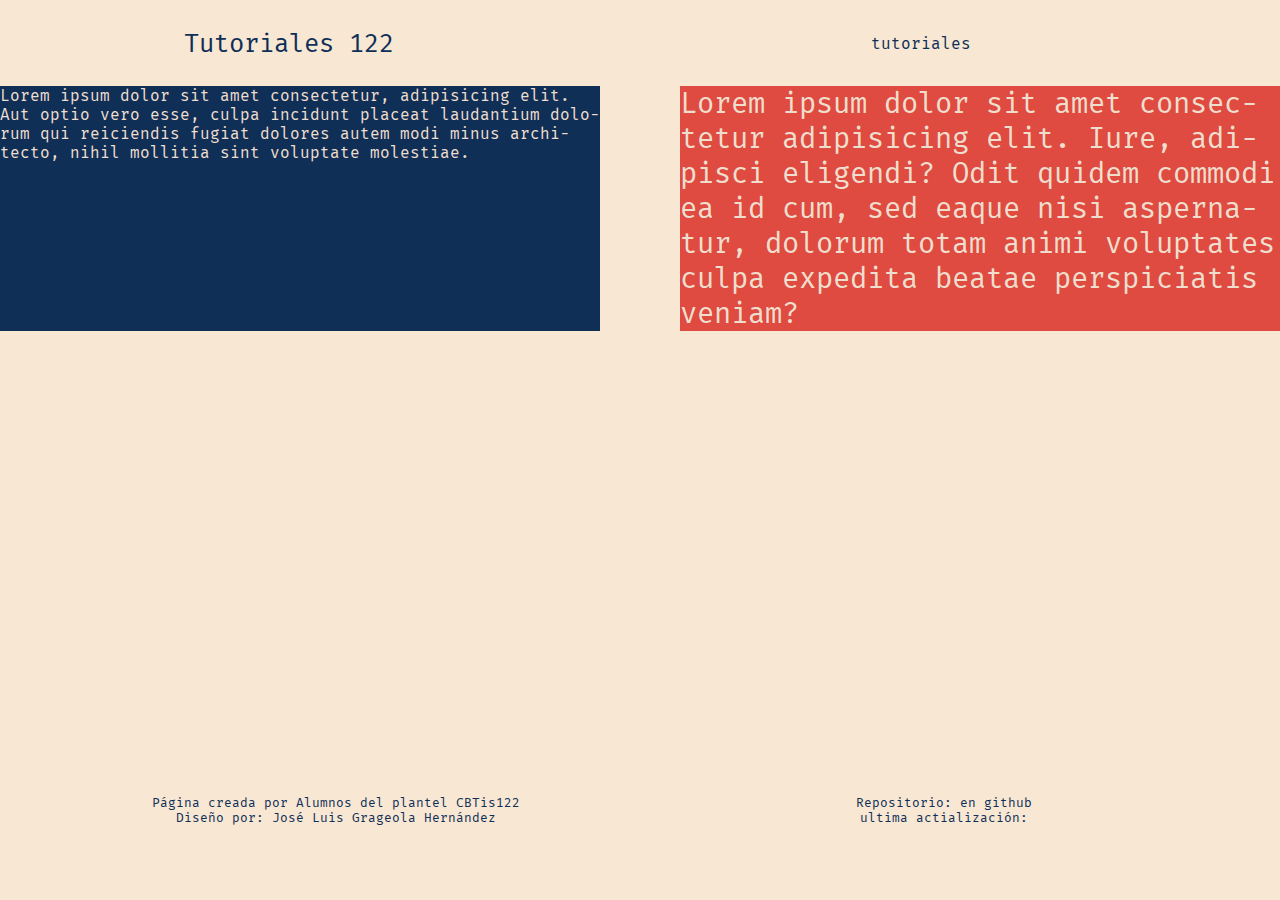
==== index.html @ b6606930 "Add default gap value" ====
<!DOCTYPE html>
<html lang="es">

<!-- ATENCIÓN EL SITIO ESTÁ ENFOCADO EN DESKTOP FIRST -->

<head>
    <meta charset="UTF-8">
    <meta http-equiv="X-UA-Compatible" content="IE=edge">
    <meta name="viewport" content="width=device-width, initial-scale=1.0">
    <link rel="shortcut icon" href="img/pfp.png" type="image/x-icon">
    <link rel="stylesheet" href="css/index/master.css">
    <title>Tutoriales 122</title>
</head>

<body class="main-layout theme user--none"> <!-- clase user será definida después -->
    <!-- 
    theme es para el tema oscuro o similares, en un futuro planeo añadir soporte para temas creados por el usuario propio... 
    de momento solo se queda en el baúl de ideas.
    -->

    <!-- Inicio del Header -->
    <header class="header" id="head">
        <h1 class="header__title"><span>t</span>utoriales 122</h1> <!-- solo una por documento -->

        <nav class="nav nav--row support--large"> <!-- Navegador para dispositivos con pantalla larga -->
            <a href="views/tutorial_index.html" class="link link__header">tutoriales</a>
        </nav>
    </header>
    <!-- Fin del Header -->

    <!-- Inicio del main -->
    <main class="main-content">
        <!-- Introducción -->

        <section class="d-flex gap--10">
            <p class="sz--1 bg-c--secondary text-c--color-1 misc__dotted">Lorem ipsum dolor sit amet consectetur, adipisicing elit. Aut optio vero esse, culpa incidunt placeat laudantium dolorum qui reiciendis fugiat dolores autem modi minus architecto, nihil mollitia sint voluptate molestiae.</p>
            <p class="sz--1 bg-c--color-3 text-sz--xxl text-c--color-1 ">Lorem ipsum dolor sit amet consectetur adipisicing elit. Iure, adipisci eligendi? Odit quidem commodi ea id cum, sed eaque nisi aspernatur, dolorum totam animi voluptates culpa expedita beatae perspiciatis veniam?</p>
        </section>

    </main>
    <!-- Fin del main -->

    <!-- Pie de página -->
    <footer class="footer">
        <ul class="sz--1">
            <li>Página creada por Alumnos del plantel CBTis122</li>
            <li>Diseño por: José Luis Grageola Hernández</li>
        </ul>

        <ul class="sz--1">
            <li><a href="https://github.com/Rassvi/tesis" target="_blank">Repositorio: en github</a></li>
            <li>ultima actialización: </li>
        </ul>
    </footer>
    <!-- Fin de Pie de página -->
</body>

</html>
---- css/index/master.css ----
@charset "UTF-8";
@import url("https://fonts.googleapis.com/css2?family=Fira+Mono&family=Major+Mono+Display&display=swap");
/*
*  ** REGLAS GLOBALES
*/
* {
    font-family: "Fira Mono", monospace;
}

.test {
    font-family: "Major Mono Display", monospace;
}

/* Definimos las Custom properties */
:root {
    /* Colores */
    --negro: #393939;
    /* Tipografía */
    --tipo-principal: Helvetica, Arial, sans-serif;
    --tipo-secundaria: Verdana;
}

/* (Opcional) Las adaptamos al modo oscuro */
@media (prefers-color-scheme: dark) {
    :root {
        --negro: #ececec;
    }
}
/* (Opcional) Configuramos si un usuario ha activado el modo alto contraste. (WD) */
/* (Opcional) Desactivamos los animations en el caso de que el usuario haya configurado el modo sin animation */
@media (prefers-reduced-motion: reduce) {
    * {
        -webkit-animation: none !important;
                animation: none !important;
        -webkit-transition: none !important;
        transition: none !important;
    }
}
/* Reseteamos los margin y paddings de todas las etiquetas */
*, *::before, *::after {
    margin: 0;
    padding: 0;
    border: 0;
    -webkit-box-sizing: border-box;
            box-sizing: border-box;
    vertical-align: baseline;
}

*::before, *::after {
    display: block;
}

/* Evitamos problemas con las imagenes */
img, picture, video, iframe, figure {
    max-width: 100%;
    width: 100%;
    display: block;
    /* (Opcional) */
    -o-object-fit: cover;
       object-fit: cover;
    /* (Opcional) */
    -o-object-position: center center;
       object-position: center center;
}

/* Reseteamos los enlaces para funcionar como cajas... */
a {
    display: block;
    text-decoration: none;
    color: inherit;
    font-size: inherit;
}

/* ... excepto los que se encuentran en párrafos */
p a {
    display: inline;
}

/* Quitamos los puntos de los <li> */
li {
    list-style-type: none;
}

/* (Opcional) Configuramos anclas suaves */
html {
    scroll-behavior: smooth;
}

/* Desactivamos estilos por defecto de las principales etiquetas de texto */
h1, h2, h3, h4, h5, h6, p, span, a, strong, blockquote, i, b, u, em {
    font-size: inherit;
    font-weight: inherit;
    font-style: inherit;
    text-decoration: none;
    color: inherit;
}

/* Evitamos problemas con los pseudoelementos de quotes */
blockquote:before, blockquote:after, q:before, q:after {
    content: "";
    content: none;
}

/* (Opcional) Configuramos el texto que seleccionamos */
::-moz-selection {
    background-color: var(--negro);
    color: var(--blanco);
}
::selection {
    background-color: var(--negro);
    color: var(--blanco);
}

/* Nivelamos problemas de tipografías y colocación de formularios */
form, input, textarea, select, button, label {
    font-family: inherit;
    font-size: inherit;
    -webkit-hyphens: auto;
        -ms-hyphens: auto;
            hyphens: auto;
    background-color: transparent;
    color: inherit;
    display: block;
    /* (Opcional) */
    -webkit-appearance: none;
       -moz-appearance: none;
            appearance: none;
}

/* Reseteamos las tablas */
table, tr, td {
    border-collapse: collapse;
    border-spacing: 0;
}

/* Evitamos problemas con los SVG */
svg {
    width: 100%;
    display: block;
    fill: currentColor;
}

/* Configuramos la tipografía para toda la web */
body {
    min-height: 100vh;
    font-size: 100%;
    font-family: var(--tipo-principal);
    color: var(--negro);
    /* (Opcional) */
    -webkit-hyphens: auto;
        -ms-hyphens: auto;
            hyphens: auto;
    /* (Opcional) */
    font-smooth: always;
    /* (Opcional) */
    -webkit-font-smoothing: antialiased;
    /* (Opcional) */
    -moz-osx-font-smoothing: grayscale;
}

/* Todo lo relacionado a colores en clases irá aquí */
.bg-c--primary {
    background-color: #f8e7d3;
}

.text-c--primary {
    color: #f8e7d3;
}

.bg-c--secondary {
    background-color: #0f2f57;
}

.text-c--secondary {
    color: #0f2f57;
}

.bg-c--teriary {
    background-color: #c83246;
}

.text-c--teriary {
    color: #c83246;
}

.bg-c--color-1 {
    background-color: #efdecd;
}

.text-c--color-1 {
    color: #efdecd;
}

.bg-c--color-2 {
    background-color: #988e83;
}

.text-c--color-2 {
    color: #988e83;
}

.bg-c--color-3 {
    background-color: #df4b40;
}

.text-c--color-3 {
    color: #df4b40;
}

.bg-c--color-4 {
    background-color: #ffa420;
}

.text-c--color-4 {
    color: #ffa420;
}

.bg-c--color-5 {
    background-color: #fff0e5;
}

.text-c--color-5 {
    color: #fff0e5;
}

.bg-c--color-6 {
    background-color: #000040;
}

.text-c--color-6 {
    color: #000040;
}

.bg-c--color-7 {
    background-color: #f6d18d;
}

.text-c--color-7 {
    color: #f6d18d;
}

.bg-c--color-8 {
    background-color: rgba(73, 126, 118, 0.4588235294);
}

.text-c--color-8 {
    color: rgba(73, 126, 118, 0.4588235294);
}

/* Auxiliares */
.bg--unset {
    background-color: unset;
}

.bg--transparent {
    background-color: transparent;
}

/* Se controlan algunos aspectos de caja como Padding, margin etc */
.p--0 {
    padding: 0rem;
}

.m--0 {
    margin: 0px;
}

.p--1 {
    padding: 0.75rem;
}

.m--1 {
    margin: 5px;
}

.p--2 {
    padding: 1.5rem;
}

.m--2 {
    margin: 10px;
}

.p--3 {
    padding: 2.25rem;
}

.m--3 {
    margin: 15px;
}

.p--4 {
    padding: 3rem;
}

.m--4 {
    margin: 20px;
}

.p--5 {
    padding: 3.75rem;
}

.m--5 {
    margin: 25px;
}

.p--6 {
    padding: 4.5rem;
}

.m--6 {
    margin: 30px;
}

.p--7 {
    padding: 5.25rem;
}

.m--7 {
    margin: 35px;
}

.p--8 {
    padding: 6rem;
}

.m--8 {
    margin: 40px;
}

.border {
    border-width: 1px;
    border-style: solid;
    border-color: #988e83;
}
.border--2 {
    border-width: 2px;
}

.rounded {
    border-radius: 0.2rem;
}

/* Todo flexbox irá aquí */
.d-flex {
    /* Display flex */
    display: -webkit-box;
    display: -ms-flexbox;
    display: flex;
    /* Direcciones */
}
.d-flex--wrap {
    -ms-flex-wrap: wrap;
        flex-wrap: wrap;
}
.d-flex--row {
    -webkit-box-orient: horizontal;
    -webkit-box-direction: normal;
        -ms-flex-direction: row;
            flex-direction: row;
}
.d-flex--row-r {
    /* REVERSE */
    -webkit-box-orient: horizontal;
    -webkit-box-direction: reverse;
        -ms-flex-direction: row-reverse;
            flex-direction: row-reverse;
}
.d-flex--col {
    -webkit-box-orient: vertical;
    -webkit-box-direction: normal;
        -ms-flex-direction: column;
            flex-direction: column;
}
.d-flex--col-r {
    /* REVERSE */
    -webkit-box-orient: vertical;
    -webkit-box-direction: reverse;
        -ms-flex-direction: column-reverse;
            flex-direction: column-reverse;
}

.justify {
    /* Justificar contenido */
    /* Justificarse a sí mismo */
    /* Justificar Items */
}
.justify--content-around {
    -ms-flex-pack: distribute;
        justify-content: space-around;
}
.justify--content-between {
    -webkit-box-pack: justify;
        -ms-flex-pack: justify;
            justify-content: space-between;
}
.justify--content-evenly {
    -webkit-box-pack: space-evenly;
        -ms-flex-pack: space-evenly;
            justify-content: space-evenly;
}
.justify--content-start {
    -webkit-box-pack: start;
        -ms-flex-pack: start;
            justify-content: start;
}
.justify--content-center {
    -webkit-box-pack: center;
        -ms-flex-pack: center;
            justify-content: center;
}
.justify--content-end {
    -webkit-box-pack: end;
        -ms-flex-pack: end;
            justify-content: end;
}
.justify--self-start {
    -ms-grid-column-align: start;
        justify-self: start;
}
.justify--self-center {
    -ms-grid-column-align: center;
        justify-self: center;
}
.justify--self-end {
    -ms-grid-column-align: end;
        justify-self: end;
}
.align {
    /* Alinear contenido */
    /* Alinear Items */
    /* Alinearse a sí mismo */
}
.align--content-start {
    -ms-flex-line-pack: start;
        align-content: start;
}
.align--content-center {
    -ms-flex-line-pack: center;
        align-content: center;
}
.align--content-end {
    -ms-flex-line-pack: end;
        align-content: end;
}
.align--items-start {
    -webkit-box-align: start;
        -ms-flex-align: start;
            align-items: start;
}
.align--items-center {
    -webkit-box-align: center;
        -ms-flex-align: center;
            align-items: center;
}
.align--items-end {
    -webkit-box-align: end;
        -ms-flex-align: end;
            align-items: end;
}
.align--self-start {
    -ms-flex-item-align: start;
        align-self: flex-start;
}
.align--self-center {
    -ms-flex-item-align: center;
        -ms-grid-row-align: center;
        align-self: center;
}
.align--self-end {
    -ms-flex-item-align: end;
        align-self: flex-end;
}

.sz--0 {
    -webkit-box-flex: 0;
        -ms-flex: 0;
            flex: 0;
}

.gap--0 {
    gap: 0rem;
}

.sz--1 {
    -webkit-box-flex: 1;
        -ms-flex: 1;
            flex: 1;
}

.gap--1 {
    gap: 0.5rem;
}

.sz--2 {
    -webkit-box-flex: 2;
        -ms-flex: 2;
            flex: 2;
}

.gap--2 {
    gap: 1rem;
}

.sz--3 {
    -webkit-box-flex: 3;
        -ms-flex: 3;
            flex: 3;
}

.gap--3 {
    gap: 1.5rem;
}

.sz--4 {
    -webkit-box-flex: 4;
        -ms-flex: 4;
            flex: 4;
}

.gap--4 {
    gap: 2rem;
}

.sz--5 {
    -webkit-box-flex: 5;
        -ms-flex: 5;
            flex: 5;
}

.gap--5 {
    gap: 2.5rem;
}

.sz--6 {
    -webkit-box-flex: 6;
        -ms-flex: 6;
            flex: 6;
}

.gap--6 {
    gap: 3rem;
}

.sz--7 {
    -webkit-box-flex: 7;
        -ms-flex: 7;
            flex: 7;
}

.gap--7 {
    gap: 3.5rem;
}

.sz--8 {
    -webkit-box-flex: 8;
        -ms-flex: 8;
            flex: 8;
}

.gap--8 {
    gap: 4rem;
}

.sz--9 {
    -webkit-box-flex: 9;
        -ms-flex: 9;
            flex: 9;
}

.gap--9 {
    gap: 4.5rem;
}

.sz--10 {
    -webkit-box-flex: 10;
        -ms-flex: 10;
            flex: 10;
}

.gap--10 {
    gap: 5rem;
}

/* Como se comportará el texto */
.text {
    /* Transform */
    /* Tipos de alineado */
}
.text--cap {
    text-transform: capitalize;
}
.text--left {
    text-align: center;
}
.text--center {
    text-align: center;
}
.text--right {
    text-align: right;
}
.text--justify {
    text-align: justify;
}

/* Tamaños de letra impuestos */
.text-sz--sm {
    font-size: 0.8rem;
}
.text-sz--md {
    font-size: 1.2rem;
}
.text-sz--lg {
    font-size: 1.4rem;
}
.text-sz--xl {
    font-size: 1.6rem;
}
.text-sz--xxl {
    font-size: 1.8rem;
}

/*
    Layout principal, osease de "index"
    la intención es solamente dar un esquema 
    sin ser intrusivo a la hora de modificar componentes
*/
.main-layout {
    display: -webkit-box;
    display: -ms-flexbox;
    display: flex;
    -webkit-box-orient: vertical;
    -webkit-box-direction: normal;
        -ms-flex-direction: column;
            flex-direction: column;
    background-color: #f8e7d3;
    color: #0f2f57;
    -webkit-user-select: none;
       -moz-user-select: none;
        -ms-user-select: none;
            user-select: none;
}

.main-content {
    display: -webkit-box;
    display: -ms-flexbox;
    display: flex;
    -webkit-box-orient: vertical;
    -webkit-box-direction: normal;
        -ms-flex-direction: column;
            flex-direction: column;
    -webkit-box-flex: 1;
        -ms-flex: 1;
            flex: 1;
}
.main-content__section {
    display: -webkit-box;
    display: -ms-flexbox;
    display: flex;
    min-height: 100vh;
}

/*
    Layout de el selector de tutoriales, osease de "index de los tutoriales"
    la intención es solamente dar un esquema sin ser intrusivo a la hora de modificar componentes
    y además redirigir a los usuarios a distintos tutoriales.

    Este tendrá distintos componentes de sección y artículo.
*/
.tutorial-layout {
    display: -webkit-box;
    display: -ms-flexbox;
    display: flex;
    -webkit-box-orient: vertical;
    -webkit-box-direction: normal;
        -ms-flex-direction: column;
            flex-direction: column;
    -webkit-user-select: none;
       -moz-user-select: none;
        -ms-user-select: none;
            user-select: none;
}

.content {
    display: -webkit-box;
    display: -ms-flexbox;
    display: flex;
    -webkit-box-orient: vertical;
    -webkit-box-direction: normal;
        -ms-flex-direction: column;
            flex-direction: column;
}
.content__section {
    min-height: 2vh;
}
.content__section--sm {
    min-height: 20vh;
}
.content__section--md {
    min-height: 50vh;
}
.content__section--fw {
    min-height: 100%;
}
.content__article {
    width: 90%;
    overflow: hidden;
    -ms-flex-item-align: center;
        -ms-grid-row-align: center;
        align-self: center;
}

.nav {
    gap: 1rem;
    -webkit-box-flex: 1;
        -ms-flex: 1;
            flex: 1;
    display: -webkit-box;
    display: -ms-flexbox;
    display: flex;
    -webkit-box-pack: center;
        -ms-flex-pack: center;
            justify-content: center;
    -webkit-box-align: center;
        -ms-flex-align: center;
            align-items: center;
    text-align: center;
}
.nav--row {
    -webkit-box-orient: horizontal;
    -webkit-box-direction: normal;
        -ms-flex-direction: row;
            flex-direction: row;
}
.nav--col {
    -webkit-box-orient: vertical;
    -webkit-box-direction: normal;
        -ms-flex-direction: column;
            flex-direction: column;
}

.img-responsive {
    max-width: 100%;
    height: auto;
}

.header {
    width: 100%;
    background-color: #f8e7d3;
    -ms-flex-item-align: center;
        -ms-grid-row-align: center;
        align-self: center;
    display: -webkit-box;
    display: -ms-flexbox;
    display: flex;
    -webkit-box-orient: horizontal;
    -webkit-box-direction: normal;
        -ms-flex-direction: row;
            flex-direction: row;
    -ms-flex-wrap: wrap;
        flex-wrap: wrap;
    -webkit-box-pack: space-evenly;
        -ms-flex-pack: space-evenly;
            justify-content: space-evenly;
    -webkit-box-align: center;
        -ms-flex-align: center;
            align-items: center;
    padding: 0.5rem;
    margin-bottom: 1rem;
    margin-top: 1rem;
}
.header--top {
    display: none;
}
.header--scroll {
    position: fixed;
    display: -webkit-box;
    display: -ms-flexbox;
    display: flex;
    top: 0;
}
.header__title {
    -webkit-box-flex: 0.8;
        -ms-flex: 0.8;
            flex: 0.8;
    text-align: center;
    text-transform: capitalize;
    font-size: 1.6rem;
}

.footer {
    padding: 2rem;
    min-height: 20vh;
    display: -webkit-box;
    display: -ms-flexbox;
    display: flex;
    -ms-flex-pack: distribute;
        justify-content: space-around;
    -webkit-box-align: center;
        -ms-flex-align: center;
            align-items: center;
    text-align: center;
    font-size: 0.8rem;
}

/* Componente de carta y auxiliares */
.card {
    /* Componente de carta */
    min-height: 8rem;
}
.card__title {
    font-size: 1.4rem;
    text-transform: capitalize;
}
.card__sub-title {
    font-size: 1.2rem;
}

.card-container {
    /* para mejorar el manejo de las cartas */
    display: -webkit-box;
    display: -ms-flexbox;
    display: flex;
    -webkit-box-orient: horizontal;
    -webkit-box-direction: normal;
        -ms-flex-direction: row;
            flex-direction: row;
    -ms-flex-wrap: wrap;
        flex-wrap: wrap;
    -webkit-box-pack: space-evenly;
        -ms-flex-pack: space-evenly;
            justify-content: space-evenly;
    gap: 1.2rem;
}

/* pensada para ser insertada en un link en lugar de un div */
.hoverable-card {
    /* si quieres que tenga un hover con translate */
    -ms-flex-preferred-size: 26%;
        flex-basis: 26%;
    -ms-flex-negative: 0;
        flex-shrink: 0;
    display: -webkit-box;
    display: -ms-flexbox;
    display: flex;
    min-height: 15rem;
    text-align: center;
}
.hoverable-card__card {
    -webkit-box-flex: 1;
        -ms-flex: 1;
            flex: 1;
    display: -webkit-box;
    display: -ms-flexbox;
    display: flex;
    -webkit-box-pack: center;
        -ms-flex-pack: center;
            justify-content: center;
    -webkit-box-align: center;
        -ms-flex-align: center;
            align-items: center;
}
.hoverable-card__title {
    min-width: 70%;
}
.hoverable-card:hover {
    background-color: #0f2f57;
    opacity: 1;
    background-size: 12px 12px;
    background-image: repeating-linear-gradient(45deg, #f8e7d3 0, #f8e7d3 1.2px, #0f2f57 0, #0f2f57 50%);
}
.hoverable-card:hover .hoverable-card__card {
    -webkit-transform: translate(0.5rem, -0.5rem);
            transform: translate(0.5rem, -0.5rem);
}

.link {
    text-decoration: none;
    text-align: center;
    border-radius: 0.2rem;
    -webkit-transition: background 0.5ms;
    transition: background 0.5ms;
}
.link:hover {
    color: #f8e7d3;
    background-color: #0f2f57;
}
.link__header {
    padding: 0.6rem;
}
.link__header--active {
    color: #f8e7d3;
    background-color: #c83246;
}
.link__header--active:hover {
    color: #0f2f57;
    background-color: #efdecd;
}
.link__header--inactive {
    color: #efdecd;
}
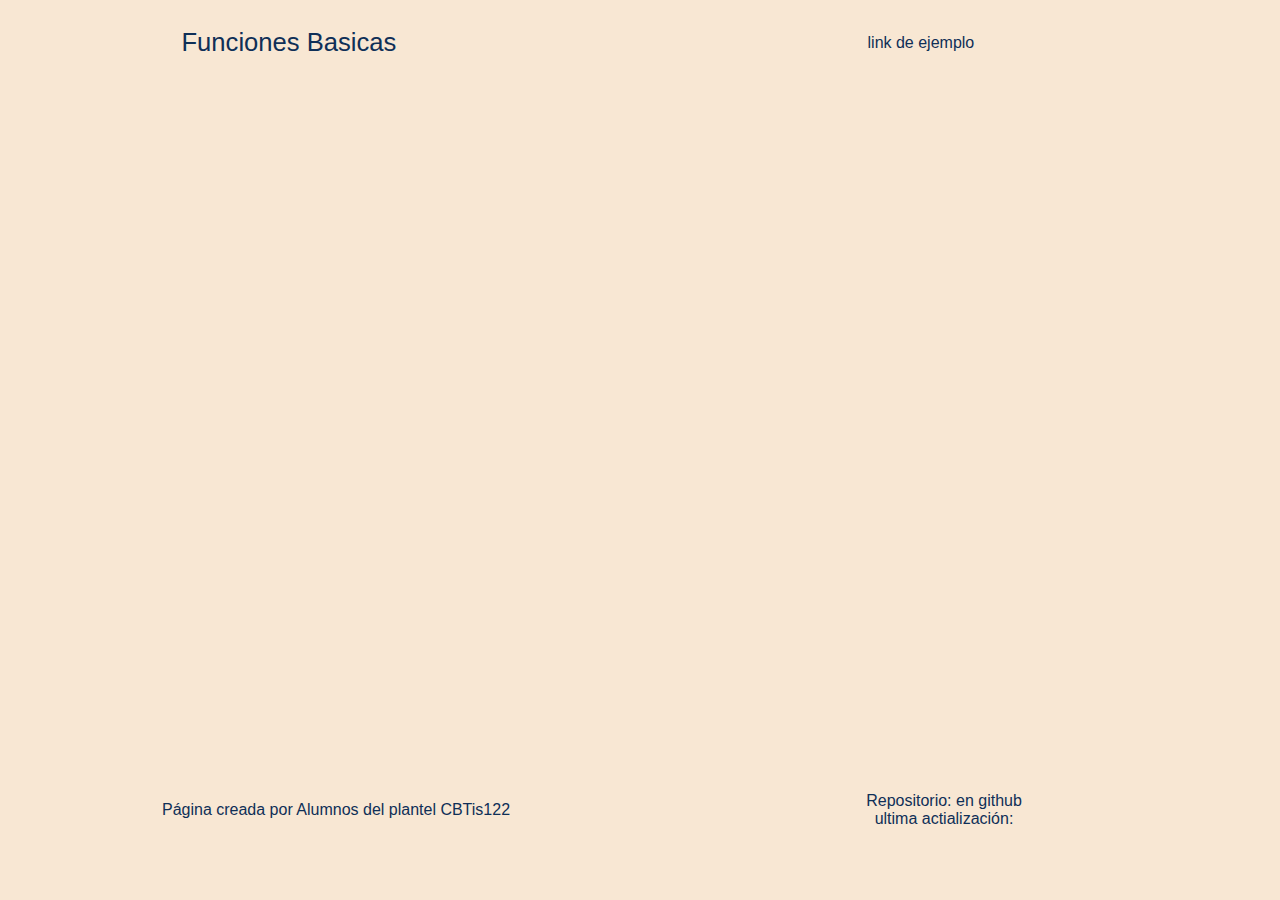
==== commit 1424f72e: "2da semana 2da actualizacion" ====
--- a/index.html
+++ b/index.html
@@ -7,8 +7,9 @@
     <meta charset="UTF-8">
     <meta http-equiv="X-UA-Compatible" content="IE=edge">
     <meta name="viewport" content="width=device-width, initial-scale=1.0">
+    <meta name="description" content="Aprende las bases para diseñar paginas web y expandir aún más tu conocimiento">
     <link rel="shortcut icon" href="img/pfp.png" type="image/x-icon">
-    <link rel="stylesheet" href="css/index/master.css">
+    <link rel="stylesheet" href="css/master.css">
     <title>Tutoriales 122</title>
 </head>
 
@@ -19,11 +20,10 @@
     -->
 
     <!-- Inicio del Header -->
-    <header class="header" id="head">
-        <h1 class="header__title"><span>t</span>utoriales 122</h1> <!-- solo una por documento -->
-
+    <header class="header">
+        <h1 class="header__title">funciones basicas</h1> <!-- solo una por documento -->
         <nav class="nav nav--row support--large"> <!-- Navegador para dispositivos con pantalla larga -->
-            <a href="views/tutorial_index.html" class="link link__header">tutoriales</a>
+            <a href="views/tutorial_index.html" class="link link__header">link de ejemplo</a>
         </nav>
     </header>
     <!-- Fin del Header -->
@@ -31,20 +31,13 @@
     <!-- Inicio del main -->
     <main class="main-content">
         <!-- Introducción -->
-
-        <section class="d-flex gap--10">
-            <p class="sz--1 bg-c--secondary text-c--color-1 misc__dotted">Lorem ipsum dolor sit amet consectetur, adipisicing elit. Aut optio vero esse, culpa incidunt placeat laudantium dolorum qui reiciendis fugiat dolores autem modi minus architecto, nihil mollitia sint voluptate molestiae.</p>
-            <p class="sz--1 bg-c--color-3 text-sz--xxl text-c--color-1 ">Lorem ipsum dolor sit amet consectetur adipisicing elit. Iure, adipisci eligendi? Odit quidem commodi ea id cum, sed eaque nisi aspernatur, dolorum totam animi voluptates culpa expedita beatae perspiciatis veniam?</p>
-        </section>
-
     </main>
     <!-- Fin del main -->
 
     <!-- Pie de página -->
-    <footer class="footer">
-        <ul class="sz--1">
+    <footer class="footer text">
+        <ul class="sz--1 border">
             <li>Página creada por Alumnos del plantel CBTis122</li>
-            <li>Diseño por: José Luis Grageola Hernández</li>
         </ul>
 
         <ul class="sz--1">
--- a/css/master.css
+++ b/css/master.css
@@ -0,0 +1,1529 @@
+@charset "UTF-8";
+/* Definimos las Custom properties */
+:root {
+    /* Colores */
+    --negro: #393939;
+    /* Tipografía */
+    --tipo-principal: Helvetica, Arial, sans-serif;
+    --tipo-secundaria: Verdana;
+}
+
+/* (Opcional) Las adaptamos al modo oscuro */
+@media (prefers-color-scheme: dark) {
+    :root {
+        --negro: #ececec;
+    }
+}
+/* (Opcional) Configuramos si un usuario ha activado el modo alto contraste. (WD) */
+/* (Opcional) Desactivamos los animations en el caso de que el usuario haya configurado el modo sin animation */
+@media (prefers-reduced-motion: reduce) {
+    * {
+        -webkit-animation: none !important;
+                animation: none !important;
+        -webkit-transition: none !important;
+        transition: none !important;
+    }
+}
+/* Reseteamos los margin y paddings de todas las etiquetas */
+*, *::before, *::after {
+    margin: 0;
+    padding: 0;
+    border: 0;
+    -webkit-box-sizing: border-box;
+            box-sizing: border-box;
+    vertical-align: baseline;
+}
+
+*::before, *::after {
+    display: block;
+}
+
+/* Evitamos problemas con las imagenes */
+img, picture, video, iframe, figure {
+    max-width: 100%;
+    width: 100%;
+    display: block;
+    /* (Opcional) */
+    -o-object-fit: cover;
+       object-fit: cover;
+    /* (Opcional) */
+    -o-object-position: center center;
+       object-position: center center;
+}
+
+/* Reseteamos los enlaces para funcionar como cajas... */
+a {
+    display: block;
+    text-decoration: none;
+    color: inherit;
+    font-size: inherit;
+}
+
+/* ... excepto los que se encuentran en párrafos */
+p a {
+    display: inline;
+}
+
+/* Quitamos los puntos de los <li> */
+li {
+    list-style-type: none;
+}
+
+/* (Opcional) Configuramos anclas suaves */
+html {
+    scroll-behavior: smooth;
+}
+
+/* Desactivamos estilos por defecto de las principales etiquetas de texto */
+h1, h2, h3, h4, h5, h6, p, span, a, strong, blockquote, i, b, u, em {
+    font-size: inherit;
+    font-weight: inherit;
+    font-style: inherit;
+    text-decoration: none;
+    color: inherit;
+}
+
+/* Evitamos problemas con los pseudoelementos de quotes */
+blockquote:before, blockquote:after, q:before, q:after {
+    content: "";
+    content: none;
+}
+
+/* (Opcional) Configuramos el texto que seleccionamos */
+::-moz-selection {
+    background-color: var(--negro);
+    color: var(--blanco);
+}
+::selection {
+    background-color: var(--negro);
+    color: var(--blanco);
+}
+
+/* Nivelamos problemas de tipografías y colocación de formularios */
+form, input, textarea, select, button, label {
+    font-family: inherit;
+    font-size: inherit;
+    -webkit-hyphens: auto;
+        -ms-hyphens: auto;
+            hyphens: auto;
+    background-color: transparent;
+    color: inherit;
+    display: block;
+    /* (Opcional) */
+    -webkit-appearance: none;
+       -moz-appearance: none;
+            appearance: none;
+}
+
+/* Reseteamos las tablas */
+table, tr, td {
+    border-collapse: collapse;
+    border-spacing: 0;
+}
+
+/* Evitamos problemas con los SVG */
+svg {
+    width: 100%;
+    display: block;
+    fill: currentColor;
+}
+
+/* Configuramos la tipografía para toda la web */
+body {
+    min-height: 100vh;
+    font-size: 100%;
+    font-family: var(--tipo-principal);
+    color: var(--negro);
+    /* (Opcional) */
+    -webkit-hyphens: auto;
+        -ms-hyphens: auto;
+            hyphens: auto;
+    /* (Opcional) */
+    font-smooth: always;
+    /* (Opcional) */
+    -webkit-font-smoothing: antialiased;
+    /* (Opcional) */
+    -moz-osx-font-smoothing: grayscale;
+}
+
+/* Todo lo relacionado a colores en clases irá aquí */
+.bg-c--primary {
+    background-color: #f8e7d3;
+}
+
+.text-c--primary {
+    color: #f8e7d3;
+}
+
+.bg-c--secondary {
+    background-color: #0f2f57;
+}
+
+.text-c--secondary {
+    color: #0f2f57;
+}
+
+.bg-c--teriary {
+    background-color: #c83246;
+}
+
+.text-c--teriary {
+    color: #c83246;
+}
+
+.bg-c--color-1 {
+    background-color: #efdecd;
+}
+
+.text-c--color-1 {
+    color: #efdecd;
+}
+
+.bg-c--color-2 {
+    background-color: #988e83;
+}
+
+.text-c--color-2 {
+    color: #988e83;
+}
+
+.bg-c--color-3 {
+    background-color: #df4b40;
+}
+
+.text-c--color-3 {
+    color: #df4b40;
+}
+
+.bg-c--color-4 {
+    background-color: #ffa420;
+}
+
+.text-c--color-4 {
+    color: #ffa420;
+}
+
+.bg-c--color-5 {
+    background-color: #fff0e5;
+}
+
+.text-c--color-5 {
+    color: #fff0e5;
+}
+
+.bg-c--color-6 {
+    background-color: #000040;
+}
+
+.text-c--color-6 {
+    color: #000040;
+}
+
+.bg-c--color-7 {
+    background-color: #f6d18d;
+}
+
+.text-c--color-7 {
+    color: #f6d18d;
+}
+
+.bg-c--color-8 {
+    background-color: rgba(73, 126, 118, 0.4588235294);
+}
+
+.text-c--color-8 {
+    color: rgba(73, 126, 118, 0.4588235294);
+}
+
+/* Se controlan algunos aspectos de caja como Padding, margin etc */
+.p--0 {
+    padding: 0;
+}
+
+.p--1 {
+    padding: 0.75rem;
+}
+
+.p--2 {
+    padding: 1.5rem;
+}
+
+.p--3 {
+    padding: 3rem;
+}
+
+.p--4 {
+    padding: 4.5rem;
+}
+
+.p--5 {
+    padding: 6rem;
+}
+
+.p-l--0 {
+    padding-left: 0;
+}
+
+.p-l--1 {
+    padding-left: 0.75rem;
+}
+
+.p-l--2 {
+    padding-left: 1.5rem;
+}
+
+.p-l--3 {
+    padding-left: 3rem;
+}
+
+.p-l--4 {
+    padding-left: 4.5rem;
+}
+
+.p-l--5 {
+    padding-left: 6rem;
+}
+
+.p-r--0 {
+    padding-right: 0;
+}
+
+.p-r--1 {
+    padding-right: 0.75rem;
+}
+
+.p-r--2 {
+    padding-right: 1.5rem;
+}
+
+.p-r--3 {
+    padding-right: 3rem;
+}
+
+.p-r--4 {
+    padding-right: 4.5rem;
+}
+
+.p-r--5 {
+    padding-right: 6rem;
+}
+
+.p-t--0 {
+    padding-top: 0;
+}
+
+.p-t--1 {
+    padding-top: 0.75rem;
+}
+
+.p-t--2 {
+    padding-top: 1.5rem;
+}
+
+.p-t--3 {
+    padding-top: 3rem;
+}
+
+.p-t--4 {
+    padding-top: 4.5rem;
+}
+
+.p-t--5 {
+    padding-top: 6rem;
+}
+
+.p-b--0 {
+    padding-bottom: 0;
+}
+
+.p-b--1 {
+    padding-bottom: 0.75rem;
+}
+
+.p-b--2 {
+    padding-bottom: 1.5rem;
+}
+
+.p-b--3 {
+    padding-bottom: 3rem;
+}
+
+.p-b--4 {
+    padding-bottom: 4.5rem;
+}
+
+.p-b--5 {
+    padding-bottom: 6rem;
+}
+
+.m--0 {
+    margin: 0;
+}
+
+.m--1 {
+    margin: 1em;
+}
+
+.m--2 {
+    margin: 2em;
+}
+
+.m--3 {
+    margin: 4em;
+}
+
+.m--4 {
+    margin: 6em;
+}
+
+.m--5 {
+    margin: 8em;
+}
+
+.m-l--0 {
+    margin-left: 0;
+}
+
+.m-l--1 {
+    margin-left: 1em;
+}
+
+.m-l--2 {
+    margin-left: 2em;
+}
+
+.m-l--3 {
+    margin-left: 4em;
+}
+
+.m-l--4 {
+    margin-left: 6em;
+}
+
+.m-l--5 {
+    margin-left: 8em;
+}
+
+.m-r--0 {
+    margin-right: 0;
+}
+
+.m-r--1 {
+    margin-right: 1em;
+}
+
+.m-r--2 {
+    margin-right: 2em;
+}
+
+.m-r--3 {
+    margin-right: 4em;
+}
+
+.m-r--4 {
+    margin-right: 6em;
+}
+
+.m-r--5 {
+    margin-right: 8em;
+}
+
+.m-t--0 {
+    margin-top: 0;
+}
+
+.m-t--1 {
+    margin-top: 1em;
+}
+
+.m-t--2 {
+    margin-top: 2em;
+}
+
+.m-t--3 {
+    margin-top: 4em;
+}
+
+.m-t--4 {
+    margin-top: 6em;
+}
+
+.m-t--5 {
+    margin-top: 8em;
+}
+
+.m-b--0 {
+    margin-bottom: 0;
+}
+
+.m-b--1 {
+    margin-bottom: 1em;
+}
+
+.m-b--2 {
+    margin-bottom: 2em;
+}
+
+.m-b--3 {
+    margin-bottom: 4em;
+}
+
+.m-b--4 {
+    margin-bottom: 6em;
+}
+
+.m-b--5 {
+    margin-bottom: 8em;
+}
+
+.opacity--10 {
+    opacity: 0.1;
+}
+
+.opacity--20 {
+    opacity: 0.2;
+}
+
+.opacity--30 {
+    opacity: 0.3;
+}
+
+.opacity--40 {
+    opacity: 0.4;
+}
+
+.opacity--50 {
+    opacity: 0.5;
+}
+
+.opacity--60 {
+    opacity: 0.6;
+}
+
+.opacity--70 {
+    opacity: 0.7;
+}
+
+.opacity--80 {
+    opacity: 0.8;
+}
+
+.opacity--90 {
+    opacity: 0.9;
+}
+
+.opacity--100 {
+    opacity: 1;
+}
+
+.radius {
+    border-radius: 5px;
+}
+
+.radius--none {
+    border-radius: 0;
+}
+
+.radius--xs {
+    border-radius: 1.25px;
+}
+
+.radius--sm {
+    border-radius: 2.5px;
+}
+
+.radius--lg {
+    border-radius: 10px;
+}
+
+.radius--full {
+    border-radius: 50%;
+}
+
+.display--n {
+    display: none;
+}
+
+.display--b {
+    display: block;
+}
+
+.display--flex {
+    display: -webkit-box;
+    display: -ms-flexbox;
+    display: flex;
+}
+
+.display--i {
+    display: inline;
+}
+
+.display--ib {
+    display: inline-block;
+}
+
+.display--grid {
+    display: -ms-grid;
+    display: grid;
+}
+
+.flex--row {
+    -webkit-box-orient: horizontal;
+    -webkit-box-direction: normal;
+        -ms-flex-direction: row;
+            flex-direction: row;
+}
+
+.flex--col {
+    -webkit-box-orient: vertical;
+    -webkit-box-direction: normal;
+        -ms-flex-direction: column;
+            flex-direction: column;
+}
+
+.flex--row-r {
+    -webkit-box-orient: horizontal;
+    -webkit-box-direction: reverse;
+        -ms-flex-direction: row-reverse;
+            flex-direction: row-reverse;
+}
+
+.flex--col-r {
+    -webkit-box-orient: vertical;
+    -webkit-box-direction: reverse;
+        -ms-flex-direction: column-reverse;
+            flex-direction: column-reverse;
+}
+
+.justify--start {
+    -webkit-box-pack: start;
+        -ms-flex-pack: start;
+            justify-content: start;
+}
+
+.justify--center {
+    -webkit-box-pack: center;
+        -ms-flex-pack: center;
+            justify-content: center;
+}
+
+.justify--end {
+    -webkit-box-pack: end;
+        -ms-flex-pack: end;
+            justify-content: end;
+}
+
+.justify--between {
+    -webkit-box-pack: justify;
+        -ms-flex-pack: justify;
+            justify-content: space-between;
+}
+
+.justify--around {
+    -ms-flex-pack: distribute;
+        justify-content: space-around;
+}
+
+.justify--evenly {
+    -webkit-box-pack: space-evenly;
+        -ms-flex-pack: space-evenly;
+            justify-content: space-evenly;
+}
+
+.justify--stretch {
+    -webkit-box-pack: stretch;
+        -ms-flex-pack: stretch;
+            justify-content: stretch;
+}
+
+.align--stretch {
+    -webkit-box-align: stretch;
+        -ms-flex-align: stretch;
+            align-items: stretch;
+}
+
+.align--center {
+    -webkit-box-align: center;
+        -ms-flex-align: center;
+            align-items: center;
+}
+
+.align--start {
+    -webkit-box-align: start;
+        -ms-flex-align: start;
+            align-items: start;
+}
+
+.align--end {
+    -webkit-box-align: end;
+        -ms-flex-align: end;
+            align-items: end;
+}
+
+.position--st {
+    position: static;
+}
+
+.position--rel {
+    position: relative;
+}
+
+.position--abs {
+    position: absolute;
+}
+
+.position--fix {
+    position: fixed;
+}
+
+.position--stc {
+    position: sticky;
+}
+
+.border--1-primary {
+    border-width: 1px;
+    border-style: solid;
+    border-color: #f8e7d3;
+}
+
+.border--2-primary {
+    border-width: 2px;
+    border-style: solid;
+    border-color: #f8e7d3;
+}
+
+.border--1 {
+    border-width: 1px;
+    border-style: solid;
+    border-color: #0f2f57;
+}
+
+.border--2 {
+    border-width: 2px;
+    border-style: solid;
+    border-color: #0f2f57;
+}
+
+.border--1-teriary {
+    border-width: 1px;
+    border-style: solid;
+    border-color: #c83246;
+}
+
+.border--2-teriary {
+    border-width: 2px;
+    border-style: solid;
+    border-color: #c83246;
+}
+
+.border--1-color-1 {
+    border-width: 1px;
+    border-style: solid;
+    border-color: #efdecd;
+}
+
+.border--2-color-1 {
+    border-width: 2px;
+    border-style: solid;
+    border-color: #efdecd;
+}
+
+.border--1-color-2 {
+    border-width: 1px;
+    border-style: solid;
+    border-color: #988e83;
+}
+
+.border--2-color-2 {
+    border-width: 2px;
+    border-style: solid;
+    border-color: #988e83;
+}
+
+.border--1-color-3 {
+    border-width: 1px;
+    border-style: solid;
+    border-color: #df4b40;
+}
+
+.border--2-color-3 {
+    border-width: 2px;
+    border-style: solid;
+    border-color: #df4b40;
+}
+
+.border--1-color-4 {
+    border-width: 1px;
+    border-style: solid;
+    border-color: #ffa420;
+}
+
+.border--2-color-4 {
+    border-width: 2px;
+    border-style: solid;
+    border-color: #ffa420;
+}
+
+.border--1-color-5 {
+    border-width: 1px;
+    border-style: solid;
+    border-color: #fff0e5;
+}
+
+.border--2-color-5 {
+    border-width: 2px;
+    border-style: solid;
+    border-color: #fff0e5;
+}
+
+.border--1-color-6 {
+    border-width: 1px;
+    border-style: solid;
+    border-color: #000040;
+}
+
+.border--2-color-6 {
+    border-width: 2px;
+    border-style: solid;
+    border-color: #000040;
+}
+
+.border--1-color-7 {
+    border-width: 1px;
+    border-style: solid;
+    border-color: #f6d18d;
+}
+
+.border--2-color-7 {
+    border-width: 2px;
+    border-style: solid;
+    border-color: #f6d18d;
+}
+
+.border--1-color-8 {
+    border-width: 1px;
+    border-style: solid;
+    border-color: rgba(73, 126, 118, 0.4588235294);
+}
+
+.border--2-color-8 {
+    border-width: 2px;
+    border-style: solid;
+    border-color: rgba(73, 126, 118, 0.4588235294);
+}
+
+.border--dotted-1-primary {
+    border-width: 1px;
+    border-style: dotted;
+    border-color: #f8e7d3;
+}
+
+.border--dotted-2-primary {
+    border-width: 2px;
+    border-style: dotted;
+    border-color: #f8e7d3;
+}
+
+.border--dotted-1 {
+    border-width: 1px;
+    border-style: dotted;
+    border-color: #0f2f57;
+}
+
+.border--dotted-2 {
+    border-width: 2px;
+    border-style: dotted;
+    border-color: #0f2f57;
+}
+
+.border--dotted-1-teriary {
+    border-width: 1px;
+    border-style: dotted;
+    border-color: #c83246;
+}
+
+.border--dotted-2-teriary {
+    border-width: 2px;
+    border-style: dotted;
+    border-color: #c83246;
+}
+
+.border--dotted-1-color-1 {
+    border-width: 1px;
+    border-style: dotted;
+    border-color: #efdecd;
+}
+
+.border--dotted-2-color-1 {
+    border-width: 2px;
+    border-style: dotted;
+    border-color: #efdecd;
+}
+
+.border--dotted-1-color-2 {
+    border-width: 1px;
+    border-style: dotted;
+    border-color: #988e83;
+}
+
+.border--dotted-2-color-2 {
+    border-width: 2px;
+    border-style: dotted;
+    border-color: #988e83;
+}
+
+.border--dotted-1-color-3 {
+    border-width: 1px;
+    border-style: dotted;
+    border-color: #df4b40;
+}
+
+.border--dotted-2-color-3 {
+    border-width: 2px;
+    border-style: dotted;
+    border-color: #df4b40;
+}
+
+.border--dotted-1-color-4 {
+    border-width: 1px;
+    border-style: dotted;
+    border-color: #ffa420;
+}
+
+.border--dotted-2-color-4 {
+    border-width: 2px;
+    border-style: dotted;
+    border-color: #ffa420;
+}
+
+.border--dotted-1-color-5 {
+    border-width: 1px;
+    border-style: dotted;
+    border-color: #fff0e5;
+}
+
+.border--dotted-2-color-5 {
+    border-width: 2px;
+    border-style: dotted;
+    border-color: #fff0e5;
+}
+
+.border--dotted-1-color-6 {
+    border-width: 1px;
+    border-style: dotted;
+    border-color: #000040;
+}
+
+.border--dotted-2-color-6 {
+    border-width: 2px;
+    border-style: dotted;
+    border-color: #000040;
+}
+
+.border--dotted-1-color-7 {
+    border-width: 1px;
+    border-style: dotted;
+    border-color: #f6d18d;
+}
+
+.border--dotted-2-color-7 {
+    border-width: 2px;
+    border-style: dotted;
+    border-color: #f6d18d;
+}
+
+.border--dotted-1-color-8 {
+    border-width: 1px;
+    border-style: dotted;
+    border-color: rgba(73, 126, 118, 0.4588235294);
+}
+
+.border--dotted-2-color-8 {
+    border-width: 2px;
+    border-style: dotted;
+    border-color: rgba(73, 126, 118, 0.4588235294);
+}
+
+.border--dashed-1-primary {
+    border-width: 1px;
+    border-style: dashed;
+    border-color: #f8e7d3;
+}
+
+.border--dashed-2-primary {
+    border-width: 2px;
+    border-style: dashed;
+    border-color: #f8e7d3;
+}
+
+.border--dashed-1 {
+    border-width: 1px;
+    border-style: dashed;
+    border-color: #0f2f57;
+}
+
+.border--dashed-2 {
+    border-width: 2px;
+    border-style: dashed;
+    border-color: #0f2f57;
+}
+
+.border--dashed-1-teriary {
+    border-width: 1px;
+    border-style: dashed;
+    border-color: #c83246;
+}
+
+.border--dashed-2-teriary {
+    border-width: 2px;
+    border-style: dashed;
+    border-color: #c83246;
+}
+
+.border--dashed-1-color-1 {
+    border-width: 1px;
+    border-style: dashed;
+    border-color: #efdecd;
+}
+
+.border--dashed-2-color-1 {
+    border-width: 2px;
+    border-style: dashed;
+    border-color: #efdecd;
+}
+
+.border--dashed-1-color-2 {
+    border-width: 1px;
+    border-style: dashed;
+    border-color: #988e83;
+}
+
+.border--dashed-2-color-2 {
+    border-width: 2px;
+    border-style: dashed;
+    border-color: #988e83;
+}
+
+.border--dashed-1-color-3 {
+    border-width: 1px;
+    border-style: dashed;
+    border-color: #df4b40;
+}
+
+.border--dashed-2-color-3 {
+    border-width: 2px;
+    border-style: dashed;
+    border-color: #df4b40;
+}
+
+.border--dashed-1-color-4 {
+    border-width: 1px;
+    border-style: dashed;
+    border-color: #ffa420;
+}
+
+.border--dashed-2-color-4 {
+    border-width: 2px;
+    border-style: dashed;
+    border-color: #ffa420;
+}
+
+.border--dashed-1-color-5 {
+    border-width: 1px;
+    border-style: dashed;
+    border-color: #fff0e5;
+}
+
+.border--dashed-2-color-5 {
+    border-width: 2px;
+    border-style: dashed;
+    border-color: #fff0e5;
+}
+
+.border--dashed-1-color-6 {
+    border-width: 1px;
+    border-style: dashed;
+    border-color: #000040;
+}
+
+.border--dashed-2-color-6 {
+    border-width: 2px;
+    border-style: dashed;
+    border-color: #000040;
+}
+
+.border--dashed-1-color-7 {
+    border-width: 1px;
+    border-style: dashed;
+    border-color: #f6d18d;
+}
+
+.border--dashed-2-color-7 {
+    border-width: 2px;
+    border-style: dashed;
+    border-color: #f6d18d;
+}
+
+.border--dashed-1-color-8 {
+    border-width: 1px;
+    border-style: dashed;
+    border-color: rgba(73, 126, 118, 0.4588235294);
+}
+
+.border--dashed-2-color-8 {
+    border-width: 2px;
+    border-style: dashed;
+    border-color: rgba(73, 126, 118, 0.4588235294);
+}
+
+/* Todo flexbox irá aquí */
+.justify {
+    /* Justificarse a sí mismo */
+}
+.justify--self-start {
+    -ms-grid-column-align: start;
+        justify-self: start;
+}
+.justify--self-center {
+    -ms-grid-column-align: center;
+        justify-self: center;
+}
+.justify--self-end {
+    -ms-grid-column-align: end;
+        justify-self: end;
+}
+
+.align {
+    /* Alinear contenido */
+    /* Alinear Items */
+    /* Alinearse a sí mismo */
+}
+.align--content-start {
+    -ms-flex-line-pack: start;
+        align-content: start;
+}
+.align--content-center {
+    -ms-flex-line-pack: center;
+        align-content: center;
+}
+.align--content-end {
+    -ms-flex-line-pack: end;
+        align-content: end;
+}
+.align--items-start {
+    -webkit-box-align: start;
+        -ms-flex-align: start;
+            align-items: start;
+}
+.align--items-center {
+    -webkit-box-align: center;
+        -ms-flex-align: center;
+            align-items: center;
+}
+.align--items-end {
+    -webkit-box-align: end;
+        -ms-flex-align: end;
+            align-items: end;
+}
+.align--self-start {
+    -ms-flex-item-align: start;
+        align-self: flex-start;
+}
+.align--self-center {
+    -ms-flex-item-align: center;
+        -ms-grid-row-align: center;
+        align-self: center;
+}
+.align--self-end {
+    -ms-flex-item-align: end;
+        align-self: flex-end;
+}
+
+.sz--0 {
+    -webkit-box-flex: 0;
+        -ms-flex: 0;
+            flex: 0;
+}
+
+.gap--0 {
+    gap: 0rem;
+}
+
+.sz--1 {
+    -webkit-box-flex: 1;
+        -ms-flex: 1;
+            flex: 1;
+}
+
+.gap--1 {
+    gap: 0.5rem;
+}
+
+.sz--2 {
+    -webkit-box-flex: 2;
+        -ms-flex: 2;
+            flex: 2;
+}
+
+.gap--2 {
+    gap: 1rem;
+}
+
+.sz--3 {
+    -webkit-box-flex: 3;
+        -ms-flex: 3;
+            flex: 3;
+}
+
+.gap--3 {
+    gap: 1.5rem;
+}
+
+.sz--4 {
+    -webkit-box-flex: 4;
+        -ms-flex: 4;
+            flex: 4;
+}
+
+.gap--4 {
+    gap: 2rem;
+}
+
+.sz--5 {
+    -webkit-box-flex: 5;
+        -ms-flex: 5;
+            flex: 5;
+}
+
+.gap--5 {
+    gap: 2.5rem;
+}
+
+.sz--6 {
+    -webkit-box-flex: 6;
+        -ms-flex: 6;
+            flex: 6;
+}
+
+.gap--6 {
+    gap: 3rem;
+}
+
+.sz--7 {
+    -webkit-box-flex: 7;
+        -ms-flex: 7;
+            flex: 7;
+}
+
+.gap--7 {
+    gap: 3.5rem;
+}
+
+.sz--8 {
+    -webkit-box-flex: 8;
+        -ms-flex: 8;
+            flex: 8;
+}
+
+.gap--8 {
+    gap: 4rem;
+}
+
+.sz--9 {
+    -webkit-box-flex: 9;
+        -ms-flex: 9;
+            flex: 9;
+}
+
+.gap--9 {
+    gap: 4.5rem;
+}
+
+.sz--10 {
+    -webkit-box-flex: 10;
+        -ms-flex: 10;
+            flex: 10;
+}
+
+.gap--10 {
+    gap: 5rem;
+}
+
+/* Como se comportará el texto */
+.text {
+    /* Transform */
+    /* Tipos de alineado */
+}
+.text--cap {
+    text-transform: capitalize;
+}
+.text--left {
+    text-align: center;
+}
+.text--center {
+    text-align: center;
+}
+.text--right {
+    text-align: right;
+}
+.text--justify {
+    text-align: justify;
+}
+
+/* Tamaños de letra impuestos */
+.font-sm {
+    font-size: 0.75rem;
+}
+
+.font-md {
+    font-size: 1.2rem;
+}
+
+.font-lg {
+    font-size: 1.4rem;
+}
+
+.font-xl {
+    font-size: 1.6rem;
+}
+
+.font-bs {
+    font-size: 2rem;
+}
+
+.font-bm {
+    font-size: 2.5rem;
+}
+
+.font-bl {
+    font-size: 2.8rem;
+}
+
+/*
+    Layout principal, osease de "index"
+    la intención es solamente dar un esquema 
+    sin ser intrusivo a la hora de modificar componentes
+*/
+.main-layout {
+    display: -webkit-box;
+    display: -ms-flexbox;
+    display: flex;
+    -webkit-box-orient: vertical;
+    -webkit-box-direction: normal;
+        -ms-flex-direction: column;
+            flex-direction: column;
+    background-color: #f8e7d3;
+    color: #0f2f57;
+    -webkit-user-select: none;
+       -moz-user-select: none;
+        -ms-user-select: none;
+            user-select: none;
+}
+
+.main-content {
+    display: -webkit-box;
+    display: -ms-flexbox;
+    display: flex;
+    -webkit-box-orient: vertical;
+    -webkit-box-direction: normal;
+        -ms-flex-direction: column;
+            flex-direction: column;
+    -webkit-box-flex: 1;
+        -ms-flex: 1;
+            flex: 1;
+}
+.main-content__section {
+    display: -webkit-box;
+    display: -ms-flexbox;
+    display: flex;
+    min-height: 100vh;
+}
+
+.nav {
+    gap: 1rem;
+    -webkit-box-flex: 1;
+        -ms-flex: 1;
+            flex: 1;
+    display: -webkit-box;
+    display: -ms-flexbox;
+    display: flex;
+    -webkit-box-pack: center;
+        -ms-flex-pack: center;
+            justify-content: center;
+    -webkit-box-align: center;
+        -ms-flex-align: center;
+            align-items: center;
+    text-align: center;
+}
+.nav--row {
+    -webkit-box-orient: horizontal;
+    -webkit-box-direction: normal;
+        -ms-flex-direction: row;
+            flex-direction: row;
+}
+.nav--col {
+    -webkit-box-orient: vertical;
+    -webkit-box-direction: normal;
+        -ms-flex-direction: column;
+            flex-direction: column;
+}
+
+.img-responsive {
+    max-width: 100%;
+    height: auto;
+}
+
+.header {
+    width: 100%;
+    background-color: #f8e7d3;
+    -ms-flex-item-align: center;
+        -ms-grid-row-align: center;
+        align-self: center;
+    display: -webkit-box;
+    display: -ms-flexbox;
+    display: flex;
+    -webkit-box-orient: horizontal;
+    -webkit-box-direction: normal;
+        -ms-flex-direction: row;
+            flex-direction: row;
+    -ms-flex-wrap: wrap;
+        flex-wrap: wrap;
+    -webkit-box-pack: space-evenly;
+        -ms-flex-pack: space-evenly;
+            justify-content: space-evenly;
+    -webkit-box-align: center;
+        -ms-flex-align: center;
+            align-items: center;
+    padding: 0.5rem;
+    margin-bottom: 1rem;
+    margin-top: 1rem;
+}
+.header--top {
+    display: none;
+}
+.header--scroll {
+    position: fixed;
+    display: -webkit-box;
+    display: -ms-flexbox;
+    display: flex;
+    top: 0;
+}
+.header__title {
+    -webkit-box-flex: 0.8;
+        -ms-flex: 0.8;
+            flex: 0.8;
+    text-align: center;
+    text-transform: capitalize;
+    font-size: 1.6rem;
+}
+
+.footer {
+    padding: 2rem;
+    min-height: 20vh;
+    display: -webkit-box;
+    display: -ms-flexbox;
+    display: flex;
+    -ms-flex-pack: distribute;
+        justify-content: space-around;
+    -webkit-box-align: center;
+        -ms-flex-align: center;
+            align-items: center;
+    text-align: center;
+}
+
+/* Componente de carta y auxiliares */
+.card {
+    /* Componente de carta */
+    min-height: 8rem;
+}
+.card__title {
+    font-size: 1.4rem;
+    text-transform: capitalize;
+}
+.card__sub-title {
+    font-size: 1.2rem;
+}
+
+.card-container {
+    /* para mejorar el manejo de las cartas */
+    display: -webkit-box;
+    display: -ms-flexbox;
+    display: flex;
+    -webkit-box-orient: horizontal;
+    -webkit-box-direction: normal;
+        -ms-flex-direction: row;
+            flex-direction: row;
+    -ms-flex-wrap: wrap;
+        flex-wrap: wrap;
+    -webkit-box-pack: space-evenly;
+        -ms-flex-pack: space-evenly;
+            justify-content: space-evenly;
+    gap: 1.2rem;
+}
+
+/* pensada para ser insertada en un link en lugar de un div */
+.hoverable-card {
+    /* si quieres que tenga un hover con translate */
+    -ms-flex-preferred-size: 26%;
+        flex-basis: 26%;
+    -ms-flex-negative: 0;
+        flex-shrink: 0;
+    display: -webkit-box;
+    display: -ms-flexbox;
+    display: flex;
+    min-height: 15rem;
+    text-align: center;
+}
+.hoverable-card__card {
+    -webkit-box-flex: 1;
+        -ms-flex: 1;
+            flex: 1;
+    display: -webkit-box;
+    display: -ms-flexbox;
+    display: flex;
+    -webkit-box-pack: center;
+        -ms-flex-pack: center;
+            justify-content: center;
+    -webkit-box-align: center;
+        -ms-flex-align: center;
+            align-items: center;
+}
+.hoverable-card__title {
+    min-width: 70%;
+}
+.hoverable-card:hover {
+    background-color: #0f2f57;
+    opacity: 1;
+    background-size: 12px 12px;
+    background-image: repeating-linear-gradient(45deg, #f8e7d3 0, #f8e7d3 1.2px, #0f2f57 0, #0f2f57 50%);
+}
+.hoverable-card:hover .hoverable-card__card {
+    -webkit-transform: translate(0.5rem, -0.5rem);
+            transform: translate(0.5rem, -0.5rem);
+}
+
+.link {
+    text-decoration: none;
+    text-align: center;
+    border-radius: 0.2rem;
+    -webkit-transition: background 0.5ms;
+    transition: background 0.5ms;
+}
+.link:hover {
+    color: #f8e7d3;
+    background-color: #0f2f57;
+}
+.link__header {
+    padding: 0.6rem;
+}
+.link__header--active {
+    color: #f8e7d3;
+    background-color: #c83246;
+}
+.link__header--active:hover {
+    color: #0f2f57;
+    background-color: #efdecd;
+}
+.link__header--inactive {
+    color: #efdecd;
+}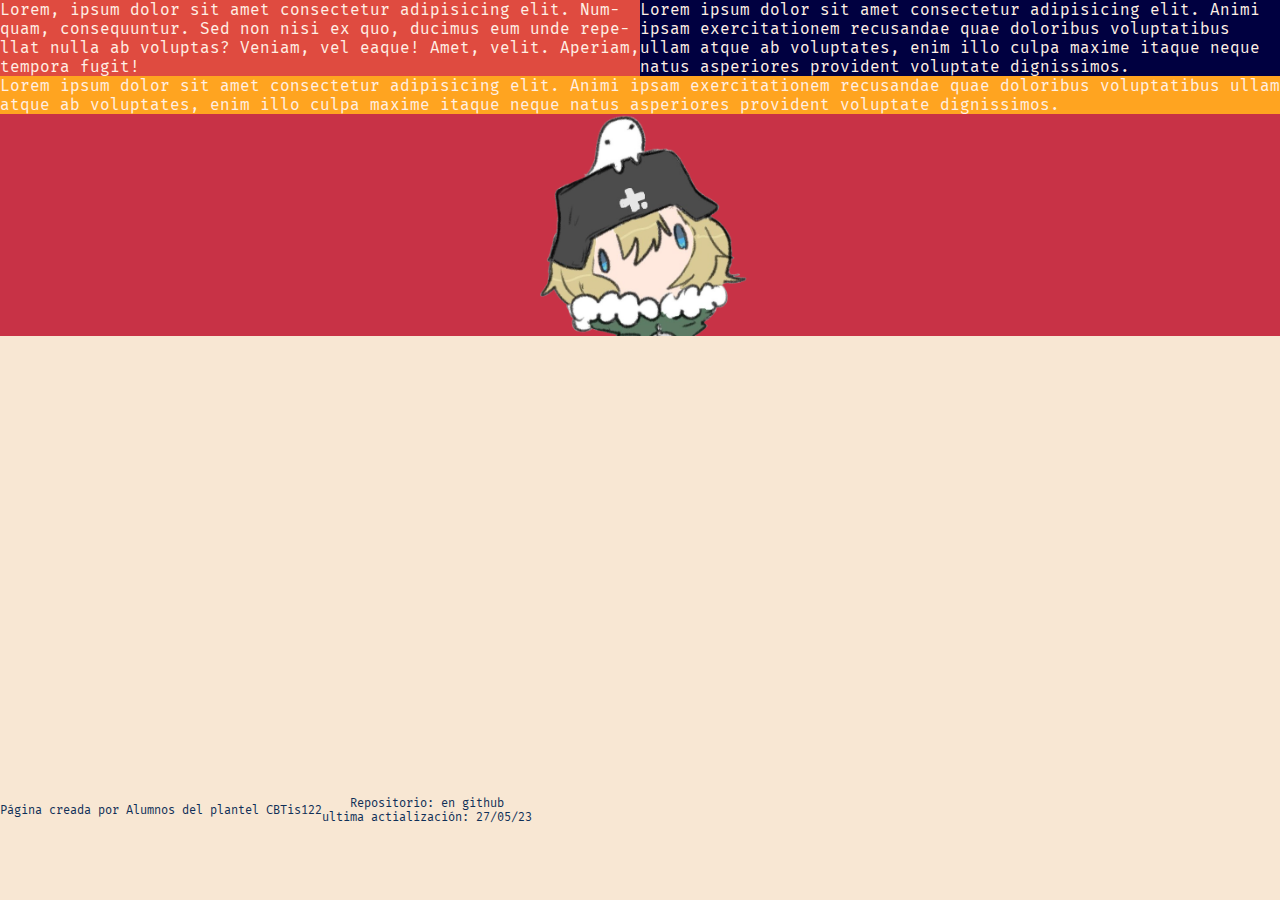
==== commit 52080d8b: "Cambios minimos" ====
--- a/index.html
+++ b/index.html
@@ -13,36 +13,57 @@
     <title>Tutoriales 122</title>
 </head>
 
-<body class="main-layout theme user--none"> <!-- clase user será definida después -->
-    <!-- 
-    theme es para el tema oscuro o similares, en un futuro planeo añadir soporte para temas creados por el usuario propio... 
-    de momento solo se queda en el baúl de ideas.
-    -->
+<body class="main-layout user--none"> <!-- clase user será definida después -->
 
-    <!-- Inicio del Header -->
+    <!-- Inicio del Header -- EN DRAFT
     <header class="header">
-        <h1 class="header__title">funciones basicas</h1> <!-- solo una por documento -->
-        <nav class="nav nav--row support--large"> <!-- Navegador para dispositivos con pantalla larga -->
+        <h1 class="header__title">funciones basicas</h1> 
+        <nav class="nav nav--row support--large"> 
             <a href="views/tutorial_index.html" class="link link__header">link de ejemplo</a>
         </nav>
     </header>
-    <!-- Fin del Header -->
+
+    Fin del Header -->
 
     <!-- Inicio del main -->
     <main class="main-content">
         <!-- Introducción -->
+        <section class="container--fw bg-c--teriary">
+            <div class="row justify--center">
+                <div class="col--lg-6 bg-c--color-3 text-c--color-5">
+                    <p>Lorem, ipsum dolor sit amet consectetur adipisicing elit. Numquam, consequuntur. Sed non nisi ex
+                        quo, ducimus eum unde repellat nulla ab voluptas? Veniam, vel eaque! Amet, velit. Aperiam,
+                        tempora fugit!</p>
+                </div>
+                <div class="col--lg-6 bg-c--color-6 text-c--color-5">
+                    <p>Lorem ipsum dolor sit amet consectetur adipisicing elit. Animi ipsam exercitationem recusandae
+                        quae doloribus voluptatibus ullam atque ab voluptates, enim illo culpa maxime itaque neque natus
+                        asperiores provident voluptate dignissimos.</p>
+                </div>
+                <div class="col--lg-12 bg-c--color-4 text-c--color-5">
+                    <p>Lorem ipsum dolor sit amet consectetur adipisicing elit. Animi ipsam exercitationem recusandae
+                        quae doloribus voluptatibus ullam atque ab voluptates, enim illo culpa maxime itaque neque natus
+                        asperiores provident voluptate dignissimos.</p>
+                </div>
+
+                <div class="col--lg-2">
+                    <img class="img-responsive" src="img/pfp.png" alt="">
+                </div>
+
+            </div>
+        </section>
     </main>
     <!-- Fin del main -->
 
     <!-- Pie de página -->
-    <footer class="footer text">
-        <ul class="sz--1 border">
+    <footer class="footer">
+        <ul class="display--flex flex--col sz--1 font-sm justify--center align--center">
             <li>Página creada por Alumnos del plantel CBTis122</li>
         </ul>
 
-        <ul class="sz--1">
+        <ul class="display--flex flex--col sz--1 font-sm justify--center align--center">
             <li><a href="https://github.com/Rassvi/tesis" target="_blank">Repositorio: en github</a></li>
-            <li>ultima actialización: </li>
+            <li>ultima actialización: 27/05/23</li>
         </ul>
     </footer>
     <!-- Fin de Pie de página -->
--- a/css/master.css
+++ b/css/master.css
@@ -1,4 +1,5 @@
 @charset "UTF-8";
+@import url("https://fonts.googleapis.com/css2?family=Fira+Mono&family=Major+Mono+Display&display=swap");
 /* Definimos las Custom properties */
 :root {
     /* Colores */
@@ -146,6 +147,14 @@
     -moz-osx-font-smoothing: grayscale;
 }
 
+body {
+    font-family: "Fira Mono", monospace;
+}
+
+.test {
+    font-family: "Major Mono Display", monospace;
+}
+
 /* Todo lo relacionado a colores en clases irá aquí */
 .bg-c--primary {
     background-color: #f8e7d3;
@@ -235,7 +244,8 @@
     color: rgba(73, 126, 118, 0.4588235294);
 }
 
-/* Se controlan algunos aspectos de caja como Padding, margin etc */
+/* PROPIEDADES */
+/* PROPIEDADES GENÉRICAS */
 .p--0 {
     padding: 0;
 }
@@ -567,6 +577,27 @@
     display: grid;
 }
 
+.position--st {
+    position: static;
+}
+
+.position--rel {
+    position: relative;
+}
+
+.position--abs {
+    position: absolute;
+}
+
+.position--fix {
+    position: fixed;
+}
+
+.position--stc {
+    position: sticky;
+}
+
+/* PROPIEDADES FLEX */
 .flex--row {
     -webkit-box-orient: horizontal;
     -webkit-box-direction: normal;
@@ -636,6 +667,42 @@
             justify-content: stretch;
 }
 
+.justify-items--stretch {
+    justify-items: stretch;
+}
+
+.justify-items--start {
+    justify-items: start;
+}
+
+.justify-items--center {
+    justify-items: center;
+}
+
+.justify-items--end {
+    justify-items: end;
+}
+
+.justify-self--stretch {
+    -ms-grid-column-align: stretch;
+        justify-self: stretch;
+}
+
+.justify-self--start {
+    -ms-grid-column-align: start;
+        justify-self: start;
+}
+
+.justify-self--center {
+    -ms-grid-column-align: center;
+        justify-self: center;
+}
+
+.justify-self--end {
+    -ms-grid-column-align: end;
+        justify-self: end;
+}
+
 .align--stretch {
     -webkit-box-align: stretch;
         -ms-flex-align: stretch;
@@ -660,649 +727,916 @@
             align-items: end;
 }
 
-.position--st {
-    position: static;
-}
-
-.position--rel {
-    position: relative;
-}
-
-.position--abs {
-    position: absolute;
-}
-
-.position--fix {
-    position: fixed;
-}
-
-.position--stc {
-    position: sticky;
-}
-
-.border--1-primary {
-    border-width: 1px;
-    border-style: solid;
-    border-color: #f8e7d3;
-}
-
-.border--2-primary {
-    border-width: 2px;
-    border-style: solid;
-    border-color: #f8e7d3;
-}
-
-.border--1 {
-    border-width: 1px;
-    border-style: solid;
-    border-color: #0f2f57;
-}
-
-.border--2 {
-    border-width: 2px;
-    border-style: solid;
-    border-color: #0f2f57;
-}
-
-.border--1-teriary {
-    border-width: 1px;
-    border-style: solid;
-    border-color: #c83246;
-}
-
-.border--2-teriary {
-    border-width: 2px;
-    border-style: solid;
-    border-color: #c83246;
-}
-
-.border--1-color-1 {
-    border-width: 1px;
-    border-style: solid;
-    border-color: #efdecd;
-}
-
-.border--2-color-1 {
-    border-width: 2px;
-    border-style: solid;
-    border-color: #efdecd;
-}
-
-.border--1-color-2 {
-    border-width: 1px;
-    border-style: solid;
-    border-color: #988e83;
-}
-
-.border--2-color-2 {
-    border-width: 2px;
-    border-style: solid;
-    border-color: #988e83;
-}
-
-.border--1-color-3 {
-    border-width: 1px;
-    border-style: solid;
-    border-color: #df4b40;
-}
-
-.border--2-color-3 {
-    border-width: 2px;
-    border-style: solid;
-    border-color: #df4b40;
-}
-
-.border--1-color-4 {
-    border-width: 1px;
-    border-style: solid;
-    border-color: #ffa420;
-}
-
-.border--2-color-4 {
-    border-width: 2px;
-    border-style: solid;
-    border-color: #ffa420;
-}
-
-.border--1-color-5 {
-    border-width: 1px;
-    border-style: solid;
-    border-color: #fff0e5;
-}
-
-.border--2-color-5 {
-    border-width: 2px;
-    border-style: solid;
-    border-color: #fff0e5;
-}
-
-.border--1-color-6 {
-    border-width: 1px;
-    border-style: solid;
-    border-color: #000040;
-}
-
-.border--2-color-6 {
-    border-width: 2px;
-    border-style: solid;
-    border-color: #000040;
-}
-
-.border--1-color-7 {
-    border-width: 1px;
-    border-style: solid;
-    border-color: #f6d18d;
-}
-
-.border--2-color-7 {
-    border-width: 2px;
-    border-style: solid;
-    border-color: #f6d18d;
-}
-
-.border--1-color-8 {
-    border-width: 1px;
-    border-style: solid;
-    border-color: rgba(73, 126, 118, 0.4588235294);
-}
-
-.border--2-color-8 {
-    border-width: 2px;
-    border-style: solid;
-    border-color: rgba(73, 126, 118, 0.4588235294);
-}
-
-.border--dotted-1-primary {
-    border-width: 1px;
-    border-style: dotted;
-    border-color: #f8e7d3;
-}
-
-.border--dotted-2-primary {
-    border-width: 2px;
-    border-style: dotted;
-    border-color: #f8e7d3;
-}
-
-.border--dotted-1 {
-    border-width: 1px;
-    border-style: dotted;
-    border-color: #0f2f57;
-}
-
-.border--dotted-2 {
-    border-width: 2px;
-    border-style: dotted;
-    border-color: #0f2f57;
-}
-
-.border--dotted-1-teriary {
-    border-width: 1px;
-    border-style: dotted;
-    border-color: #c83246;
-}
-
-.border--dotted-2-teriary {
-    border-width: 2px;
-    border-style: dotted;
-    border-color: #c83246;
-}
-
-.border--dotted-1-color-1 {
-    border-width: 1px;
-    border-style: dotted;
-    border-color: #efdecd;
-}
-
-.border--dotted-2-color-1 {
-    border-width: 2px;
-    border-style: dotted;
-    border-color: #efdecd;
-}
-
-.border--dotted-1-color-2 {
-    border-width: 1px;
-    border-style: dotted;
-    border-color: #988e83;
-}
-
-.border--dotted-2-color-2 {
-    border-width: 2px;
-    border-style: dotted;
-    border-color: #988e83;
-}
-
-.border--dotted-1-color-3 {
-    border-width: 1px;
-    border-style: dotted;
-    border-color: #df4b40;
-}
-
-.border--dotted-2-color-3 {
-    border-width: 2px;
-    border-style: dotted;
-    border-color: #df4b40;
-}
-
-.border--dotted-1-color-4 {
-    border-width: 1px;
-    border-style: dotted;
-    border-color: #ffa420;
-}
-
-.border--dotted-2-color-4 {
-    border-width: 2px;
-    border-style: dotted;
-    border-color: #ffa420;
-}
-
-.border--dotted-1-color-5 {
-    border-width: 1px;
-    border-style: dotted;
-    border-color: #fff0e5;
-}
-
-.border--dotted-2-color-5 {
-    border-width: 2px;
-    border-style: dotted;
-    border-color: #fff0e5;
-}
-
-.border--dotted-1-color-6 {
-    border-width: 1px;
-    border-style: dotted;
-    border-color: #000040;
-}
-
-.border--dotted-2-color-6 {
-    border-width: 2px;
-    border-style: dotted;
-    border-color: #000040;
-}
-
-.border--dotted-1-color-7 {
-    border-width: 1px;
-    border-style: dotted;
-    border-color: #f6d18d;
-}
-
-.border--dotted-2-color-7 {
-    border-width: 2px;
-    border-style: dotted;
-    border-color: #f6d18d;
-}
-
-.border--dotted-1-color-8 {
-    border-width: 1px;
-    border-style: dotted;
-    border-color: rgba(73, 126, 118, 0.4588235294);
-}
-
-.border--dotted-2-color-8 {
-    border-width: 2px;
-    border-style: dotted;
-    border-color: rgba(73, 126, 118, 0.4588235294);
-}
-
-.border--dashed-1-primary {
-    border-width: 1px;
-    border-style: dashed;
-    border-color: #f8e7d3;
-}
-
-.border--dashed-2-primary {
-    border-width: 2px;
-    border-style: dashed;
-    border-color: #f8e7d3;
-}
-
-.border--dashed-1 {
-    border-width: 1px;
-    border-style: dashed;
-    border-color: #0f2f57;
-}
-
-.border--dashed-2 {
-    border-width: 2px;
-    border-style: dashed;
-    border-color: #0f2f57;
-}
-
-.border--dashed-1-teriary {
-    border-width: 1px;
-    border-style: dashed;
-    border-color: #c83246;
-}
-
-.border--dashed-2-teriary {
-    border-width: 2px;
-    border-style: dashed;
-    border-color: #c83246;
-}
-
-.border--dashed-1-color-1 {
-    border-width: 1px;
-    border-style: dashed;
-    border-color: #efdecd;
-}
-
-.border--dashed-2-color-1 {
-    border-width: 2px;
-    border-style: dashed;
-    border-color: #efdecd;
-}
-
-.border--dashed-1-color-2 {
-    border-width: 1px;
-    border-style: dashed;
-    border-color: #988e83;
-}
-
-.border--dashed-2-color-2 {
-    border-width: 2px;
-    border-style: dashed;
-    border-color: #988e83;
-}
-
-.border--dashed-1-color-3 {
-    border-width: 1px;
-    border-style: dashed;
-    border-color: #df4b40;
-}
-
-.border--dashed-2-color-3 {
-    border-width: 2px;
-    border-style: dashed;
-    border-color: #df4b40;
-}
-
-.border--dashed-1-color-4 {
-    border-width: 1px;
-    border-style: dashed;
-    border-color: #ffa420;
-}
-
-.border--dashed-2-color-4 {
-    border-width: 2px;
-    border-style: dashed;
-    border-color: #ffa420;
-}
-
-.border--dashed-1-color-5 {
-    border-width: 1px;
-    border-style: dashed;
-    border-color: #fff0e5;
-}
-
-.border--dashed-2-color-5 {
-    border-width: 2px;
-    border-style: dashed;
-    border-color: #fff0e5;
-}
-
-.border--dashed-1-color-6 {
-    border-width: 1px;
-    border-style: dashed;
-    border-color: #000040;
-}
-
-.border--dashed-2-color-6 {
-    border-width: 2px;
-    border-style: dashed;
-    border-color: #000040;
-}
-
-.border--dashed-1-color-7 {
-    border-width: 1px;
-    border-style: dashed;
-    border-color: #f6d18d;
-}
-
-.border--dashed-2-color-7 {
-    border-width: 2px;
-    border-style: dashed;
-    border-color: #f6d18d;
-}
-
-.border--dashed-1-color-8 {
-    border-width: 1px;
-    border-style: dashed;
-    border-color: rgba(73, 126, 118, 0.4588235294);
-}
-
-.border--dashed-2-color-8 {
-    border-width: 2px;
-    border-style: dashed;
-    border-color: rgba(73, 126, 118, 0.4588235294);
-}
-
-/* Todo flexbox irá aquí */
-.justify {
-    /* Justificarse a sí mismo */
-}
-.justify--self-start {
-    -ms-grid-column-align: start;
-        justify-self: start;
-}
-.justify--self-center {
-    -ms-grid-column-align: center;
-        justify-self: center;
-}
-.justify--self-end {
-    -ms-grid-column-align: end;
-        justify-self: end;
-}
-
-.align {
-    /* Alinear contenido */
-    /* Alinear Items */
-    /* Alinearse a sí mismo */
-}
-.align--content-start {
+.align-content--start {
     -ms-flex-line-pack: start;
         align-content: start;
 }
-.align--content-center {
+
+.align-content--center {
     -ms-flex-line-pack: center;
         align-content: center;
 }
-.align--content-end {
+
+.align-content--end {
     -ms-flex-line-pack: end;
         align-content: end;
 }
-.align--items-start {
-    -webkit-box-align: start;
-        -ms-flex-align: start;
-            align-items: start;
-}
-.align--items-center {
-    -webkit-box-align: center;
-        -ms-flex-align: center;
-            align-items: center;
-}
-.align--items-end {
-    -webkit-box-align: end;
-        -ms-flex-align: end;
-            align-items: end;
-}
-.align--self-start {
-    -ms-flex-item-align: start;
-        align-self: flex-start;
-}
-.align--self-center {
+
+.align-content--between {
+    -ms-flex-line-pack: justify;
+        align-content: space-between;
+}
+
+.align-content--around {
+    -ms-flex-line-pack: distribute;
+        align-content: space-around;
+}
+
+.wrap--w {
+    -ms-flex-wrap: wrap;
+        flex-wrap: wrap;
+}
+
+.wrap--n-w {
+    -ms-flex-wrap: nowrap;
+        flex-wrap: nowrap;
+}
+
+.wrap--r {
+    -ms-flex-wrap: wrap-reverse;
+        flex-wrap: wrap-reverse;
+}
+
+/* PROPIEDADES de TEXTO y FUENTE */
+.font-sm {
+    font-size: 0.75rem;
+}
+
+.font-md {
+    font-size: 1.2rem;
+}
+
+.font-lg {
+    font-size: 1.4rem;
+}
+
+.font-xl {
+    font-size: 1.6rem;
+}
+
+.font-bs {
+    font-size: 2rem;
+}
+
+.font-bm {
+    font-size: 2.5rem;
+}
+
+.font-bl {
+    font-size: 2.8rem;
+}
+
+.text-transform--cap {
+    text-transform: capitalize;
+}
+
+.text-transform--upper {
+    text-transform: uppercase;
+}
+
+.text-transform--lower {
+    text-transform: lowercase;
+}
+
+.text-algin--start {
+    text-align: start;
+}
+
+.text-algin--end {
+    text-align: end;
+}
+
+.text-algin--center {
+    text-align: center;
+}
+
+.text-algin--justify {
+    text-align: justify;
+}
+
+.text-decoration--none {
+    text-decoration: none;
+}
+
+.text-decoration--underline {
+    text-decoration: underline;
+}
+
+.text-decoration--dotted {
+    -webkit-text-decoration: dotted;
+            text-decoration: dotted;
+}
+
+.text-decoration--wavy {
+    -webkit-text-decoration: wavy;
+            text-decoration: wavy;
+}
+
+/*  */
+/* PROPIEDADES de BORDES */
+.border--1-primary {
+    border-width: 1px;
+    border-style: solid;
+    border-color: #f8e7d3;
+}
+
+.border--2-primary {
+    border-width: 2px;
+    border-style: solid;
+    border-color: #f8e7d3;
+}
+
+.border--1 {
+    border-width: 1px;
+    border-style: solid;
+    border-color: #0f2f57;
+}
+
+.border--2 {
+    border-width: 2px;
+    border-style: solid;
+    border-color: #0f2f57;
+}
+
+.border--1-teriary {
+    border-width: 1px;
+    border-style: solid;
+    border-color: #c83246;
+}
+
+.border--2-teriary {
+    border-width: 2px;
+    border-style: solid;
+    border-color: #c83246;
+}
+
+.border--1-color-1 {
+    border-width: 1px;
+    border-style: solid;
+    border-color: #efdecd;
+}
+
+.border--2-color-1 {
+    border-width: 2px;
+    border-style: solid;
+    border-color: #efdecd;
+}
+
+.border--1-color-2 {
+    border-width: 1px;
+    border-style: solid;
+    border-color: #988e83;
+}
+
+.border--2-color-2 {
+    border-width: 2px;
+    border-style: solid;
+    border-color: #988e83;
+}
+
+.border--1-color-3 {
+    border-width: 1px;
+    border-style: solid;
+    border-color: #df4b40;
+}
+
+.border--2-color-3 {
+    border-width: 2px;
+    border-style: solid;
+    border-color: #df4b40;
+}
+
+.border--1-color-4 {
+    border-width: 1px;
+    border-style: solid;
+    border-color: #ffa420;
+}
+
+.border--2-color-4 {
+    border-width: 2px;
+    border-style: solid;
+    border-color: #ffa420;
+}
+
+.border--1-color-5 {
+    border-width: 1px;
+    border-style: solid;
+    border-color: #fff0e5;
+}
+
+.border--2-color-5 {
+    border-width: 2px;
+    border-style: solid;
+    border-color: #fff0e5;
+}
+
+.border--1-color-6 {
+    border-width: 1px;
+    border-style: solid;
+    border-color: #000040;
+}
+
+.border--2-color-6 {
+    border-width: 2px;
+    border-style: solid;
+    border-color: #000040;
+}
+
+.border--1-color-7 {
+    border-width: 1px;
+    border-style: solid;
+    border-color: #f6d18d;
+}
+
+.border--2-color-7 {
+    border-width: 2px;
+    border-style: solid;
+    border-color: #f6d18d;
+}
+
+.border--1-color-8 {
+    border-width: 1px;
+    border-style: solid;
+    border-color: rgba(73, 126, 118, 0.4588235294);
+}
+
+.border--2-color-8 {
+    border-width: 2px;
+    border-style: solid;
+    border-color: rgba(73, 126, 118, 0.4588235294);
+}
+
+.border--dotted-1-primary {
+    border-width: 1px;
+    border-style: dotted;
+    border-color: #f8e7d3;
+}
+
+.border--dotted-2-primary {
+    border-width: 2px;
+    border-style: dotted;
+    border-color: #f8e7d3;
+}
+
+.border--dotted-1 {
+    border-width: 1px;
+    border-style: dotted;
+    border-color: #0f2f57;
+}
+
+.border--dotted-2 {
+    border-width: 2px;
+    border-style: dotted;
+    border-color: #0f2f57;
+}
+
+.border--dotted-1-teriary {
+    border-width: 1px;
+    border-style: dotted;
+    border-color: #c83246;
+}
+
+.border--dotted-2-teriary {
+    border-width: 2px;
+    border-style: dotted;
+    border-color: #c83246;
+}
+
+.border--dotted-1-color-1 {
+    border-width: 1px;
+    border-style: dotted;
+    border-color: #efdecd;
+}
+
+.border--dotted-2-color-1 {
+    border-width: 2px;
+    border-style: dotted;
+    border-color: #efdecd;
+}
+
+.border--dotted-1-color-2 {
+    border-width: 1px;
+    border-style: dotted;
+    border-color: #988e83;
+}
+
+.border--dotted-2-color-2 {
+    border-width: 2px;
+    border-style: dotted;
+    border-color: #988e83;
+}
+
+.border--dotted-1-color-3 {
+    border-width: 1px;
+    border-style: dotted;
+    border-color: #df4b40;
+}
+
+.border--dotted-2-color-3 {
+    border-width: 2px;
+    border-style: dotted;
+    border-color: #df4b40;
+}
+
+.border--dotted-1-color-4 {
+    border-width: 1px;
+    border-style: dotted;
+    border-color: #ffa420;
+}
+
+.border--dotted-2-color-4 {
+    border-width: 2px;
+    border-style: dotted;
+    border-color: #ffa420;
+}
+
+.border--dotted-1-color-5 {
+    border-width: 1px;
+    border-style: dotted;
+    border-color: #fff0e5;
+}
+
+.border--dotted-2-color-5 {
+    border-width: 2px;
+    border-style: dotted;
+    border-color: #fff0e5;
+}
+
+.border--dotted-1-color-6 {
+    border-width: 1px;
+    border-style: dotted;
+    border-color: #000040;
+}
+
+.border--dotted-2-color-6 {
+    border-width: 2px;
+    border-style: dotted;
+    border-color: #000040;
+}
+
+.border--dotted-1-color-7 {
+    border-width: 1px;
+    border-style: dotted;
+    border-color: #f6d18d;
+}
+
+.border--dotted-2-color-7 {
+    border-width: 2px;
+    border-style: dotted;
+    border-color: #f6d18d;
+}
+
+.border--dotted-1-color-8 {
+    border-width: 1px;
+    border-style: dotted;
+    border-color: rgba(73, 126, 118, 0.4588235294);
+}
+
+.border--dotted-2-color-8 {
+    border-width: 2px;
+    border-style: dotted;
+    border-color: rgba(73, 126, 118, 0.4588235294);
+}
+
+.border--dashed-1-primary {
+    border-width: 1px;
+    border-style: dashed;
+    border-color: #f8e7d3;
+}
+
+.border--dashed-2-primary {
+    border-width: 2px;
+    border-style: dashed;
+    border-color: #f8e7d3;
+}
+
+.border--dashed-1 {
+    border-width: 1px;
+    border-style: dashed;
+    border-color: #0f2f57;
+}
+
+.border--dashed-2 {
+    border-width: 2px;
+    border-style: dashed;
+    border-color: #0f2f57;
+}
+
+.border--dashed-1-teriary {
+    border-width: 1px;
+    border-style: dashed;
+    border-color: #c83246;
+}
+
+.border--dashed-2-teriary {
+    border-width: 2px;
+    border-style: dashed;
+    border-color: #c83246;
+}
+
+.border--dashed-1-color-1 {
+    border-width: 1px;
+    border-style: dashed;
+    border-color: #efdecd;
+}
+
+.border--dashed-2-color-1 {
+    border-width: 2px;
+    border-style: dashed;
+    border-color: #efdecd;
+}
+
+.border--dashed-1-color-2 {
+    border-width: 1px;
+    border-style: dashed;
+    border-color: #988e83;
+}
+
+.border--dashed-2-color-2 {
+    border-width: 2px;
+    border-style: dashed;
+    border-color: #988e83;
+}
+
+.border--dashed-1-color-3 {
+    border-width: 1px;
+    border-style: dashed;
+    border-color: #df4b40;
+}
+
+.border--dashed-2-color-3 {
+    border-width: 2px;
+    border-style: dashed;
+    border-color: #df4b40;
+}
+
+.border--dashed-1-color-4 {
+    border-width: 1px;
+    border-style: dashed;
+    border-color: #ffa420;
+}
+
+.border--dashed-2-color-4 {
+    border-width: 2px;
+    border-style: dashed;
+    border-color: #ffa420;
+}
+
+.border--dashed-1-color-5 {
+    border-width: 1px;
+    border-style: dashed;
+    border-color: #fff0e5;
+}
+
+.border--dashed-2-color-5 {
+    border-width: 2px;
+    border-style: dashed;
+    border-color: #fff0e5;
+}
+
+.border--dashed-1-color-6 {
+    border-width: 1px;
+    border-style: dashed;
+    border-color: #000040;
+}
+
+.border--dashed-2-color-6 {
+    border-width: 2px;
+    border-style: dashed;
+    border-color: #000040;
+}
+
+.border--dashed-1-color-7 {
+    border-width: 1px;
+    border-style: dashed;
+    border-color: #f6d18d;
+}
+
+.border--dashed-2-color-7 {
+    border-width: 2px;
+    border-style: dashed;
+    border-color: #f6d18d;
+}
+
+.border--dashed-1-color-8 {
+    border-width: 1px;
+    border-style: dashed;
+    border-color: rgba(73, 126, 118, 0.4588235294);
+}
+
+.border--dashed-2-color-8 {
+    border-width: 2px;
+    border-style: dashed;
+    border-color: rgba(73, 126, 118, 0.4588235294);
+}
+
+.container {
+    width: 100%;
+    max-width: 1300px;
     -ms-flex-item-align: center;
         -ms-grid-row-align: center;
         align-self: center;
 }
-.align--self-end {
-    -ms-flex-item-align: end;
-        align-self: flex-end;
-}
-
-.sz--0 {
-    -webkit-box-flex: 0;
-        -ms-flex: 0;
-            flex: 0;
-}
-
-.gap--0 {
-    gap: 0rem;
-}
-
-.sz--1 {
-    -webkit-box-flex: 1;
-        -ms-flex: 1;
-            flex: 1;
-}
-
-.gap--1 {
-    gap: 0.5rem;
-}
-
-.sz--2 {
-    -webkit-box-flex: 2;
-        -ms-flex: 2;
-            flex: 2;
-}
-
-.gap--2 {
-    gap: 1rem;
-}
-
-.sz--3 {
-    -webkit-box-flex: 3;
-        -ms-flex: 3;
-            flex: 3;
-}
-
-.gap--3 {
-    gap: 1.5rem;
-}
-
-.sz--4 {
-    -webkit-box-flex: 4;
-        -ms-flex: 4;
-            flex: 4;
-}
-
-.gap--4 {
-    gap: 2rem;
-}
-
-.sz--5 {
-    -webkit-box-flex: 5;
-        -ms-flex: 5;
-            flex: 5;
-}
-
-.gap--5 {
-    gap: 2.5rem;
-}
-
-.sz--6 {
-    -webkit-box-flex: 6;
-        -ms-flex: 6;
-            flex: 6;
-}
-
-.gap--6 {
-    gap: 3rem;
-}
-
-.sz--7 {
-    -webkit-box-flex: 7;
-        -ms-flex: 7;
-            flex: 7;
-}
-
-.gap--7 {
-    gap: 3.5rem;
-}
-
-.sz--8 {
-    -webkit-box-flex: 8;
-        -ms-flex: 8;
-            flex: 8;
-}
-
-.gap--8 {
-    gap: 4rem;
-}
-
-.sz--9 {
-    -webkit-box-flex: 9;
-        -ms-flex: 9;
-            flex: 9;
-}
-
-.gap--9 {
-    gap: 4.5rem;
-}
-
-.sz--10 {
-    -webkit-box-flex: 10;
-        -ms-flex: 10;
-            flex: 10;
-}
-
-.gap--10 {
-    gap: 5rem;
-}
-
-/* Como se comportará el texto */
-.text {
-    /* Transform */
-    /* Tipos de alineado */
-}
-.text--cap {
-    text-transform: capitalize;
-}
-.text--left {
-    text-align: center;
-}
-.text--center {
-    text-align: center;
-}
-.text--right {
-    text-align: right;
-}
-.text--justify {
-    text-align: justify;
-}
-
-/* Tamaños de letra impuestos */
-.font-sm {
-    font-size: 0.75rem;
-}
-
-.font-md {
-    font-size: 1.2rem;
-}
-
-.font-lg {
-    font-size: 1.4rem;
-}
-
-.font-xl {
-    font-size: 1.6rem;
-}
-
-.font-bs {
-    font-size: 2rem;
-}
-
-.font-bm {
-    font-size: 2.5rem;
-}
-
-.font-bl {
-    font-size: 2.8rem;
-}
-
+
+.container--fw {
+    width: 100%;
+}
+
+.row {
+    display: -webkit-box;
+    display: -ms-flexbox;
+    display: flex;
+    -webkit-box-orient: horizontal;
+    -webkit-box-direction: normal;
+        -ms-flex-direction: row;
+            flex-direction: row;
+    -ms-flex-wrap: wrap;
+        flex-wrap: wrap;
+}
+
+@media (min-width: 0px) {
+    .col--xs-1 {
+        -webkit-box-flex: 0;
+            -ms-flex-positive: 0;
+                flex-grow: 0;
+        width: 8.3333333333%;
+    }
+    .col--xs-2 {
+        -webkit-box-flex: 0;
+            -ms-flex-positive: 0;
+                flex-grow: 0;
+        width: 16.6666666667%;
+    }
+    .col--xs-3 {
+        -webkit-box-flex: 0;
+            -ms-flex-positive: 0;
+                flex-grow: 0;
+        width: 25%;
+    }
+    .col--xs-4 {
+        -webkit-box-flex: 0;
+            -ms-flex-positive: 0;
+                flex-grow: 0;
+        width: 33.3333333333%;
+    }
+    .col--xs-5 {
+        -webkit-box-flex: 0;
+            -ms-flex-positive: 0;
+                flex-grow: 0;
+        width: 41.6666666667%;
+    }
+    .col--xs-6 {
+        -webkit-box-flex: 0;
+            -ms-flex-positive: 0;
+                flex-grow: 0;
+        width: 50%;
+    }
+    .col--xs-7 {
+        -webkit-box-flex: 0;
+            -ms-flex-positive: 0;
+                flex-grow: 0;
+        width: 58.3333333333%;
+    }
+    .col--xs-8 {
+        -webkit-box-flex: 0;
+            -ms-flex-positive: 0;
+                flex-grow: 0;
+        width: 66.6666666667%;
+    }
+    .col--xs-9 {
+        -webkit-box-flex: 0;
+            -ms-flex-positive: 0;
+                flex-grow: 0;
+        width: 75%;
+    }
+    .col--xs-10 {
+        -webkit-box-flex: 0;
+            -ms-flex-positive: 0;
+                flex-grow: 0;
+        width: 83.3333333333%;
+    }
+    .col--xs-11 {
+        -webkit-box-flex: 0;
+            -ms-flex-positive: 0;
+                flex-grow: 0;
+        width: 91.6666666667%;
+    }
+    .col--xs-12 {
+        -webkit-box-flex: 0;
+            -ms-flex-positive: 0;
+                flex-grow: 0;
+        width: 100%;
+    }
+}
+@media (min-width: 480px) {
+    .col--sm-1 {
+        -webkit-box-flex: 0;
+            -ms-flex-positive: 0;
+                flex-grow: 0;
+        width: 8.3333333333%;
+    }
+    .col--sm-2 {
+        -webkit-box-flex: 0;
+            -ms-flex-positive: 0;
+                flex-grow: 0;
+        width: 16.6666666667%;
+    }
+    .col--sm-3 {
+        -webkit-box-flex: 0;
+            -ms-flex-positive: 0;
+                flex-grow: 0;
+        width: 25%;
+    }
+    .col--sm-4 {
+        -webkit-box-flex: 0;
+            -ms-flex-positive: 0;
+                flex-grow: 0;
+        width: 33.3333333333%;
+    }
+    .col--sm-5 {
+        -webkit-box-flex: 0;
+            -ms-flex-positive: 0;
+                flex-grow: 0;
+        width: 41.6666666667%;
+    }
+    .col--sm-6 {
+        -webkit-box-flex: 0;
+            -ms-flex-positive: 0;
+                flex-grow: 0;
+        width: 50%;
+    }
+    .col--sm-7 {
+        -webkit-box-flex: 0;
+            -ms-flex-positive: 0;
+                flex-grow: 0;
+        width: 58.3333333333%;
+    }
+    .col--sm-8 {
+        -webkit-box-flex: 0;
+            -ms-flex-positive: 0;
+                flex-grow: 0;
+        width: 66.6666666667%;
+    }
+    .col--sm-9 {
+        -webkit-box-flex: 0;
+            -ms-flex-positive: 0;
+                flex-grow: 0;
+        width: 75%;
+    }
+    .col--sm-10 {
+        -webkit-box-flex: 0;
+            -ms-flex-positive: 0;
+                flex-grow: 0;
+        width: 83.3333333333%;
+    }
+    .col--sm-11 {
+        -webkit-box-flex: 0;
+            -ms-flex-positive: 0;
+                flex-grow: 0;
+        width: 91.6666666667%;
+    }
+    .col--sm-12 {
+        -webkit-box-flex: 0;
+            -ms-flex-positive: 0;
+                flex-grow: 0;
+        width: 100%;
+    }
+}
+@media (min-width: 760px) {
+    .col--xs-1 {
+        -webkit-box-flex: 0;
+            -ms-flex-positive: 0;
+                flex-grow: 0;
+        width: 8.3333333333%;
+    }
+    .col--xs-2 {
+        -webkit-box-flex: 0;
+            -ms-flex-positive: 0;
+                flex-grow: 0;
+        width: 16.6666666667%;
+    }
+    .col--xs-3 {
+        -webkit-box-flex: 0;
+            -ms-flex-positive: 0;
+                flex-grow: 0;
+        width: 25%;
+    }
+    .col--xs-4 {
+        -webkit-box-flex: 0;
+            -ms-flex-positive: 0;
+                flex-grow: 0;
+        width: 33.3333333333%;
+    }
+    .col--xs-5 {
+        -webkit-box-flex: 0;
+            -ms-flex-positive: 0;
+                flex-grow: 0;
+        width: 41.6666666667%;
+    }
+    .col--xs-6 {
+        -webkit-box-flex: 0;
+            -ms-flex-positive: 0;
+                flex-grow: 0;
+        width: 50%;
+    }
+    .col--xs-7 {
+        -webkit-box-flex: 0;
+            -ms-flex-positive: 0;
+                flex-grow: 0;
+        width: 58.3333333333%;
+    }
+    .col--xs-8 {
+        -webkit-box-flex: 0;
+            -ms-flex-positive: 0;
+                flex-grow: 0;
+        width: 66.6666666667%;
+    }
+    .col--xs-9 {
+        -webkit-box-flex: 0;
+            -ms-flex-positive: 0;
+                flex-grow: 0;
+        width: 75%;
+    }
+    .col--xs-10 {
+        -webkit-box-flex: 0;
+            -ms-flex-positive: 0;
+                flex-grow: 0;
+        width: 83.3333333333%;
+    }
+    .col--xs-11 {
+        -webkit-box-flex: 0;
+            -ms-flex-positive: 0;
+                flex-grow: 0;
+        width: 91.6666666667%;
+    }
+    .col--xs-12 {
+        -webkit-box-flex: 0;
+            -ms-flex-positive: 0;
+                flex-grow: 0;
+        width: 100%;
+    }
+}
+@media (min-width: 1200px) {
+    .col--lg-1 {
+        -webkit-box-flex: 0;
+            -ms-flex-positive: 0;
+                flex-grow: 0;
+        width: 8.3333333333%;
+    }
+    .col--lg-2 {
+        -webkit-box-flex: 0;
+            -ms-flex-positive: 0;
+                flex-grow: 0;
+        width: 16.6666666667%;
+    }
+    .col--lg-3 {
+        -webkit-box-flex: 0;
+            -ms-flex-positive: 0;
+                flex-grow: 0;
+        width: 25%;
+    }
+    .col--lg-4 {
+        -webkit-box-flex: 0;
+            -ms-flex-positive: 0;
+                flex-grow: 0;
+        width: 33.3333333333%;
+    }
+    .col--lg-5 {
+        -webkit-box-flex: 0;
+            -ms-flex-positive: 0;
+                flex-grow: 0;
+        width: 41.6666666667%;
+    }
+    .col--lg-6 {
+        -webkit-box-flex: 0;
+            -ms-flex-positive: 0;
+                flex-grow: 0;
+        width: 50%;
+    }
+    .col--lg-7 {
+        -webkit-box-flex: 0;
+            -ms-flex-positive: 0;
+                flex-grow: 0;
+        width: 58.3333333333%;
+    }
+    .col--lg-8 {
+        -webkit-box-flex: 0;
+            -ms-flex-positive: 0;
+                flex-grow: 0;
+        width: 66.6666666667%;
+    }
+    .col--lg-9 {
+        -webkit-box-flex: 0;
+            -ms-flex-positive: 0;
+                flex-grow: 0;
+        width: 75%;
+    }
+    .col--lg-10 {
+        -webkit-box-flex: 0;
+            -ms-flex-positive: 0;
+                flex-grow: 0;
+        width: 83.3333333333%;
+    }
+    .col--lg-11 {
+        -webkit-box-flex: 0;
+            -ms-flex-positive: 0;
+                flex-grow: 0;
+        width: 91.6666666667%;
+    }
+    .col--lg-12 {
+        -webkit-box-flex: 0;
+            -ms-flex-positive: 0;
+                flex-grow: 0;
+        width: 100%;
+    }
+}
+@media (min-width: 1360px) {
+    .col--xl-1 {
+        -webkit-box-flex: 0;
+            -ms-flex-positive: 0;
+                flex-grow: 0;
+        width: 8.3333333333%;
+    }
+    .col--xl-2 {
+        -webkit-box-flex: 0;
+            -ms-flex-positive: 0;
+                flex-grow: 0;
+        width: 16.6666666667%;
+    }
+    .col--xl-3 {
+        -webkit-box-flex: 0;
+            -ms-flex-positive: 0;
+                flex-grow: 0;
+        width: 25%;
+    }
+    .col--xl-4 {
+        -webkit-box-flex: 0;
+            -ms-flex-positive: 0;
+                flex-grow: 0;
+        width: 33.3333333333%;
+    }
+    .col--xl-5 {
+        -webkit-box-flex: 0;
+            -ms-flex-positive: 0;
+                flex-grow: 0;
+        width: 41.6666666667%;
+    }
+    .col--xl-6 {
+        -webkit-box-flex: 0;
+            -ms-flex-positive: 0;
+                flex-grow: 0;
+        width: 50%;
+    }
+    .col--xl-7 {
+        -webkit-box-flex: 0;
+            -ms-flex-positive: 0;
+                flex-grow: 0;
+        width: 58.3333333333%;
+    }
+    .col--xl-8 {
+        -webkit-box-flex: 0;
+            -ms-flex-positive: 0;
+                flex-grow: 0;
+        width: 66.6666666667%;
+    }
+    .col--xl-9 {
+        -webkit-box-flex: 0;
+            -ms-flex-positive: 0;
+                flex-grow: 0;
+        width: 75%;
+    }
+    .col--xl-10 {
+        -webkit-box-flex: 0;
+            -ms-flex-positive: 0;
+                flex-grow: 0;
+        width: 83.3333333333%;
+    }
+    .col--xl-11 {
+        -webkit-box-flex: 0;
+            -ms-flex-positive: 0;
+                flex-grow: 0;
+        width: 91.6666666667%;
+    }
+    .col--xl-12 {
+        -webkit-box-flex: 0;
+            -ms-flex-positive: 0;
+                flex-grow: 0;
+        width: 100%;
+    }
+}
 /*
     Layout principal, osease de "index"
-    la intención es solamente dar un esquema 
-    sin ser intrusivo a la hora de modificar componentes
+    ELIMINAR
 */
 .main-layout {
     display: -webkit-box;
@@ -1418,17 +1752,10 @@
 }
 
 .footer {
-    padding: 2rem;
     min-height: 20vh;
     display: -webkit-box;
     display: -ms-flexbox;
     display: flex;
-    -ms-flex-pack: distribute;
-        justify-content: space-around;
-    -webkit-box-align: center;
-        -ms-flex-align: center;
-            align-items: center;
-    text-align: center;
 }
 
 /* Componente de carta y auxiliares */
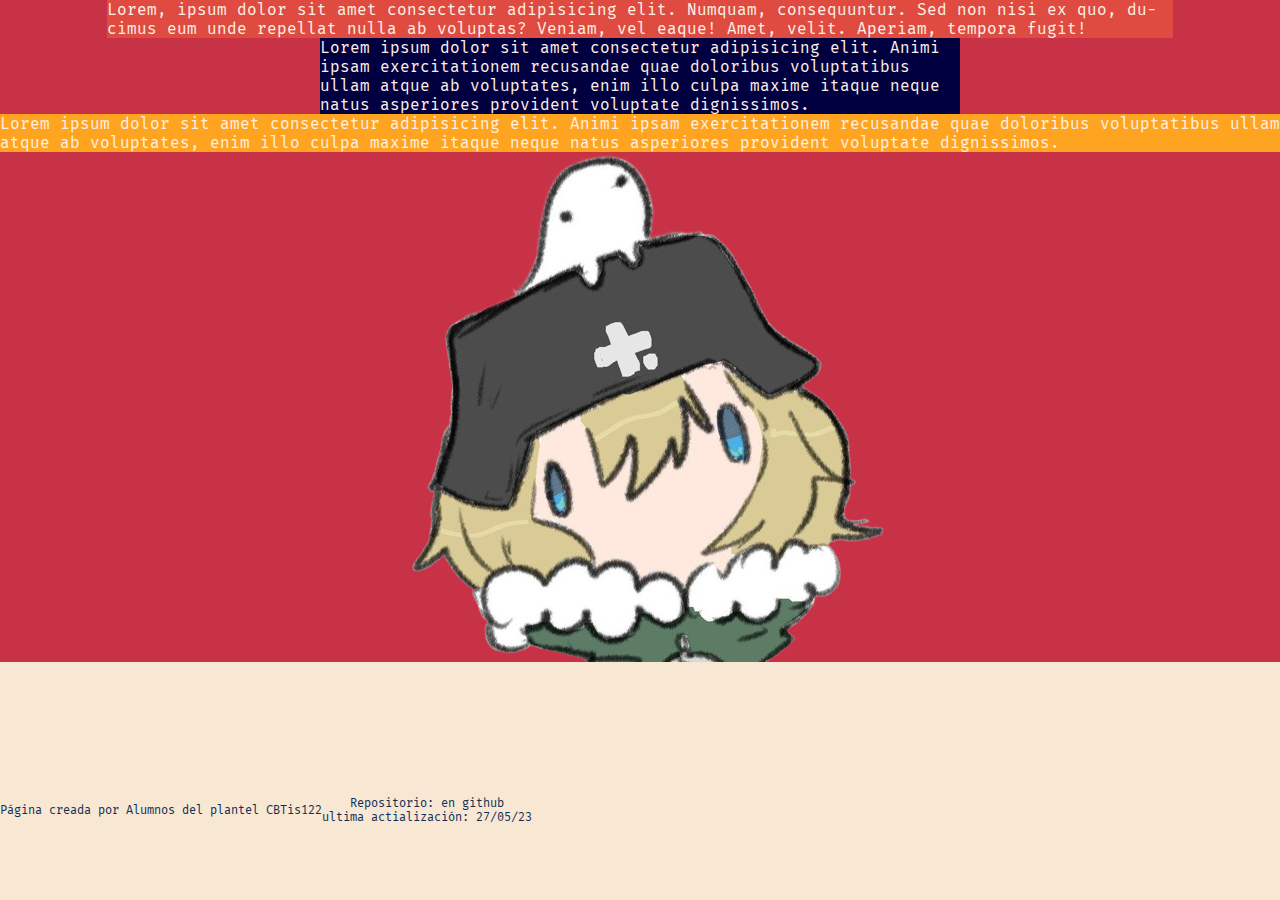
==== commit f7b0c6ab: "Breakpoints para propiedades" ====
--- a/index.html
+++ b/index.html
@@ -30,7 +30,7 @@
         <!-- Introducción -->
         <section class="container--fw bg-c--teriary">
             <div class="row justify--center">
-                <div class="col--lg-6 bg-c--color-3 text-c--color-5">
+                <div class="col--12 col--md-10 bg-c--color-3 text-c--color-5">
                     <p>Lorem, ipsum dolor sit amet consectetur adipisicing elit. Numquam, consequuntur. Sed non nisi ex
                         quo, ducimus eum unde repellat nulla ab voluptas? Veniam, vel eaque! Amet, velit. Aperiam,
                         tempora fugit!</p>
@@ -46,7 +46,7 @@
                         asperiores provident voluptate dignissimos.</p>
                 </div>
 
-                <div class="col--lg-2">
+                <div class="col--xl-1">
                     <img class="img-responsive" src="img/pfp.png" alt="">
                 </div>
 
--- a/css/master.css
+++ b/css/master.css
@@ -246,6 +246,1338 @@
 
 /* PROPIEDADES */
 /* PROPIEDADES GENÉRICAS */
+/* Propiedades con Breakpoint */
+@media (min-width: 0px) {
+    .p-xs--0 {
+        padding: 0;
+    }
+    .p-xs--1 {
+        padding: 0.75rem;
+    }
+    .p-xs--2 {
+        padding: 1.5rem;
+    }
+    .p-xs--3 {
+        padding: 3rem;
+    }
+    .p-xs--4 {
+        padding: 4.5rem;
+    }
+    .p-xs--5 {
+        padding: 6rem;
+    }
+    .p-l-xs--0 {
+        padding-left: 0;
+    }
+    .p-l-xs--1 {
+        padding-left: 0.75rem;
+    }
+    .p-l-xs--2 {
+        padding-left: 1.5rem;
+    }
+    .p-l-xs--3 {
+        padding-left: 3rem;
+    }
+    .p-l-xs--4 {
+        padding-left: 4.5rem;
+    }
+    .p-l-xs--5 {
+        padding-left: 6rem;
+    }
+    .p-r-xs--0 {
+        padding-right: 0;
+    }
+    .p-r-xs--1 {
+        padding-right: 0.75rem;
+    }
+    .p-r-xs--2 {
+        padding-right: 1.5rem;
+    }
+    .p-r-xs--3 {
+        padding-right: 3rem;
+    }
+    .p-r-xs--4 {
+        padding-right: 4.5rem;
+    }
+    .p-r-xs--5 {
+        padding-right: 6rem;
+    }
+    .p-t-xs--0 {
+        padding-top: 0;
+    }
+    .p-t-xs--1 {
+        padding-top: 0.75rem;
+    }
+    .p-t-xs--2 {
+        padding-top: 1.5rem;
+    }
+    .p-t-xs--3 {
+        padding-top: 3rem;
+    }
+    .p-t-xs--4 {
+        padding-top: 4.5rem;
+    }
+    .p-t-xs--5 {
+        padding-top: 6rem;
+    }
+    .p-b-xs--0 {
+        padding-bottom: 0;
+    }
+    .p-b-xs--1 {
+        padding-bottom: 0.75rem;
+    }
+    .p-b-xs--2 {
+        padding-bottom: 1.5rem;
+    }
+    .p-b-xs--3 {
+        padding-bottom: 3rem;
+    }
+    .p-b-xs--4 {
+        padding-bottom: 4.5rem;
+    }
+    .p-b-xs--5 {
+        padding-bottom: 6rem;
+    }
+    .m-xs--0 {
+        margin: 0;
+    }
+    .m-xs--1 {
+        margin: 1em;
+    }
+    .m-xs--2 {
+        margin: 2em;
+    }
+    .m-xs--3 {
+        margin: 4em;
+    }
+    .m-xs--4 {
+        margin: 6em;
+    }
+    .m-xs--5 {
+        margin: 8em;
+    }
+    .m-l-xs--0 {
+        margin-left: 0;
+    }
+    .m-l-xs--1 {
+        margin-left: 1em;
+    }
+    .m-l-xs--2 {
+        margin-left: 2em;
+    }
+    .m-l-xs--3 {
+        margin-left: 4em;
+    }
+    .m-l-xs--4 {
+        margin-left: 6em;
+    }
+    .m-l-xs--5 {
+        margin-left: 8em;
+    }
+    .m-r-xs--0 {
+        margin-right: 0;
+    }
+    .m-r-xs--1 {
+        margin-right: 1em;
+    }
+    .m-r-xs--2 {
+        margin-right: 2em;
+    }
+    .m-r-xs--3 {
+        margin-right: 4em;
+    }
+    .m-r-xs--4 {
+        margin-right: 6em;
+    }
+    .m-r-xs--5 {
+        margin-right: 8em;
+    }
+    .m-t-xs--0 {
+        margin-top: 0;
+    }
+    .m-t-xs--1 {
+        margin-top: 1em;
+    }
+    .m-t-xs--2 {
+        margin-top: 2em;
+    }
+    .m-t-xs--3 {
+        margin-top: 4em;
+    }
+    .m-t-xs--4 {
+        margin-top: 6em;
+    }
+    .m-t-xs--5 {
+        margin-top: 8em;
+    }
+    .m-b-xs--0 {
+        margin-bottom: 0;
+    }
+    .m-b-xs--1 {
+        margin-bottom: 1em;
+    }
+    .m-b-xs--2 {
+        margin-bottom: 2em;
+    }
+    .m-b-xs--3 {
+        margin-bottom: 4em;
+    }
+    .m-b-xs--4 {
+        margin-bottom: 6em;
+    }
+    .m-b-xs--5 {
+        margin-bottom: 8em;
+    }
+    .opacity-xs--10 {
+        opacity: 0.1;
+    }
+    .opacity-xs--20 {
+        opacity: 0.2;
+    }
+    .opacity-xs--30 {
+        opacity: 0.3;
+    }
+    .opacity-xs--40 {
+        opacity: 0.4;
+    }
+    .opacity-xs--50 {
+        opacity: 0.5;
+    }
+    .opacity-xs--60 {
+        opacity: 0.6;
+    }
+    .opacity-xs--70 {
+        opacity: 0.7;
+    }
+    .opacity-xs--80 {
+        opacity: 0.8;
+    }
+    .opacity-xs--90 {
+        opacity: 0.9;
+    }
+    .opacity-xs--100 {
+        opacity: 1;
+    }
+    .radius--xs {
+        border-radius: 5px;
+    }
+    .radius-xs--none {
+        border-radius: 0;
+    }
+    .radius-xs--xs {
+        border-radius: 1.25px;
+    }
+    .radius-xs--sm {
+        border-radius: 2.5px;
+    }
+    .radius-xs--lg {
+        border-radius: 10px;
+    }
+    .radius-xs--full {
+        border-radius: 50%;
+    }
+    .display-xs--n {
+        display: none;
+    }
+    .display-xs--b {
+        display: block;
+    }
+    .display-xs--flex {
+        display: -webkit-box;
+        display: -ms-flexbox;
+        display: flex;
+    }
+    .display-xs--i {
+        display: inline;
+    }
+    .display-xs--ib {
+        display: inline-block;
+    }
+    .display-xs--grid {
+        display: -ms-grid;
+        display: grid;
+    }
+    .position-xs--st {
+        position: static;
+    }
+    .position-xs--rel {
+        position: relative;
+    }
+    .position-xs--abs {
+        position: absolute;
+    }
+    .position-xs--fix {
+        position: fixed;
+    }
+    .position-xs--stc {
+        position: sticky;
+    }
+}
+@media (min-width: 480px) {
+    .p-sm--0 {
+        padding: 0;
+    }
+    .p-sm--1 {
+        padding: 0.75rem;
+    }
+    .p-sm--2 {
+        padding: 1.5rem;
+    }
+    .p-sm--3 {
+        padding: 3rem;
+    }
+    .p-sm--4 {
+        padding: 4.5rem;
+    }
+    .p-sm--5 {
+        padding: 6rem;
+    }
+    .p-l-sm--0 {
+        padding-left: 0;
+    }
+    .p-l-sm--1 {
+        padding-left: 0.75rem;
+    }
+    .p-l-sm--2 {
+        padding-left: 1.5rem;
+    }
+    .p-l-sm--3 {
+        padding-left: 3rem;
+    }
+    .p-l-sm--4 {
+        padding-left: 4.5rem;
+    }
+    .p-l-sm--5 {
+        padding-left: 6rem;
+    }
+    .p-r-sm--0 {
+        padding-right: 0;
+    }
+    .p-r-sm--1 {
+        padding-right: 0.75rem;
+    }
+    .p-r-sm--2 {
+        padding-right: 1.5rem;
+    }
+    .p-r-sm--3 {
+        padding-right: 3rem;
+    }
+    .p-r-sm--4 {
+        padding-right: 4.5rem;
+    }
+    .p-r-sm--5 {
+        padding-right: 6rem;
+    }
+    .p-t-sm--0 {
+        padding-top: 0;
+    }
+    .p-t-sm--1 {
+        padding-top: 0.75rem;
+    }
+    .p-t-sm--2 {
+        padding-top: 1.5rem;
+    }
+    .p-t-sm--3 {
+        padding-top: 3rem;
+    }
+    .p-t-sm--4 {
+        padding-top: 4.5rem;
+    }
+    .p-t-sm--5 {
+        padding-top: 6rem;
+    }
+    .p-b-sm--0 {
+        padding-bottom: 0;
+    }
+    .p-b-sm--1 {
+        padding-bottom: 0.75rem;
+    }
+    .p-b-sm--2 {
+        padding-bottom: 1.5rem;
+    }
+    .p-b-sm--3 {
+        padding-bottom: 3rem;
+    }
+    .p-b-sm--4 {
+        padding-bottom: 4.5rem;
+    }
+    .p-b-sm--5 {
+        padding-bottom: 6rem;
+    }
+    .m-sm--0 {
+        margin: 0;
+    }
+    .m-sm--1 {
+        margin: 1em;
+    }
+    .m-sm--2 {
+        margin: 2em;
+    }
+    .m-sm--3 {
+        margin: 4em;
+    }
+    .m-sm--4 {
+        margin: 6em;
+    }
+    .m-sm--5 {
+        margin: 8em;
+    }
+    .m-l-sm--0 {
+        margin-left: 0;
+    }
+    .m-l-sm--1 {
+        margin-left: 1em;
+    }
+    .m-l-sm--2 {
+        margin-left: 2em;
+    }
+    .m-l-sm--3 {
+        margin-left: 4em;
+    }
+    .m-l-sm--4 {
+        margin-left: 6em;
+    }
+    .m-l-sm--5 {
+        margin-left: 8em;
+    }
+    .m-r-sm--0 {
+        margin-right: 0;
+    }
+    .m-r-sm--1 {
+        margin-right: 1em;
+    }
+    .m-r-sm--2 {
+        margin-right: 2em;
+    }
+    .m-r-sm--3 {
+        margin-right: 4em;
+    }
+    .m-r-sm--4 {
+        margin-right: 6em;
+    }
+    .m-r-sm--5 {
+        margin-right: 8em;
+    }
+    .m-t-sm--0 {
+        margin-top: 0;
+    }
+    .m-t-sm--1 {
+        margin-top: 1em;
+    }
+    .m-t-sm--2 {
+        margin-top: 2em;
+    }
+    .m-t-sm--3 {
+        margin-top: 4em;
+    }
+    .m-t-sm--4 {
+        margin-top: 6em;
+    }
+    .m-t-sm--5 {
+        margin-top: 8em;
+    }
+    .m-b-sm--0 {
+        margin-bottom: 0;
+    }
+    .m-b-sm--1 {
+        margin-bottom: 1em;
+    }
+    .m-b-sm--2 {
+        margin-bottom: 2em;
+    }
+    .m-b-sm--3 {
+        margin-bottom: 4em;
+    }
+    .m-b-sm--4 {
+        margin-bottom: 6em;
+    }
+    .m-b-sm--5 {
+        margin-bottom: 8em;
+    }
+    .opacity-sm--10 {
+        opacity: 0.1;
+    }
+    .opacity-sm--20 {
+        opacity: 0.2;
+    }
+    .opacity-sm--30 {
+        opacity: 0.3;
+    }
+    .opacity-sm--40 {
+        opacity: 0.4;
+    }
+    .opacity-sm--50 {
+        opacity: 0.5;
+    }
+    .opacity-sm--60 {
+        opacity: 0.6;
+    }
+    .opacity-sm--70 {
+        opacity: 0.7;
+    }
+    .opacity-sm--80 {
+        opacity: 0.8;
+    }
+    .opacity-sm--90 {
+        opacity: 0.9;
+    }
+    .opacity-sm--100 {
+        opacity: 1;
+    }
+    .radius-sm {
+        border-radius: 5px;
+    }
+    .radius-sm--none {
+        border-radius: 0;
+    }
+    .radius-sm--xs {
+        border-radius: 1.25px;
+    }
+    .radius-sm--sm {
+        border-radius: 2.5px;
+    }
+    .radius-sm--lg {
+        border-radius: 10px;
+    }
+    .radius-sm--full {
+        border-radius: 50%;
+    }
+    .display-sm--n {
+        display: none;
+    }
+    .display-sm--b {
+        display: block;
+    }
+    .display-sm--flex {
+        display: -webkit-box;
+        display: -ms-flexbox;
+        display: flex;
+    }
+    .display-sm--i {
+        display: inline;
+    }
+    .display-sm--ib {
+        display: inline-block;
+    }
+    .display-sm--grid {
+        display: -ms-grid;
+        display: grid;
+    }
+    .position-sm--st {
+        position: static;
+    }
+    .position-sm--rel {
+        position: relative;
+    }
+    .position-sm--abs {
+        position: absolute;
+    }
+    .position-sm--fix {
+        position: fixed;
+    }
+    .position-sm--stc {
+        position: sticky;
+    }
+}
+@media (min-width: 760px) {
+    .p-sm--0 {
+        padding: 0;
+    }
+    .p-sm--1 {
+        padding: 0.75rem;
+    }
+    .p-sm--2 {
+        padding: 1.5rem;
+    }
+    .p-sm--3 {
+        padding: 3rem;
+    }
+    .p-sm--4 {
+        padding: 4.5rem;
+    }
+    .p-sm--5 {
+        padding: 6rem;
+    }
+    .p-l-sm--0 {
+        padding-left: 0;
+    }
+    .p-l-sm--1 {
+        padding-left: 0.75rem;
+    }
+    .p-l-sm--2 {
+        padding-left: 1.5rem;
+    }
+    .p-l-sm--3 {
+        padding-left: 3rem;
+    }
+    .p-l-sm--4 {
+        padding-left: 4.5rem;
+    }
+    .p-l-sm--5 {
+        padding-left: 6rem;
+    }
+    .p-r-sm--0 {
+        padding-right: 0;
+    }
+    .p-r-sm--1 {
+        padding-right: 0.75rem;
+    }
+    .p-r-sm--2 {
+        padding-right: 1.5rem;
+    }
+    .p-r-sm--3 {
+        padding-right: 3rem;
+    }
+    .p-r-sm--4 {
+        padding-right: 4.5rem;
+    }
+    .p-r-sm--5 {
+        padding-right: 6rem;
+    }
+    .p-t-sm--0 {
+        padding-top: 0;
+    }
+    .p-t-sm--1 {
+        padding-top: 0.75rem;
+    }
+    .p-t-sm--2 {
+        padding-top: 1.5rem;
+    }
+    .p-t-sm--3 {
+        padding-top: 3rem;
+    }
+    .p-t-sm--4 {
+        padding-top: 4.5rem;
+    }
+    .p-t-sm--5 {
+        padding-top: 6rem;
+    }
+    .p-b-sm--0 {
+        padding-bottom: 0;
+    }
+    .p-b-sm--1 {
+        padding-bottom: 0.75rem;
+    }
+    .p-b-sm--2 {
+        padding-bottom: 1.5rem;
+    }
+    .p-b-sm--3 {
+        padding-bottom: 3rem;
+    }
+    .p-b-sm--4 {
+        padding-bottom: 4.5rem;
+    }
+    .p-b-sm--5 {
+        padding-bottom: 6rem;
+    }
+    .m-sm--0 {
+        margin: 0;
+    }
+    .m-sm--1 {
+        margin: 1em;
+    }
+    .m-sm--2 {
+        margin: 2em;
+    }
+    .m-sm--3 {
+        margin: 4em;
+    }
+    .m-sm--4 {
+        margin: 6em;
+    }
+    .m-sm--5 {
+        margin: 8em;
+    }
+    .m-l-sm--0 {
+        margin-left: 0;
+    }
+    .m-l-sm--1 {
+        margin-left: 1em;
+    }
+    .m-l-sm--2 {
+        margin-left: 2em;
+    }
+    .m-l-sm--3 {
+        margin-left: 4em;
+    }
+    .m-l-sm--4 {
+        margin-left: 6em;
+    }
+    .m-l-sm--5 {
+        margin-left: 8em;
+    }
+    .m-r-sm--0 {
+        margin-right: 0;
+    }
+    .m-r-sm--1 {
+        margin-right: 1em;
+    }
+    .m-r-sm--2 {
+        margin-right: 2em;
+    }
+    .m-r-sm--3 {
+        margin-right: 4em;
+    }
+    .m-r-sm--4 {
+        margin-right: 6em;
+    }
+    .m-r-sm--5 {
+        margin-right: 8em;
+    }
+    .m-t-sm--0 {
+        margin-top: 0;
+    }
+    .m-t-sm--1 {
+        margin-top: 1em;
+    }
+    .m-t-sm--2 {
+        margin-top: 2em;
+    }
+    .m-t-sm--3 {
+        margin-top: 4em;
+    }
+    .m-t-sm--4 {
+        margin-top: 6em;
+    }
+    .m-t-sm--5 {
+        margin-top: 8em;
+    }
+    .m-b-sm--0 {
+        margin-bottom: 0;
+    }
+    .m-b-sm--1 {
+        margin-bottom: 1em;
+    }
+    .m-b-sm--2 {
+        margin-bottom: 2em;
+    }
+    .m-b-sm--3 {
+        margin-bottom: 4em;
+    }
+    .m-b-sm--4 {
+        margin-bottom: 6em;
+    }
+    .m-b-sm--5 {
+        margin-bottom: 8em;
+    }
+    .opacity-sm--10 {
+        opacity: 0.1;
+    }
+    .opacity-sm--20 {
+        opacity: 0.2;
+    }
+    .opacity-sm--30 {
+        opacity: 0.3;
+    }
+    .opacity-sm--40 {
+        opacity: 0.4;
+    }
+    .opacity-sm--50 {
+        opacity: 0.5;
+    }
+    .opacity-sm--60 {
+        opacity: 0.6;
+    }
+    .opacity-sm--70 {
+        opacity: 0.7;
+    }
+    .opacity-sm--80 {
+        opacity: 0.8;
+    }
+    .opacity-sm--90 {
+        opacity: 0.9;
+    }
+    .opacity-sm--100 {
+        opacity: 1;
+    }
+    .radius-md {
+        border-radius: 5px;
+    }
+    .radius-sm--none {
+        border-radius: 0;
+    }
+    .radius-sm--xs {
+        border-radius: 1.25px;
+    }
+    .radius-sm--sm {
+        border-radius: 2.5px;
+    }
+    .radius-sm--lg {
+        border-radius: 10px;
+    }
+    .radius-sm--full {
+        border-radius: 50%;
+    }
+    .display-sm--n {
+        display: none;
+    }
+    .display-sm--b {
+        display: block;
+    }
+    .display-sm--flex {
+        display: -webkit-box;
+        display: -ms-flexbox;
+        display: flex;
+    }
+    .display-sm--i {
+        display: inline;
+    }
+    .display-sm--ib {
+        display: inline-block;
+    }
+    .display-sm--grid {
+        display: -ms-grid;
+        display: grid;
+    }
+    .position-sm--st {
+        position: static;
+    }
+    .position-sm--rel {
+        position: relative;
+    }
+    .position-sm--abs {
+        position: absolute;
+    }
+    .position-sm--fix {
+        position: fixed;
+    }
+    .position-sm--stc {
+        position: sticky;
+    }
+}
+@media (min-width: 1200px) {
+    .p-lg--0 {
+        padding: 0;
+    }
+    .p-lg--1 {
+        padding: 0.75rem;
+    }
+    .p-lg--2 {
+        padding: 1.5rem;
+    }
+    .p-lg--3 {
+        padding: 3rem;
+    }
+    .p-lg--4 {
+        padding: 4.5rem;
+    }
+    .p-lg--5 {
+        padding: 6rem;
+    }
+    .p-l-lg--0 {
+        padding-left: 0;
+    }
+    .p-l-lg--1 {
+        padding-left: 0.75rem;
+    }
+    .p-l-lg--2 {
+        padding-left: 1.5rem;
+    }
+    .p-l-lg--3 {
+        padding-left: 3rem;
+    }
+    .p-l-lg--4 {
+        padding-left: 4.5rem;
+    }
+    .p-l-lg--5 {
+        padding-left: 6rem;
+    }
+    .p-r-lg--0 {
+        padding-right: 0;
+    }
+    .p-r-lg--1 {
+        padding-right: 0.75rem;
+    }
+    .p-r-lg--2 {
+        padding-right: 1.5rem;
+    }
+    .p-r-lg--3 {
+        padding-right: 3rem;
+    }
+    .p-r-lg--4 {
+        padding-right: 4.5rem;
+    }
+    .p-r-lg--5 {
+        padding-right: 6rem;
+    }
+    .p-t-lg--0 {
+        padding-top: 0;
+    }
+    .p-t-lg--1 {
+        padding-top: 0.75rem;
+    }
+    .p-t-lg--2 {
+        padding-top: 1.5rem;
+    }
+    .p-t-lg--3 {
+        padding-top: 3rem;
+    }
+    .p-t-lg--4 {
+        padding-top: 4.5rem;
+    }
+    .p-t-lg--5 {
+        padding-top: 6rem;
+    }
+    .p-b-lg--0 {
+        padding-bottom: 0;
+    }
+    .p-b-lg--1 {
+        padding-bottom: 0.75rem;
+    }
+    .p-b-lg--2 {
+        padding-bottom: 1.5rem;
+    }
+    .p-b-lg--3 {
+        padding-bottom: 3rem;
+    }
+    .p-b-lg--4 {
+        padding-bottom: 4.5rem;
+    }
+    .p-b-lg--5 {
+        padding-bottom: 6rem;
+    }
+    .m-lg--0 {
+        margin: 0;
+    }
+    .m-lg--1 {
+        margin: 1em;
+    }
+    .m-lg--2 {
+        margin: 2em;
+    }
+    .m-lg--3 {
+        margin: 4em;
+    }
+    .m-lg--4 {
+        margin: 6em;
+    }
+    .m-lg--5 {
+        margin: 8em;
+    }
+    .m-l-lg--0 {
+        margin-left: 0;
+    }
+    .m-l-lg--1 {
+        margin-left: 1em;
+    }
+    .m-l-lg--2 {
+        margin-left: 2em;
+    }
+    .m-l-lg--3 {
+        margin-left: 4em;
+    }
+    .m-l-lg--4 {
+        margin-left: 6em;
+    }
+    .m-l-lg--5 {
+        margin-left: 8em;
+    }
+    .m-r-lg--0 {
+        margin-right: 0;
+    }
+    .m-r-lg--1 {
+        margin-right: 1em;
+    }
+    .m-r-lg--2 {
+        margin-right: 2em;
+    }
+    .m-r-lg--3 {
+        margin-right: 4em;
+    }
+    .m-r-lg--4 {
+        margin-right: 6em;
+    }
+    .m-r-lg--5 {
+        margin-right: 8em;
+    }
+    .m-t-lg--0 {
+        margin-top: 0;
+    }
+    .m-t-lg--1 {
+        margin-top: 1em;
+    }
+    .m-t-lg--2 {
+        margin-top: 2em;
+    }
+    .m-t-lg--3 {
+        margin-top: 4em;
+    }
+    .m-t-lg--4 {
+        margin-top: 6em;
+    }
+    .m-t-lg--5 {
+        margin-top: 8em;
+    }
+    .m-b-lg--0 {
+        margin-bottom: 0;
+    }
+    .m-b-lg--1 {
+        margin-bottom: 1em;
+    }
+    .m-b-lg--2 {
+        margin-bottom: 2em;
+    }
+    .m-b-lg--3 {
+        margin-bottom: 4em;
+    }
+    .m-b-lg--4 {
+        margin-bottom: 6em;
+    }
+    .m-b-lg--5 {
+        margin-bottom: 8em;
+    }
+    .opacity-lg--10 {
+        opacity: 0.1;
+    }
+    .opacity-lg--20 {
+        opacity: 0.2;
+    }
+    .opacity-lg--30 {
+        opacity: 0.3;
+    }
+    .opacity-lg--40 {
+        opacity: 0.4;
+    }
+    .opacity-lg--50 {
+        opacity: 0.5;
+    }
+    .opacity-lg--60 {
+        opacity: 0.6;
+    }
+    .opacity-lg--70 {
+        opacity: 0.7;
+    }
+    .opacity-lg--80 {
+        opacity: 0.8;
+    }
+    .opacity-lg--90 {
+        opacity: 0.9;
+    }
+    .opacity-lg--100 {
+        opacity: 1;
+    }
+    .radius-lg {
+        border-radius: 5px;
+    }
+    .radius-lg--none {
+        border-radius: 0;
+    }
+    .radius-lg--xs {
+        border-radius: 1.25px;
+    }
+    .radius-lg--sm {
+        border-radius: 2.5px;
+    }
+    .radius-lg--lg {
+        border-radius: 10px;
+    }
+    .radius-lg--full {
+        border-radius: 50%;
+    }
+    .display-lg--n {
+        display: none;
+    }
+    .display-lg--b {
+        display: block;
+    }
+    .display-lg--flex {
+        display: -webkit-box;
+        display: -ms-flexbox;
+        display: flex;
+    }
+    .display-lg--i {
+        display: inline;
+    }
+    .display-lg--ib {
+        display: inline-block;
+    }
+    .display-lg--grid {
+        display: -ms-grid;
+        display: grid;
+    }
+    .position-lg--st {
+        position: static;
+    }
+    .position-lg--rel {
+        position: relative;
+    }
+    .position-lg--abs {
+        position: absolute;
+    }
+    .position-lg--fix {
+        position: fixed;
+    }
+    .position-lg--stc {
+        position: sticky;
+    }
+}
+@media (min-width: 1360px) {
+    .p-xl--0 {
+        padding: 0;
+    }
+    .p-xl--1 {
+        padding: 0.75rem;
+    }
+    .p-xl--2 {
+        padding: 1.5rem;
+    }
+    .p-xl--3 {
+        padding: 3rem;
+    }
+    .p-xl--4 {
+        padding: 4.5rem;
+    }
+    .p-xl--5 {
+        padding: 6rem;
+    }
+    .p-l-xl--0 {
+        padding-left: 0;
+    }
+    .p-l-xl--1 {
+        padding-left: 0.75rem;
+    }
+    .p-l-xl--2 {
+        padding-left: 1.5rem;
+    }
+    .p-l-xl--3 {
+        padding-left: 3rem;
+    }
+    .p-l-xl--4 {
+        padding-left: 4.5rem;
+    }
+    .p-l-xl--5 {
+        padding-left: 6rem;
+    }
+    .p-r-xl--0 {
+        padding-right: 0;
+    }
+    .p-r-xl--1 {
+        padding-right: 0.75rem;
+    }
+    .p-r-xl--2 {
+        padding-right: 1.5rem;
+    }
+    .p-r-xl--3 {
+        padding-right: 3rem;
+    }
+    .p-r-xl--4 {
+        padding-right: 4.5rem;
+    }
+    .p-r-xl--5 {
+        padding-right: 6rem;
+    }
+    .p-t-xl--0 {
+        padding-top: 0;
+    }
+    .p-t-xl--1 {
+        padding-top: 0.75rem;
+    }
+    .p-t-xl--2 {
+        padding-top: 1.5rem;
+    }
+    .p-t-xl--3 {
+        padding-top: 3rem;
+    }
+    .p-t-xl--4 {
+        padding-top: 4.5rem;
+    }
+    .p-t-xl--5 {
+        padding-top: 6rem;
+    }
+    .p-b-xl--0 {
+        padding-bottom: 0;
+    }
+    .p-b-xl--1 {
+        padding-bottom: 0.75rem;
+    }
+    .p-b-xl--2 {
+        padding-bottom: 1.5rem;
+    }
+    .p-b-xl--3 {
+        padding-bottom: 3rem;
+    }
+    .p-b-xl--4 {
+        padding-bottom: 4.5rem;
+    }
+    .p-b-xl--5 {
+        padding-bottom: 6rem;
+    }
+    .m-xl--0 {
+        margin: 0;
+    }
+    .m-xl--1 {
+        margin: 1em;
+    }
+    .m-xl--2 {
+        margin: 2em;
+    }
+    .m-xl--3 {
+        margin: 4em;
+    }
+    .m-xl--4 {
+        margin: 6em;
+    }
+    .m-xl--5 {
+        margin: 8em;
+    }
+    .m-l-xl--0 {
+        margin-left: 0;
+    }
+    .m-l-xl--1 {
+        margin-left: 1em;
+    }
+    .m-l-xl--2 {
+        margin-left: 2em;
+    }
+    .m-l-xl--3 {
+        margin-left: 4em;
+    }
+    .m-l-xl--4 {
+        margin-left: 6em;
+    }
+    .m-l-xl--5 {
+        margin-left: 8em;
+    }
+    .m-r-xl--0 {
+        margin-right: 0;
+    }
+    .m-r-xl--1 {
+        margin-right: 1em;
+    }
+    .m-r-xl--2 {
+        margin-right: 2em;
+    }
+    .m-r-xl--3 {
+        margin-right: 4em;
+    }
+    .m-r-xl--4 {
+        margin-right: 6em;
+    }
+    .m-r-xl--5 {
+        margin-right: 8em;
+    }
+    .m-t-xl--0 {
+        margin-top: 0;
+    }
+    .m-t-xl--1 {
+        margin-top: 1em;
+    }
+    .m-t-xl--2 {
+        margin-top: 2em;
+    }
+    .m-t-xl--3 {
+        margin-top: 4em;
+    }
+    .m-t-xl--4 {
+        margin-top: 6em;
+    }
+    .m-t-xl--5 {
+        margin-top: 8em;
+    }
+    .m-b-xl--0 {
+        margin-bottom: 0;
+    }
+    .m-b-xl--1 {
+        margin-bottom: 1em;
+    }
+    .m-b-xl--2 {
+        margin-bottom: 2em;
+    }
+    .m-b-xl--3 {
+        margin-bottom: 4em;
+    }
+    .m-b-xl--4 {
+        margin-bottom: 6em;
+    }
+    .m-b-xl--5 {
+        margin-bottom: 8em;
+    }
+    .opacity-xl--10 {
+        opacity: 0.1;
+    }
+    .opacity-xl--20 {
+        opacity: 0.2;
+    }
+    .opacity-xl--30 {
+        opacity: 0.3;
+    }
+    .opacity-xl--40 {
+        opacity: 0.4;
+    }
+    .opacity-xl--50 {
+        opacity: 0.5;
+    }
+    .opacity-xl--60 {
+        opacity: 0.6;
+    }
+    .opacity-xl--70 {
+        opacity: 0.7;
+    }
+    .opacity-xl--80 {
+        opacity: 0.8;
+    }
+    .opacity-xl--90 {
+        opacity: 0.9;
+    }
+    .opacity-xl--100 {
+        opacity: 1;
+    }
+    .radius-xl {
+        border-radius: 5px;
+    }
+    .radius-xl--none {
+        border-radius: 0;
+    }
+    .radius-xl--xs {
+        border-radius: 1.25px;
+    }
+    .radius-xl--sm {
+        border-radius: 2.5px;
+    }
+    .radius-xl--lg {
+        border-radius: 10px;
+    }
+    .radius-xl--full {
+        border-radius: 50%;
+    }
+    .display-xl--n {
+        display: none;
+    }
+    .display-xl--b {
+        display: block;
+    }
+    .display-xl--flex {
+        display: -webkit-box;
+        display: -ms-flexbox;
+        display: flex;
+    }
+    .display-xl--i {
+        display: inline;
+    }
+    .display-xl--ib {
+        display: inline-block;
+    }
+    .display-xl--grid {
+        display: -ms-grid;
+        display: grid;
+    }
+    .position-xl--st {
+        position: static;
+    }
+    .position-xl--rel {
+        position: relative;
+    }
+    .position-xl--abs {
+        position: absolute;
+    }
+    .position-xl--fix {
+        position: fixed;
+    }
+    .position-xl--stc {
+        position: sticky;
+    }
+}
+/* Propiedades generales */
 .p--0 {
     padding: 0;
 }
@@ -1247,7 +2579,6 @@
         -ms-grid-row-align: center;
         align-self: center;
 }
-
 .container--fw {
     width: 100%;
 }
@@ -1264,6 +2595,92 @@
         flex-wrap: wrap;
 }
 
+/* Columnas para cualquier breakpoint */
+.col--1 {
+    -webkit-box-flex: 0;
+        -ms-flex-positive: 0;
+            flex-grow: 0;
+    width: 8.3333333333%;
+}
+
+.col--2 {
+    -webkit-box-flex: 0;
+        -ms-flex-positive: 0;
+            flex-grow: 0;
+    width: 16.6666666667%;
+}
+
+.col--3 {
+    -webkit-box-flex: 0;
+        -ms-flex-positive: 0;
+            flex-grow: 0;
+    width: 25%;
+}
+
+.col--4 {
+    -webkit-box-flex: 0;
+        -ms-flex-positive: 0;
+            flex-grow: 0;
+    width: 33.3333333333%;
+}
+
+.col--5 {
+    -webkit-box-flex: 0;
+        -ms-flex-positive: 0;
+            flex-grow: 0;
+    width: 41.6666666667%;
+}
+
+.col--6 {
+    -webkit-box-flex: 0;
+        -ms-flex-positive: 0;
+            flex-grow: 0;
+    width: 50%;
+}
+
+.col--7 {
+    -webkit-box-flex: 0;
+        -ms-flex-positive: 0;
+            flex-grow: 0;
+    width: 58.3333333333%;
+}
+
+.col--8 {
+    -webkit-box-flex: 0;
+        -ms-flex-positive: 0;
+            flex-grow: 0;
+    width: 66.6666666667%;
+}
+
+.col--9 {
+    -webkit-box-flex: 0;
+        -ms-flex-positive: 0;
+            flex-grow: 0;
+    width: 75%;
+}
+
+.col--10 {
+    -webkit-box-flex: 0;
+        -ms-flex-positive: 0;
+            flex-grow: 0;
+    width: 83.3333333333%;
+}
+
+.col--11 {
+    -webkit-box-flex: 0;
+        -ms-flex-positive: 0;
+            flex-grow: 0;
+    width: 91.6666666667%;
+}
+
+.col--12 {
+    -webkit-box-flex: 0;
+        -ms-flex-positive: 0;
+            flex-grow: 0;
+    width: 100%;
+}
+
+/* Columnas para breakpoint específicos */
 @media (min-width: 0px) {
     .col--xs-1 {
         -webkit-box-flex: 0;
@@ -1413,73 +2830,73 @@
     }
 }
 @media (min-width: 760px) {
-    .col--xs-1 {
+    .col--md-1 {
         -webkit-box-flex: 0;
             -ms-flex-positive: 0;
                 flex-grow: 0;
         width: 8.3333333333%;
     }
-    .col--xs-2 {
+    .col--md-2 {
         -webkit-box-flex: 0;
             -ms-flex-positive: 0;
                 flex-grow: 0;
         width: 16.6666666667%;
     }
-    .col--xs-3 {
+    .col--md-3 {
         -webkit-box-flex: 0;
             -ms-flex-positive: 0;
                 flex-grow: 0;
         width: 25%;
     }
-    .col--xs-4 {
+    .col--md-4 {
         -webkit-box-flex: 0;
             -ms-flex-positive: 0;
                 flex-grow: 0;
         width: 33.3333333333%;
     }
-    .col--xs-5 {
+    .col--md-5 {
         -webkit-box-flex: 0;
             -ms-flex-positive: 0;
                 flex-grow: 0;
         width: 41.6666666667%;
     }
-    .col--xs-6 {
+    .col--md-6 {
         -webkit-box-flex: 0;
             -ms-flex-positive: 0;
                 flex-grow: 0;
         width: 50%;
     }
-    .col--xs-7 {
+    .col--md-7 {
         -webkit-box-flex: 0;
             -ms-flex-positive: 0;
                 flex-grow: 0;
         width: 58.3333333333%;
     }
-    .col--xs-8 {
+    .col--md-8 {
         -webkit-box-flex: 0;
             -ms-flex-positive: 0;
                 flex-grow: 0;
         width: 66.6666666667%;
     }
-    .col--xs-9 {
+    .col--md-9 {
         -webkit-box-flex: 0;
             -ms-flex-positive: 0;
                 flex-grow: 0;
         width: 75%;
     }
-    .col--xs-10 {
+    .col--md-10 {
         -webkit-box-flex: 0;
             -ms-flex-positive: 0;
                 flex-grow: 0;
         width: 83.3333333333%;
     }
-    .col--xs-11 {
+    .col--md-11 {
         -webkit-box-flex: 0;
             -ms-flex-positive: 0;
                 flex-grow: 0;
         width: 91.6666666667%;
     }
-    .col--xs-12 {
+    .col--md-12 {
         -webkit-box-flex: 0;
             -ms-flex-positive: 0;
                 flex-grow: 0;
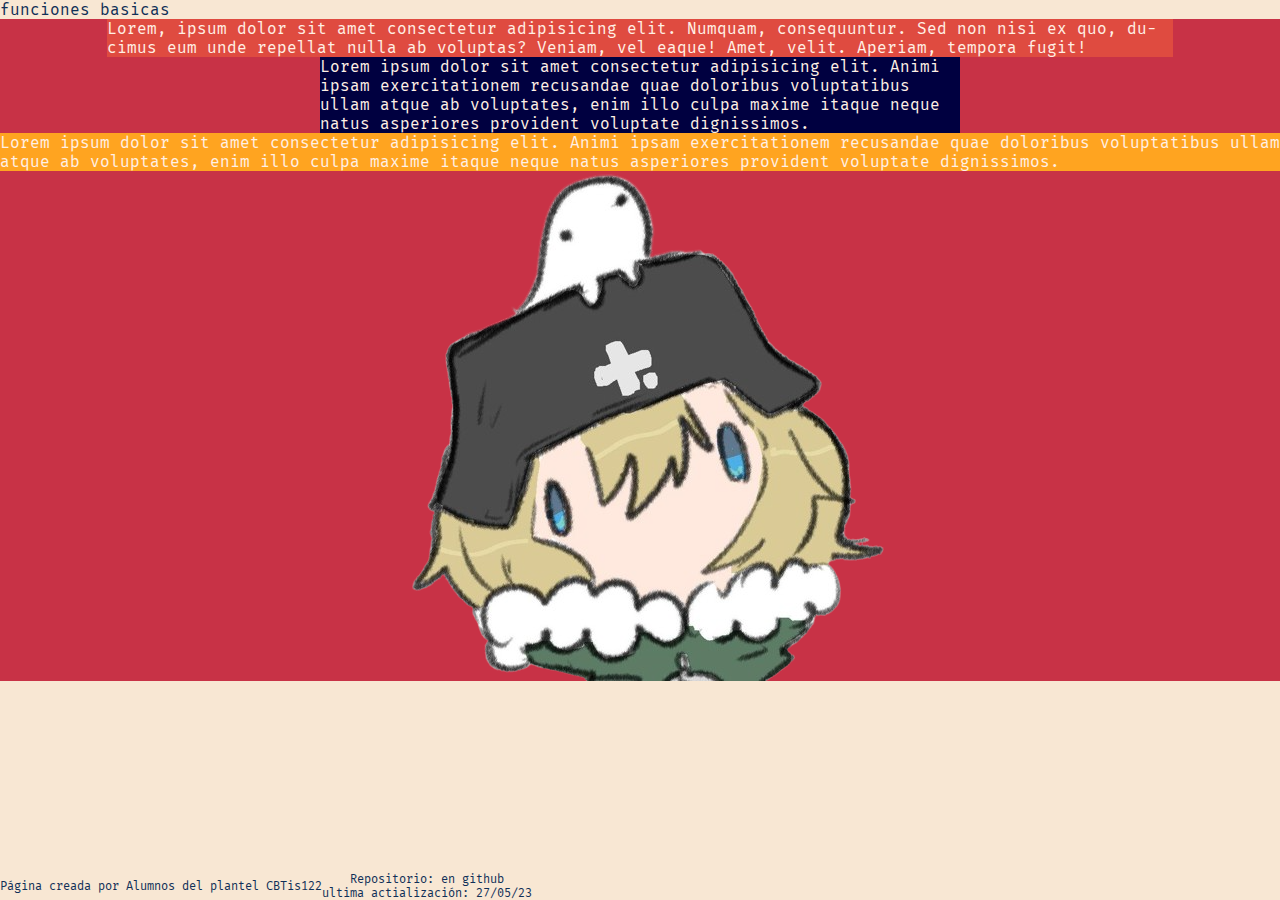
==== commit b92ac74c: "Re-estructurar Componentes" ====
--- a/index.html
+++ b/index.html
@@ -15,20 +15,16 @@
 
 <body class="main-layout user--none"> <!-- clase user será definida después -->
 
-    <!-- Inicio del Header -- EN DRAFT
+    <!-- Inicio del Header -->
     <header class="header">
-        <h1 class="header__title">funciones basicas</h1> 
-        <nav class="nav nav--row support--large"> 
-            <a href="views/tutorial_index.html" class="link link__header">link de ejemplo</a>
-        </nav>
+        <h1 class="header__title">funciones basicas</h1>
     </header>
-
-    Fin del Header -->
+    <!-- Fin del Header -->
 
     <!-- Inicio del main -->
     <main class="main-content">
         <!-- Introducción -->
-        <section class="container--fw bg-c--teriary">
+        <section class="container bg-c--teriary">
             <div class="row justify--center">
                 <div class="col--12 col--md-10 bg-c--color-3 text-c--color-5">
                     <p>Lorem, ipsum dolor sit amet consectetur adipisicing elit. Numquam, consequuntur. Sed non nisi ex
--- a/css/master.css
+++ b/css/master.css
@@ -3053,7 +3053,7 @@
 }
 /*
     Layout principal, osease de "index"
-    ELIMINAR
+    ELIMINAR y Cambiar
 */
 .main-layout {
     display: -webkit-box;
@@ -3083,53 +3083,14 @@
         -ms-flex: 1;
             flex: 1;
 }
-.main-content__section {
-    display: -webkit-box;
-    display: -ms-flexbox;
-    display: flex;
-    min-height: 100vh;
-}
-
-.nav {
-    gap: 1rem;
-    -webkit-box-flex: 1;
-        -ms-flex: 1;
-            flex: 1;
-    display: -webkit-box;
-    display: -ms-flexbox;
-    display: flex;
-    -webkit-box-pack: center;
-        -ms-flex-pack: center;
-            justify-content: center;
-    -webkit-box-align: center;
-        -ms-flex-align: center;
-            align-items: center;
-    text-align: center;
-}
-.nav--row {
-    -webkit-box-orient: horizontal;
-    -webkit-box-direction: normal;
-        -ms-flex-direction: row;
-            flex-direction: row;
-}
-.nav--col {
-    -webkit-box-orient: vertical;
-    -webkit-box-direction: normal;
-        -ms-flex-direction: column;
-            flex-direction: column;
-}
 
 .img-responsive {
     max-width: 100%;
     height: auto;
 }
 
-.header {
+.footer {
     width: 100%;
-    background-color: #f8e7d3;
-    -ms-flex-item-align: center;
-        -ms-grid-row-align: center;
-        align-self: center;
     display: -webkit-box;
     display: -ms-flexbox;
     display: flex;
@@ -3139,135 +3100,4 @@
             flex-direction: row;
     -ms-flex-wrap: wrap;
         flex-wrap: wrap;
-    -webkit-box-pack: space-evenly;
-        -ms-flex-pack: space-evenly;
-            justify-content: space-evenly;
-    -webkit-box-align: center;
-        -ms-flex-align: center;
-            align-items: center;
-    padding: 0.5rem;
-    margin-bottom: 1rem;
-    margin-top: 1rem;
-}
-.header--top {
-    display: none;
-}
-.header--scroll {
-    position: fixed;
-    display: -webkit-box;
-    display: -ms-flexbox;
-    display: flex;
-    top: 0;
-}
-.header__title {
-    -webkit-box-flex: 0.8;
-        -ms-flex: 0.8;
-            flex: 0.8;
-    text-align: center;
-    text-transform: capitalize;
-    font-size: 1.6rem;
-}
-
-.footer {
-    min-height: 20vh;
-    display: -webkit-box;
-    display: -ms-flexbox;
-    display: flex;
-}
-
-/* Componente de carta y auxiliares */
-.card {
-    /* Componente de carta */
-    min-height: 8rem;
-}
-.card__title {
-    font-size: 1.4rem;
-    text-transform: capitalize;
-}
-.card__sub-title {
-    font-size: 1.2rem;
-}
-
-.card-container {
-    /* para mejorar el manejo de las cartas */
-    display: -webkit-box;
-    display: -ms-flexbox;
-    display: flex;
-    -webkit-box-orient: horizontal;
-    -webkit-box-direction: normal;
-        -ms-flex-direction: row;
-            flex-direction: row;
-    -ms-flex-wrap: wrap;
-        flex-wrap: wrap;
-    -webkit-box-pack: space-evenly;
-        -ms-flex-pack: space-evenly;
-            justify-content: space-evenly;
-    gap: 1.2rem;
-}
-
-/* pensada para ser insertada en un link en lugar de un div */
-.hoverable-card {
-    /* si quieres que tenga un hover con translate */
-    -ms-flex-preferred-size: 26%;
-        flex-basis: 26%;
-    -ms-flex-negative: 0;
-        flex-shrink: 0;
-    display: -webkit-box;
-    display: -ms-flexbox;
-    display: flex;
-    min-height: 15rem;
-    text-align: center;
-}
-.hoverable-card__card {
-    -webkit-box-flex: 1;
-        -ms-flex: 1;
-            flex: 1;
-    display: -webkit-box;
-    display: -ms-flexbox;
-    display: flex;
-    -webkit-box-pack: center;
-        -ms-flex-pack: center;
-            justify-content: center;
-    -webkit-box-align: center;
-        -ms-flex-align: center;
-            align-items: center;
-}
-.hoverable-card__title {
-    min-width: 70%;
-}
-.hoverable-card:hover {
-    background-color: #0f2f57;
-    opacity: 1;
-    background-size: 12px 12px;
-    background-image: repeating-linear-gradient(45deg, #f8e7d3 0, #f8e7d3 1.2px, #0f2f57 0, #0f2f57 50%);
-}
-.hoverable-card:hover .hoverable-card__card {
-    -webkit-transform: translate(0.5rem, -0.5rem);
-            transform: translate(0.5rem, -0.5rem);
-}
-
-.link {
-    text-decoration: none;
-    text-align: center;
-    border-radius: 0.2rem;
-    -webkit-transition: background 0.5ms;
-    transition: background 0.5ms;
-}
-.link:hover {
-    color: #f8e7d3;
-    background-color: #0f2f57;
-}
-.link__header {
-    padding: 0.6rem;
-}
-.link__header--active {
-    color: #f8e7d3;
-    background-color: #c83246;
-}
-.link__header--active:hover {
-    color: #0f2f57;
-    background-color: #efdecd;
-}
-.link__header--inactive {
-    color: #efdecd;
 }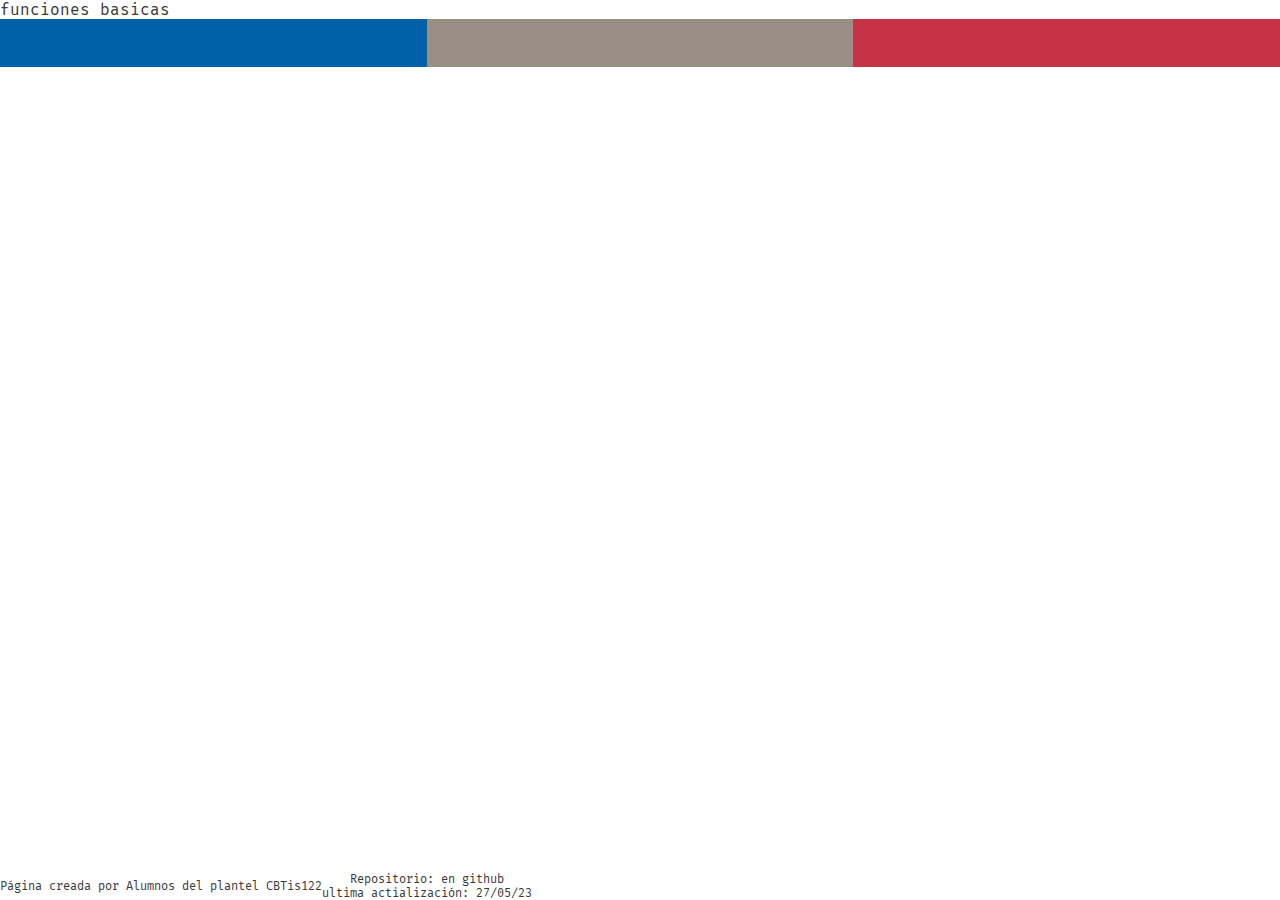
==== commit 7901d09b: "Reusabilidad" ====
--- a/index.html
+++ b/index.html
@@ -1,7 +1,5 @@
 <!DOCTYPE html>
 <html lang="es">
-
-<!-- ATENCIÓN EL SITIO ESTÁ ENFOCADO EN DESKTOP FIRST -->
 
 <head>
     <meta charset="UTF-8">
@@ -23,30 +21,12 @@
 
     <!-- Inicio del main -->
     <main class="main-content">
-        <!-- Introducción -->
-        <section class="container bg-c--teriary">
-            <div class="row justify--center">
-                <div class="col--12 col--md-10 bg-c--color-3 text-c--color-5">
-                    <p>Lorem, ipsum dolor sit amet consectetur adipisicing elit. Numquam, consequuntur. Sed non nisi ex
-                        quo, ducimus eum unde repellat nulla ab voluptas? Veniam, vel eaque! Amet, velit. Aperiam,
-                        tempora fugit!</p>
-                </div>
-                <div class="col--lg-6 bg-c--color-6 text-c--color-5">
-                    <p>Lorem ipsum dolor sit amet consectetur adipisicing elit. Animi ipsam exercitationem recusandae
-                        quae doloribus voluptatibus ullam atque ab voluptates, enim illo culpa maxime itaque neque natus
-                        asperiores provident voluptate dignissimos.</p>
-                </div>
-                <div class="col--lg-12 bg-c--color-4 text-c--color-5">
-                    <p>Lorem ipsum dolor sit amet consectetur adipisicing elit. Animi ipsam exercitationem recusandae
-                        quae doloribus voluptatibus ullam atque ab voluptates, enim illo culpa maxime itaque neque natus
-                        asperiores provident voluptate dignissimos.</p>
-                </div>
-
-                <div class="col--xl-1">
-                    <img class="img-responsive" src="img/pfp.png" alt="">
-                </div>
-
-            </div>
+        <section class="container">
+            <section class="row">
+                <div class="card col--4 bg-c--primary p--2"></div>
+                <div class="card col--4 bg-c--secondary p--2"></div>
+                <div class="card col--4 bg-c--teriary p--2"></div>
+            </section>
         </section>
     </main>
     <!-- Fin del main -->
--- a/css/master.css
+++ b/css/master.css
@@ -9,12 +9,6 @@
     --tipo-secundaria: Verdana;
 }
 
-/* (Opcional) Las adaptamos al modo oscuro */
-@media (prefers-color-scheme: dark) {
-    :root {
-        --negro: #ececec;
-    }
-}
 /* (Opcional) Configuramos si un usuario ha activado el modo alto contraste. (WD) */
 /* (Opcional) Desactivamos los animations en el caso de que el usuario haya configurado el modo sin animation */
 @media (prefers-reduced-motion: reduce) {
@@ -157,19 +151,19 @@
 
 /* Todo lo relacionado a colores en clases irá aquí */
 .bg-c--primary {
-    background-color: #f8e7d3;
+    background-color: #0061a9;
 }
 
 .text-c--primary {
-    color: #f8e7d3;
+    color: #0061a9;
 }
 
 .bg-c--secondary {
-    background-color: #0f2f57;
+    background-color: #988e83;
 }
 
 .text-c--secondary {
-    color: #0f2f57;
+    color: #988e83;
 }
 
 .bg-c--teriary {
@@ -180,72 +174,359 @@
     color: #c83246;
 }
 
-.bg-c--color-1 {
-    background-color: #efdecd;
-}
-
-.text-c--color-1 {
-    color: #efdecd;
-}
-
-.bg-c--color-2 {
-    background-color: #988e83;
-}
-
-.text-c--color-2 {
-    color: #988e83;
-}
-
-.bg-c--color-3 {
-    background-color: #df4b40;
-}
-
-.text-c--color-3 {
-    color: #df4b40;
-}
-
-.bg-c--color-4 {
-    background-color: #ffa420;
-}
-
-.text-c--color-4 {
-    color: #ffa420;
-}
-
-.bg-c--color-5 {
-    background-color: #fff0e5;
-}
-
-.text-c--color-5 {
-    color: #fff0e5;
-}
-
-.bg-c--color-6 {
-    background-color: #000040;
-}
-
-.text-c--color-6 {
-    color: #000040;
-}
-
-.bg-c--color-7 {
-    background-color: #f6d18d;
-}
-
-.text-c--color-7 {
-    color: #f6d18d;
-}
-
-.bg-c--color-8 {
-    background-color: rgba(73, 126, 118, 0.4588235294);
-}
-
-.text-c--color-8 {
-    color: rgba(73, 126, 118, 0.4588235294);
-}
-
 /* PROPIEDADES */
 /* PROPIEDADES GENÉRICAS */
+.p--0 {
+    padding: 0;
+}
+
+.p--1 {
+    padding: 0.75rem;
+}
+
+.p--2 {
+    padding: 1.5rem;
+}
+
+.p--3 {
+    padding: 3rem;
+}
+
+.p--4 {
+    padding: 4.5rem;
+}
+
+.p--5 {
+    padding: 6rem;
+}
+
+.p-l--0 {
+    padding-left: 0;
+}
+
+.p-l--1 {
+    padding-left: 0.75rem;
+}
+
+.p-l--2 {
+    padding-left: 1.5rem;
+}
+
+.p-l--3 {
+    padding-left: 3rem;
+}
+
+.p-l--4 {
+    padding-left: 4.5rem;
+}
+
+.p-l--5 {
+    padding-left: 6rem;
+}
+
+.p-r--0 {
+    padding-right: 0;
+}
+
+.p-r--1 {
+    padding-right: 0.75rem;
+}
+
+.p-r--2 {
+    padding-right: 1.5rem;
+}
+
+.p-r--3 {
+    padding-right: 3rem;
+}
+
+.p-r--4 {
+    padding-right: 4.5rem;
+}
+
+.p-r--5 {
+    padding-right: 6rem;
+}
+
+.p-t--0 {
+    padding-top: 0;
+}
+
+.p-t--1 {
+    padding-top: 0.75rem;
+}
+
+.p-t--2 {
+    padding-top: 1.5rem;
+}
+
+.p-t--3 {
+    padding-top: 3rem;
+}
+
+.p-t--4 {
+    padding-top: 4.5rem;
+}
+
+.p-t--5 {
+    padding-top: 6rem;
+}
+
+.p-b--0 {
+    padding-bottom: 0;
+}
+
+.p-b--1 {
+    padding-bottom: 0.75rem;
+}
+
+.p-b--2 {
+    padding-bottom: 1.5rem;
+}
+
+.p-b--3 {
+    padding-bottom: 3rem;
+}
+
+.p-b--4 {
+    padding-bottom: 4.5rem;
+}
+
+.p-b--5 {
+    padding-bottom: 6rem;
+}
+
+.m--0 {
+    margin: 0;
+}
+
+.m--1 {
+    margin: 1em;
+}
+
+.m--2 {
+    margin: 2em;
+}
+
+.m--3 {
+    margin: 4em;
+}
+
+.m--4 {
+    margin: 6em;
+}
+
+.m--5 {
+    margin: 8em;
+}
+
+.m-l--0 {
+    margin-left: 0;
+}
+
+.m-l--1 {
+    margin-left: 1em;
+}
+
+.m-l--2 {
+    margin-left: 2em;
+}
+
+.m-l--3 {
+    margin-left: 4em;
+}
+
+.m-l--4 {
+    margin-left: 6em;
+}
+
+.m-l--5 {
+    margin-left: 8em;
+}
+
+.m-r--0 {
+    margin-right: 0;
+}
+
+.m-r--1 {
+    margin-right: 1em;
+}
+
+.m-r--2 {
+    margin-right: 2em;
+}
+
+.m-r--3 {
+    margin-right: 4em;
+}
+
+.m-r--4 {
+    margin-right: 6em;
+}
+
+.m-r--5 {
+    margin-right: 8em;
+}
+
+.m-t--0 {
+    margin-top: 0;
+}
+
+.m-t--1 {
+    margin-top: 1em;
+}
+
+.m-t--2 {
+    margin-top: 2em;
+}
+
+.m-t--3 {
+    margin-top: 4em;
+}
+
+.m-t--4 {
+    margin-top: 6em;
+}
+
+.m-t--5 {
+    margin-top: 8em;
+}
+
+.m-b--0 {
+    margin-bottom: 0;
+}
+
+.m-b--1 {
+    margin-bottom: 1em;
+}
+
+.m-b--2 {
+    margin-bottom: 2em;
+}
+
+.m-b--3 {
+    margin-bottom: 4em;
+}
+
+.m-b--4 {
+    margin-bottom: 6em;
+}
+
+.m-b--5 {
+    margin-bottom: 8em;
+}
+
+.opacity--10 {
+    opacity: 0.1;
+}
+
+.opacity--20 {
+    opacity: 0.2;
+}
+
+.opacity--30 {
+    opacity: 0.3;
+}
+
+.opacity--40 {
+    opacity: 0.4;
+}
+
+.opacity--50 {
+    opacity: 0.5;
+}
+
+.opacity--60 {
+    opacity: 0.6;
+}
+
+.opacity--70 {
+    opacity: 0.7;
+}
+
+.opacity--80 {
+    opacity: 0.8;
+}
+
+.opacity--90 {
+    opacity: 0.9;
+}
+
+.opacity--100 {
+    opacity: 1;
+}
+
+.radius {
+    border-radius: 5px;
+}
+
+.radius--none {
+    border-radius: 0;
+}
+
+.radius--xs {
+    border-radius: 1.25px;
+}
+
+.radius--sm {
+    border-radius: 2.5px;
+}
+
+.radius--lg {
+    border-radius: 10px;
+}
+
+.radius--full {
+    border-radius: 50%;
+}
+
+.display--n {
+    display: none;
+}
+
+.display--b {
+    display: block;
+}
+
+.display--flex {
+    display: -webkit-box;
+    display: -ms-flexbox;
+    display: flex;
+}
+
+.display--i {
+    display: inline;
+}
+
+.display--ib {
+    display: inline-block;
+}
+
+.display--grid {
+    display: -ms-grid;
+    display: grid;
+}
+
+.position--st {
+    position: static;
+}
+
+.position--rel {
+    position: relative;
+}
+
+.position--abs {
+    position: absolute;
+}
+
+.position--fix {
+    position: fixed;
+}
+
+.position--stc {
+    position: sticky;
+}
+
 /* Propiedades con Breakpoint */
 @media (min-width: 0px) {
     .p-xs--0 {
@@ -458,7 +739,7 @@
     .opacity-xs--100 {
         opacity: 1;
     }
-    .radius--xs {
+    .radius-xs {
         border-radius: 5px;
     }
     .radius-xs--none {
@@ -780,268 +1061,268 @@
     }
 }
 @media (min-width: 760px) {
-    .p-sm--0 {
+    .p-md--0 {
         padding: 0;
     }
-    .p-sm--1 {
+    .p-md--1 {
         padding: 0.75rem;
     }
-    .p-sm--2 {
+    .p-md--2 {
         padding: 1.5rem;
     }
-    .p-sm--3 {
+    .p-md--3 {
         padding: 3rem;
     }
-    .p-sm--4 {
+    .p-md--4 {
         padding: 4.5rem;
     }
-    .p-sm--5 {
+    .p-md--5 {
         padding: 6rem;
     }
-    .p-l-sm--0 {
+    .p-l-md--0 {
         padding-left: 0;
     }
-    .p-l-sm--1 {
+    .p-l-md--1 {
         padding-left: 0.75rem;
     }
-    .p-l-sm--2 {
+    .p-l-md--2 {
         padding-left: 1.5rem;
     }
-    .p-l-sm--3 {
+    .p-l-md--3 {
         padding-left: 3rem;
     }
-    .p-l-sm--4 {
+    .p-l-md--4 {
         padding-left: 4.5rem;
     }
-    .p-l-sm--5 {
+    .p-l-md--5 {
         padding-left: 6rem;
     }
-    .p-r-sm--0 {
+    .p-r-md--0 {
         padding-right: 0;
     }
-    .p-r-sm--1 {
+    .p-r-md--1 {
         padding-right: 0.75rem;
     }
-    .p-r-sm--2 {
+    .p-r-md--2 {
         padding-right: 1.5rem;
     }
-    .p-r-sm--3 {
+    .p-r-md--3 {
         padding-right: 3rem;
     }
-    .p-r-sm--4 {
+    .p-r-md--4 {
         padding-right: 4.5rem;
     }
-    .p-r-sm--5 {
+    .p-r-md--5 {
         padding-right: 6rem;
     }
-    .p-t-sm--0 {
+    .p-t-md--0 {
         padding-top: 0;
     }
-    .p-t-sm--1 {
+    .p-t-md--1 {
         padding-top: 0.75rem;
     }
-    .p-t-sm--2 {
+    .p-t-md--2 {
         padding-top: 1.5rem;
     }
-    .p-t-sm--3 {
+    .p-t-md--3 {
         padding-top: 3rem;
     }
-    .p-t-sm--4 {
+    .p-t-md--4 {
         padding-top: 4.5rem;
     }
-    .p-t-sm--5 {
+    .p-t-md--5 {
         padding-top: 6rem;
     }
-    .p-b-sm--0 {
+    .p-b-md--0 {
         padding-bottom: 0;
     }
-    .p-b-sm--1 {
+    .p-b-md--1 {
         padding-bottom: 0.75rem;
     }
-    .p-b-sm--2 {
+    .p-b-md--2 {
         padding-bottom: 1.5rem;
     }
-    .p-b-sm--3 {
+    .p-b-md--3 {
         padding-bottom: 3rem;
     }
-    .p-b-sm--4 {
+    .p-b-md--4 {
         padding-bottom: 4.5rem;
     }
-    .p-b-sm--5 {
+    .p-b-md--5 {
         padding-bottom: 6rem;
     }
-    .m-sm--0 {
+    .m-md--0 {
         margin: 0;
     }
-    .m-sm--1 {
+    .m-md--1 {
         margin: 1em;
     }
-    .m-sm--2 {
+    .m-md--2 {
         margin: 2em;
     }
-    .m-sm--3 {
+    .m-md--3 {
         margin: 4em;
     }
-    .m-sm--4 {
+    .m-md--4 {
         margin: 6em;
     }
-    .m-sm--5 {
+    .m-md--5 {
         margin: 8em;
     }
-    .m-l-sm--0 {
+    .m-l-md--0 {
         margin-left: 0;
     }
-    .m-l-sm--1 {
+    .m-l-md--1 {
         margin-left: 1em;
     }
-    .m-l-sm--2 {
+    .m-l-md--2 {
         margin-left: 2em;
     }
-    .m-l-sm--3 {
+    .m-l-md--3 {
         margin-left: 4em;
     }
-    .m-l-sm--4 {
+    .m-l-md--4 {
         margin-left: 6em;
     }
-    .m-l-sm--5 {
+    .m-l-md--5 {
         margin-left: 8em;
     }
-    .m-r-sm--0 {
+    .m-r-md--0 {
         margin-right: 0;
     }
-    .m-r-sm--1 {
+    .m-r-md--1 {
         margin-right: 1em;
     }
-    .m-r-sm--2 {
+    .m-r-md--2 {
         margin-right: 2em;
     }
-    .m-r-sm--3 {
+    .m-r-md--3 {
         margin-right: 4em;
     }
-    .m-r-sm--4 {
+    .m-r-md--4 {
         margin-right: 6em;
     }
-    .m-r-sm--5 {
+    .m-r-md--5 {
         margin-right: 8em;
     }
-    .m-t-sm--0 {
+    .m-t-md--0 {
         margin-top: 0;
     }
-    .m-t-sm--1 {
+    .m-t-md--1 {
         margin-top: 1em;
     }
-    .m-t-sm--2 {
+    .m-t-md--2 {
         margin-top: 2em;
     }
-    .m-t-sm--3 {
+    .m-t-md--3 {
         margin-top: 4em;
     }
-    .m-t-sm--4 {
+    .m-t-md--4 {
         margin-top: 6em;
     }
-    .m-t-sm--5 {
+    .m-t-md--5 {
         margin-top: 8em;
     }
-    .m-b-sm--0 {
+    .m-b-md--0 {
         margin-bottom: 0;
     }
-    .m-b-sm--1 {
+    .m-b-md--1 {
         margin-bottom: 1em;
     }
-    .m-b-sm--2 {
+    .m-b-md--2 {
         margin-bottom: 2em;
     }
-    .m-b-sm--3 {
+    .m-b-md--3 {
         margin-bottom: 4em;
     }
-    .m-b-sm--4 {
+    .m-b-md--4 {
         margin-bottom: 6em;
     }
-    .m-b-sm--5 {
+    .m-b-md--5 {
         margin-bottom: 8em;
     }
-    .opacity-sm--10 {
+    .opacity-md--10 {
         opacity: 0.1;
     }
-    .opacity-sm--20 {
+    .opacity-md--20 {
         opacity: 0.2;
     }
-    .opacity-sm--30 {
+    .opacity-md--30 {
         opacity: 0.3;
     }
-    .opacity-sm--40 {
+    .opacity-md--40 {
         opacity: 0.4;
     }
-    .opacity-sm--50 {
+    .opacity-md--50 {
         opacity: 0.5;
     }
-    .opacity-sm--60 {
+    .opacity-md--60 {
         opacity: 0.6;
     }
-    .opacity-sm--70 {
+    .opacity-md--70 {
         opacity: 0.7;
     }
-    .opacity-sm--80 {
+    .opacity-md--80 {
         opacity: 0.8;
     }
-    .opacity-sm--90 {
+    .opacity-md--90 {
         opacity: 0.9;
     }
-    .opacity-sm--100 {
+    .opacity-md--100 {
         opacity: 1;
     }
     .radius-md {
         border-radius: 5px;
     }
-    .radius-sm--none {
+    .radius-md--none {
         border-radius: 0;
     }
-    .radius-sm--xs {
+    .radius-md--xs {
         border-radius: 1.25px;
     }
-    .radius-sm--sm {
+    .radius-md--sm {
         border-radius: 2.5px;
     }
-    .radius-sm--lg {
+    .radius-md--lg {
         border-radius: 10px;
     }
-    .radius-sm--full {
+    .radius-md--full {
         border-radius: 50%;
     }
-    .display-sm--n {
+    .display-md--n {
         display: none;
     }
-    .display-sm--b {
+    .display-md--b {
         display: block;
     }
-    .display-sm--flex {
+    .display-md--flex {
         display: -webkit-box;
         display: -ms-flexbox;
         display: flex;
     }
-    .display-sm--i {
+    .display-md--i {
         display: inline;
     }
-    .display-sm--ib {
+    .display-md--ib {
         display: inline-block;
     }
-    .display-sm--grid {
+    .display-md--grid {
         display: -ms-grid;
         display: grid;
     }
-    .position-sm--st {
+    .position-md--st {
         position: static;
     }
-    .position-sm--rel {
+    .position-md--rel {
         position: relative;
     }
-    .position-sm--abs {
+    .position-md--abs {
         position: absolute;
     }
-    .position-sm--fix {
+    .position-md--fix {
         position: fixed;
     }
-    .position-sm--stc {
+    .position-md--stc {
         position: sticky;
     }
 }
@@ -1577,358 +1858,6 @@
         position: sticky;
     }
 }
-/* Propiedades generales */
-.p--0 {
-    padding: 0;
-}
-
-.p--1 {
-    padding: 0.75rem;
-}
-
-.p--2 {
-    padding: 1.5rem;
-}
-
-.p--3 {
-    padding: 3rem;
-}
-
-.p--4 {
-    padding: 4.5rem;
-}
-
-.p--5 {
-    padding: 6rem;
-}
-
-.p-l--0 {
-    padding-left: 0;
-}
-
-.p-l--1 {
-    padding-left: 0.75rem;
-}
-
-.p-l--2 {
-    padding-left: 1.5rem;
-}
-
-.p-l--3 {
-    padding-left: 3rem;
-}
-
-.p-l--4 {
-    padding-left: 4.5rem;
-}
-
-.p-l--5 {
-    padding-left: 6rem;
-}
-
-.p-r--0 {
-    padding-right: 0;
-}
-
-.p-r--1 {
-    padding-right: 0.75rem;
-}
-
-.p-r--2 {
-    padding-right: 1.5rem;
-}
-
-.p-r--3 {
-    padding-right: 3rem;
-}
-
-.p-r--4 {
-    padding-right: 4.5rem;
-}
-
-.p-r--5 {
-    padding-right: 6rem;
-}
-
-.p-t--0 {
-    padding-top: 0;
-}
-
-.p-t--1 {
-    padding-top: 0.75rem;
-}
-
-.p-t--2 {
-    padding-top: 1.5rem;
-}
-
-.p-t--3 {
-    padding-top: 3rem;
-}
-
-.p-t--4 {
-    padding-top: 4.5rem;
-}
-
-.p-t--5 {
-    padding-top: 6rem;
-}
-
-.p-b--0 {
-    padding-bottom: 0;
-}
-
-.p-b--1 {
-    padding-bottom: 0.75rem;
-}
-
-.p-b--2 {
-    padding-bottom: 1.5rem;
-}
-
-.p-b--3 {
-    padding-bottom: 3rem;
-}
-
-.p-b--4 {
-    padding-bottom: 4.5rem;
-}
-
-.p-b--5 {
-    padding-bottom: 6rem;
-}
-
-.m--0 {
-    margin: 0;
-}
-
-.m--1 {
-    margin: 1em;
-}
-
-.m--2 {
-    margin: 2em;
-}
-
-.m--3 {
-    margin: 4em;
-}
-
-.m--4 {
-    margin: 6em;
-}
-
-.m--5 {
-    margin: 8em;
-}
-
-.m-l--0 {
-    margin-left: 0;
-}
-
-.m-l--1 {
-    margin-left: 1em;
-}
-
-.m-l--2 {
-    margin-left: 2em;
-}
-
-.m-l--3 {
-    margin-left: 4em;
-}
-
-.m-l--4 {
-    margin-left: 6em;
-}
-
-.m-l--5 {
-    margin-left: 8em;
-}
-
-.m-r--0 {
-    margin-right: 0;
-}
-
-.m-r--1 {
-    margin-right: 1em;
-}
-
-.m-r--2 {
-    margin-right: 2em;
-}
-
-.m-r--3 {
-    margin-right: 4em;
-}
-
-.m-r--4 {
-    margin-right: 6em;
-}
-
-.m-r--5 {
-    margin-right: 8em;
-}
-
-.m-t--0 {
-    margin-top: 0;
-}
-
-.m-t--1 {
-    margin-top: 1em;
-}
-
-.m-t--2 {
-    margin-top: 2em;
-}
-
-.m-t--3 {
-    margin-top: 4em;
-}
-
-.m-t--4 {
-    margin-top: 6em;
-}
-
-.m-t--5 {
-    margin-top: 8em;
-}
-
-.m-b--0 {
-    margin-bottom: 0;
-}
-
-.m-b--1 {
-    margin-bottom: 1em;
-}
-
-.m-b--2 {
-    margin-bottom: 2em;
-}
-
-.m-b--3 {
-    margin-bottom: 4em;
-}
-
-.m-b--4 {
-    margin-bottom: 6em;
-}
-
-.m-b--5 {
-    margin-bottom: 8em;
-}
-
-.opacity--10 {
-    opacity: 0.1;
-}
-
-.opacity--20 {
-    opacity: 0.2;
-}
-
-.opacity--30 {
-    opacity: 0.3;
-}
-
-.opacity--40 {
-    opacity: 0.4;
-}
-
-.opacity--50 {
-    opacity: 0.5;
-}
-
-.opacity--60 {
-    opacity: 0.6;
-}
-
-.opacity--70 {
-    opacity: 0.7;
-}
-
-.opacity--80 {
-    opacity: 0.8;
-}
-
-.opacity--90 {
-    opacity: 0.9;
-}
-
-.opacity--100 {
-    opacity: 1;
-}
-
-.radius {
-    border-radius: 5px;
-}
-
-.radius--none {
-    border-radius: 0;
-}
-
-.radius--xs {
-    border-radius: 1.25px;
-}
-
-.radius--sm {
-    border-radius: 2.5px;
-}
-
-.radius--lg {
-    border-radius: 10px;
-}
-
-.radius--full {
-    border-radius: 50%;
-}
-
-.display--n {
-    display: none;
-}
-
-.display--b {
-    display: block;
-}
-
-.display--flex {
-    display: -webkit-box;
-    display: -ms-flexbox;
-    display: flex;
-}
-
-.display--i {
-    display: inline;
-}
-
-.display--ib {
-    display: inline-block;
-}
-
-.display--grid {
-    display: -ms-grid;
-    display: grid;
-}
-
-.position--st {
-    position: static;
-}
-
-.position--rel {
-    position: relative;
-}
-
-.position--abs {
-    position: absolute;
-}
-
-.position--fix {
-    position: fixed;
-}
-
-.position--stc {
-    position: sticky;
-}
-
 /* PROPIEDADES FLEX */
 .flex--row {
     -webkit-box-orient: horizontal;
@@ -2100,6 +2029,7 @@
 }
 
 /* PROPIEDADES de TEXTO y FUENTE */
+/* Fuente */
 .font-sm {
     font-size: 0.75rem;
 }
@@ -2128,6 +2058,7 @@
     font-size: 2.8rem;
 }
 
+/*Texto*/
 .text-transform--cap {
     text-transform: capitalize;
 }
@@ -2174,30 +2105,29 @@
             text-decoration: wavy;
 }
 
-/*  */
 /* PROPIEDADES de BORDES */
 .border--1-primary {
     border-width: 1px;
     border-style: solid;
-    border-color: #f8e7d3;
+    border-color: #0061a9;
 }
 
 .border--2-primary {
     border-width: 2px;
     border-style: solid;
-    border-color: #f8e7d3;
+    border-color: #0061a9;
 }
 
 .border--1 {
     border-width: 1px;
     border-style: solid;
-    border-color: #0f2f57;
+    border-color: #988e83;
 }
 
 .border--2 {
     border-width: 2px;
     border-style: solid;
-    border-color: #0f2f57;
+    border-color: #988e83;
 }
 
 .border--1-teriary {
@@ -2212,124 +2142,28 @@
     border-color: #c83246;
 }
 
-.border--1-color-1 {
-    border-width: 1px;
-    border-style: solid;
-    border-color: #efdecd;
-}
-
-.border--2-color-1 {
-    border-width: 2px;
-    border-style: solid;
-    border-color: #efdecd;
-}
-
-.border--1-color-2 {
-    border-width: 1px;
-    border-style: solid;
-    border-color: #988e83;
-}
-
-.border--2-color-2 {
-    border-width: 2px;
-    border-style: solid;
-    border-color: #988e83;
-}
-
-.border--1-color-3 {
-    border-width: 1px;
-    border-style: solid;
-    border-color: #df4b40;
-}
-
-.border--2-color-3 {
-    border-width: 2px;
-    border-style: solid;
-    border-color: #df4b40;
-}
-
-.border--1-color-4 {
-    border-width: 1px;
-    border-style: solid;
-    border-color: #ffa420;
-}
-
-.border--2-color-4 {
-    border-width: 2px;
-    border-style: solid;
-    border-color: #ffa420;
-}
-
-.border--1-color-5 {
-    border-width: 1px;
-    border-style: solid;
-    border-color: #fff0e5;
-}
-
-.border--2-color-5 {
-    border-width: 2px;
-    border-style: solid;
-    border-color: #fff0e5;
-}
-
-.border--1-color-6 {
-    border-width: 1px;
-    border-style: solid;
-    border-color: #000040;
-}
-
-.border--2-color-6 {
-    border-width: 2px;
-    border-style: solid;
-    border-color: #000040;
-}
-
-.border--1-color-7 {
-    border-width: 1px;
-    border-style: solid;
-    border-color: #f6d18d;
-}
-
-.border--2-color-7 {
-    border-width: 2px;
-    border-style: solid;
-    border-color: #f6d18d;
-}
-
-.border--1-color-8 {
-    border-width: 1px;
-    border-style: solid;
-    border-color: rgba(73, 126, 118, 0.4588235294);
-}
-
-.border--2-color-8 {
-    border-width: 2px;
-    border-style: solid;
-    border-color: rgba(73, 126, 118, 0.4588235294);
-}
-
 .border--dotted-1-primary {
     border-width: 1px;
     border-style: dotted;
-    border-color: #f8e7d3;
+    border-color: #0061a9;
 }
 
 .border--dotted-2-primary {
     border-width: 2px;
     border-style: dotted;
-    border-color: #f8e7d3;
+    border-color: #0061a9;
 }
 
 .border--dotted-1 {
     border-width: 1px;
     border-style: dotted;
-    border-color: #0f2f57;
+    border-color: #988e83;
 }
 
 .border--dotted-2 {
     border-width: 2px;
     border-style: dotted;
-    border-color: #0f2f57;
+    border-color: #988e83;
 }
 
 .border--dotted-1-teriary {
@@ -2344,124 +2178,28 @@
     border-color: #c83246;
 }
 
-.border--dotted-1-color-1 {
-    border-width: 1px;
-    border-style: dotted;
-    border-color: #efdecd;
-}
-
-.border--dotted-2-color-1 {
-    border-width: 2px;
-    border-style: dotted;
-    border-color: #efdecd;
-}
-
-.border--dotted-1-color-2 {
-    border-width: 1px;
-    border-style: dotted;
-    border-color: #988e83;
-}
-
-.border--dotted-2-color-2 {
-    border-width: 2px;
-    border-style: dotted;
-    border-color: #988e83;
-}
-
-.border--dotted-1-color-3 {
-    border-width: 1px;
-    border-style: dotted;
-    border-color: #df4b40;
-}
-
-.border--dotted-2-color-3 {
-    border-width: 2px;
-    border-style: dotted;
-    border-color: #df4b40;
-}
-
-.border--dotted-1-color-4 {
-    border-width: 1px;
-    border-style: dotted;
-    border-color: #ffa420;
-}
-
-.border--dotted-2-color-4 {
-    border-width: 2px;
-    border-style: dotted;
-    border-color: #ffa420;
-}
-
-.border--dotted-1-color-5 {
-    border-width: 1px;
-    border-style: dotted;
-    border-color: #fff0e5;
-}
-
-.border--dotted-2-color-5 {
-    border-width: 2px;
-    border-style: dotted;
-    border-color: #fff0e5;
-}
-
-.border--dotted-1-color-6 {
-    border-width: 1px;
-    border-style: dotted;
-    border-color: #000040;
-}
-
-.border--dotted-2-color-6 {
-    border-width: 2px;
-    border-style: dotted;
-    border-color: #000040;
-}
-
-.border--dotted-1-color-7 {
-    border-width: 1px;
-    border-style: dotted;
-    border-color: #f6d18d;
-}
-
-.border--dotted-2-color-7 {
-    border-width: 2px;
-    border-style: dotted;
-    border-color: #f6d18d;
-}
-
-.border--dotted-1-color-8 {
-    border-width: 1px;
-    border-style: dotted;
-    border-color: rgba(73, 126, 118, 0.4588235294);
-}
-
-.border--dotted-2-color-8 {
-    border-width: 2px;
-    border-style: dotted;
-    border-color: rgba(73, 126, 118, 0.4588235294);
-}
-
 .border--dashed-1-primary {
     border-width: 1px;
     border-style: dashed;
-    border-color: #f8e7d3;
+    border-color: #0061a9;
 }
 
 .border--dashed-2-primary {
     border-width: 2px;
     border-style: dashed;
-    border-color: #f8e7d3;
+    border-color: #0061a9;
 }
 
 .border--dashed-1 {
     border-width: 1px;
     border-style: dashed;
-    border-color: #0f2f57;
+    border-color: #988e83;
 }
 
 .border--dashed-2 {
     border-width: 2px;
     border-style: dashed;
-    border-color: #0f2f57;
+    border-color: #988e83;
 }
 
 .border--dashed-1-teriary {
@@ -2474,102 +2212,6 @@
     border-width: 2px;
     border-style: dashed;
     border-color: #c83246;
-}
-
-.border--dashed-1-color-1 {
-    border-width: 1px;
-    border-style: dashed;
-    border-color: #efdecd;
-}
-
-.border--dashed-2-color-1 {
-    border-width: 2px;
-    border-style: dashed;
-    border-color: #efdecd;
-}
-
-.border--dashed-1-color-2 {
-    border-width: 1px;
-    border-style: dashed;
-    border-color: #988e83;
-}
-
-.border--dashed-2-color-2 {
-    border-width: 2px;
-    border-style: dashed;
-    border-color: #988e83;
-}
-
-.border--dashed-1-color-3 {
-    border-width: 1px;
-    border-style: dashed;
-    border-color: #df4b40;
-}
-
-.border--dashed-2-color-3 {
-    border-width: 2px;
-    border-style: dashed;
-    border-color: #df4b40;
-}
-
-.border--dashed-1-color-4 {
-    border-width: 1px;
-    border-style: dashed;
-    border-color: #ffa420;
-}
-
-.border--dashed-2-color-4 {
-    border-width: 2px;
-    border-style: dashed;
-    border-color: #ffa420;
-}
-
-.border--dashed-1-color-5 {
-    border-width: 1px;
-    border-style: dashed;
-    border-color: #fff0e5;
-}
-
-.border--dashed-2-color-5 {
-    border-width: 2px;
-    border-style: dashed;
-    border-color: #fff0e5;
-}
-
-.border--dashed-1-color-6 {
-    border-width: 1px;
-    border-style: dashed;
-    border-color: #000040;
-}
-
-.border--dashed-2-color-6 {
-    border-width: 2px;
-    border-style: dashed;
-    border-color: #000040;
-}
-
-.border--dashed-1-color-7 {
-    border-width: 1px;
-    border-style: dashed;
-    border-color: #f6d18d;
-}
-
-.border--dashed-2-color-7 {
-    border-width: 2px;
-    border-style: dashed;
-    border-color: #f6d18d;
-}
-
-.border--dashed-1-color-8 {
-    border-width: 1px;
-    border-style: dashed;
-    border-color: rgba(73, 126, 118, 0.4588235294);
-}
-
-.border--dashed-2-color-8 {
-    border-width: 2px;
-    border-style: dashed;
-    border-color: rgba(73, 126, 118, 0.4588235294);
 }
 
 .container {
@@ -3063,8 +2705,6 @@
     -webkit-box-direction: normal;
         -ms-flex-direction: column;
             flex-direction: column;
-    background-color: #f8e7d3;
-    color: #0f2f57;
     -webkit-user-select: none;
        -moz-user-select: none;
         -ms-user-select: none;
@@ -3100,4 +2740,8 @@
             flex-direction: row;
     -ms-flex-wrap: wrap;
         flex-wrap: wrap;
+}
+
+.card {
+    min-height: 5vh;
 }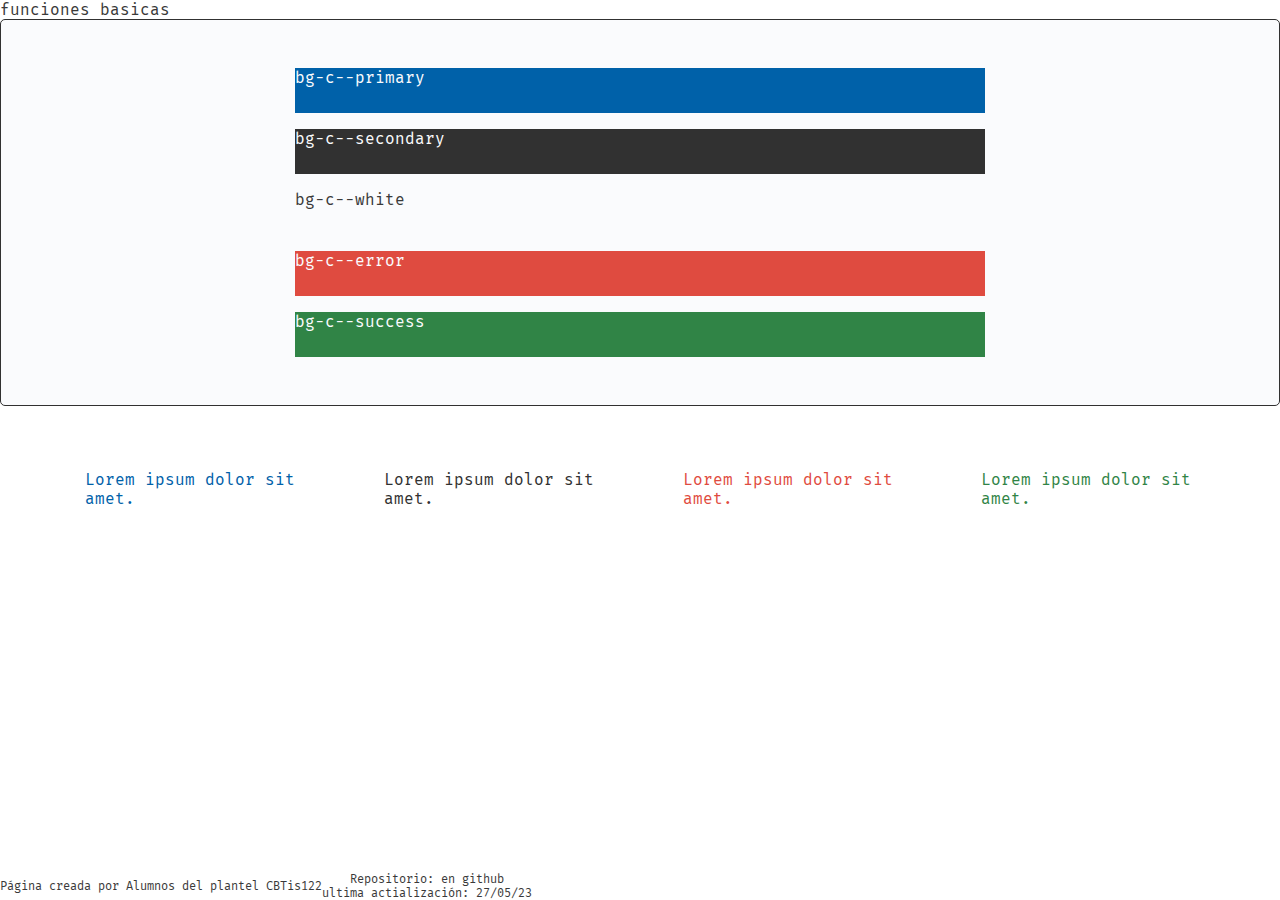
==== commit 7bb3094c: "Cambios muy minimos" ====
--- a/index.html
+++ b/index.html
@@ -21,13 +21,35 @@
 
     <!-- Inicio del main -->
     <main class="main-content">
-        <section class="container">
-            <section class="row">
-                <div class="card col--4 bg-c--primary p--2"></div>
-                <div class="card col--4 bg-c--secondary p--2"></div>
-                <div class="card col--4 bg-c--teriary p--2"></div>
+        <section class="container m-b--3">
+            <section class="row card justify--center radius bg-c--white border--1 p--3">
+                <div class="card col--7 bg-c--primary">
+                    <p class="text-c--white">bg-c--primary</p>
+                </div>
+                <div class="card col--7 m-t--1 bg-c--secondary">
+                    <p class="text-c--white">bg-c--secondary</p>
+                </div>
+                <div class="card col--7 m-t--1 bg-c--white">
+                    <p>bg-c--white</p>
+                </div>
+                <div class="card col--7 m-t--1 bg-c--error">
+                    <p class="text-c--white">bg-c--error</p>
+                </div>
+                <div class="card col--7 m-t--1 bg-c--success">
+                    <p class="text-c--white">bg-c--success</p>
+                </div>
             </section>
         </section>
+
+        <section class="container m-b--3">
+            <section class="row justify--evenly">
+                <p class="col--2 text-c--primary">Lorem ipsum dolor sit amet.</p>
+                <p class="col--2 text-c--secondary">Lorem ipsum dolor sit amet.</p>
+                <p class="col--2 text-c--error">Lorem ipsum dolor sit amet.</p>
+                <p class="col--2 text-c--success">Lorem ipsum dolor sit amet.</p>
+            </section>
+        </section>
+
     </main>
     <!-- Fin del main -->
 
--- a/css/master.css
+++ b/css/master.css
@@ -159,19 +159,35 @@
 }
 
 .bg-c--secondary {
-    background-color: #988e83;
+    background-color: #313131;
 }
 
 .text-c--secondary {
-    color: #988e83;
-}
-
-.bg-c--teriary {
-    background-color: #c83246;
-}
-
-.text-c--teriary {
-    color: #c83246;
+    color: #313131;
+}
+
+.bg-c--white {
+    background-color: #fafbfd;
+}
+
+.text-c--white {
+    color: #fafbfd;
+}
+
+.bg-c--error {
+    background-color: #df4b40;
+}
+
+.text-c--error {
+    color: #df4b40;
+}
+
+.bg-c--success {
+    background-color: #308446;
+}
+
+.text-c--success {
+    color: #308446;
 }
 
 /* PROPIEDADES */
@@ -2121,25 +2137,49 @@
 .border--1 {
     border-width: 1px;
     border-style: solid;
-    border-color: #988e83;
+    border-color: #313131;
 }
 
 .border--2 {
     border-width: 2px;
     border-style: solid;
-    border-color: #988e83;
-}
-
-.border--1-teriary {
+    border-color: #313131;
+}
+
+.border--1-white {
     border-width: 1px;
     border-style: solid;
-    border-color: #c83246;
-}
-
-.border--2-teriary {
+    border-color: #fafbfd;
+}
+
+.border--2-white {
     border-width: 2px;
     border-style: solid;
-    border-color: #c83246;
+    border-color: #fafbfd;
+}
+
+.border--1-error {
+    border-width: 1px;
+    border-style: solid;
+    border-color: #df4b40;
+}
+
+.border--2-error {
+    border-width: 2px;
+    border-style: solid;
+    border-color: #df4b40;
+}
+
+.border--1-success {
+    border-width: 1px;
+    border-style: solid;
+    border-color: #308446;
+}
+
+.border--2-success {
+    border-width: 2px;
+    border-style: solid;
+    border-color: #308446;
 }
 
 .border--dotted-1-primary {
@@ -2157,25 +2197,49 @@
 .border--dotted-1 {
     border-width: 1px;
     border-style: dotted;
-    border-color: #988e83;
+    border-color: #313131;
 }
 
 .border--dotted-2 {
     border-width: 2px;
     border-style: dotted;
-    border-color: #988e83;
-}
-
-.border--dotted-1-teriary {
+    border-color: #313131;
+}
+
+.border--dotted-1-white {
     border-width: 1px;
     border-style: dotted;
-    border-color: #c83246;
-}
-
-.border--dotted-2-teriary {
+    border-color: #fafbfd;
+}
+
+.border--dotted-2-white {
     border-width: 2px;
     border-style: dotted;
-    border-color: #c83246;
+    border-color: #fafbfd;
+}
+
+.border--dotted-1-error {
+    border-width: 1px;
+    border-style: dotted;
+    border-color: #df4b40;
+}
+
+.border--dotted-2-error {
+    border-width: 2px;
+    border-style: dotted;
+    border-color: #df4b40;
+}
+
+.border--dotted-1-success {
+    border-width: 1px;
+    border-style: dotted;
+    border-color: #308446;
+}
+
+.border--dotted-2-success {
+    border-width: 2px;
+    border-style: dotted;
+    border-color: #308446;
 }
 
 .border--dashed-1-primary {
@@ -2193,25 +2257,49 @@
 .border--dashed-1 {
     border-width: 1px;
     border-style: dashed;
-    border-color: #988e83;
+    border-color: #313131;
 }
 
 .border--dashed-2 {
     border-width: 2px;
     border-style: dashed;
-    border-color: #988e83;
-}
-
-.border--dashed-1-teriary {
+    border-color: #313131;
+}
+
+.border--dashed-1-white {
     border-width: 1px;
     border-style: dashed;
-    border-color: #c83246;
-}
-
-.border--dashed-2-teriary {
+    border-color: #fafbfd;
+}
+
+.border--dashed-2-white {
     border-width: 2px;
     border-style: dashed;
-    border-color: #c83246;
+    border-color: #fafbfd;
+}
+
+.border--dashed-1-error {
+    border-width: 1px;
+    border-style: dashed;
+    border-color: #df4b40;
+}
+
+.border--dashed-2-error {
+    border-width: 2px;
+    border-style: dashed;
+    border-color: #df4b40;
+}
+
+.border--dashed-1-success {
+    border-width: 1px;
+    border-style: dashed;
+    border-color: #308446;
+}
+
+.border--dashed-2-success {
+    border-width: 2px;
+    border-style: dashed;
+    border-color: #308446;
 }
 
 .container {
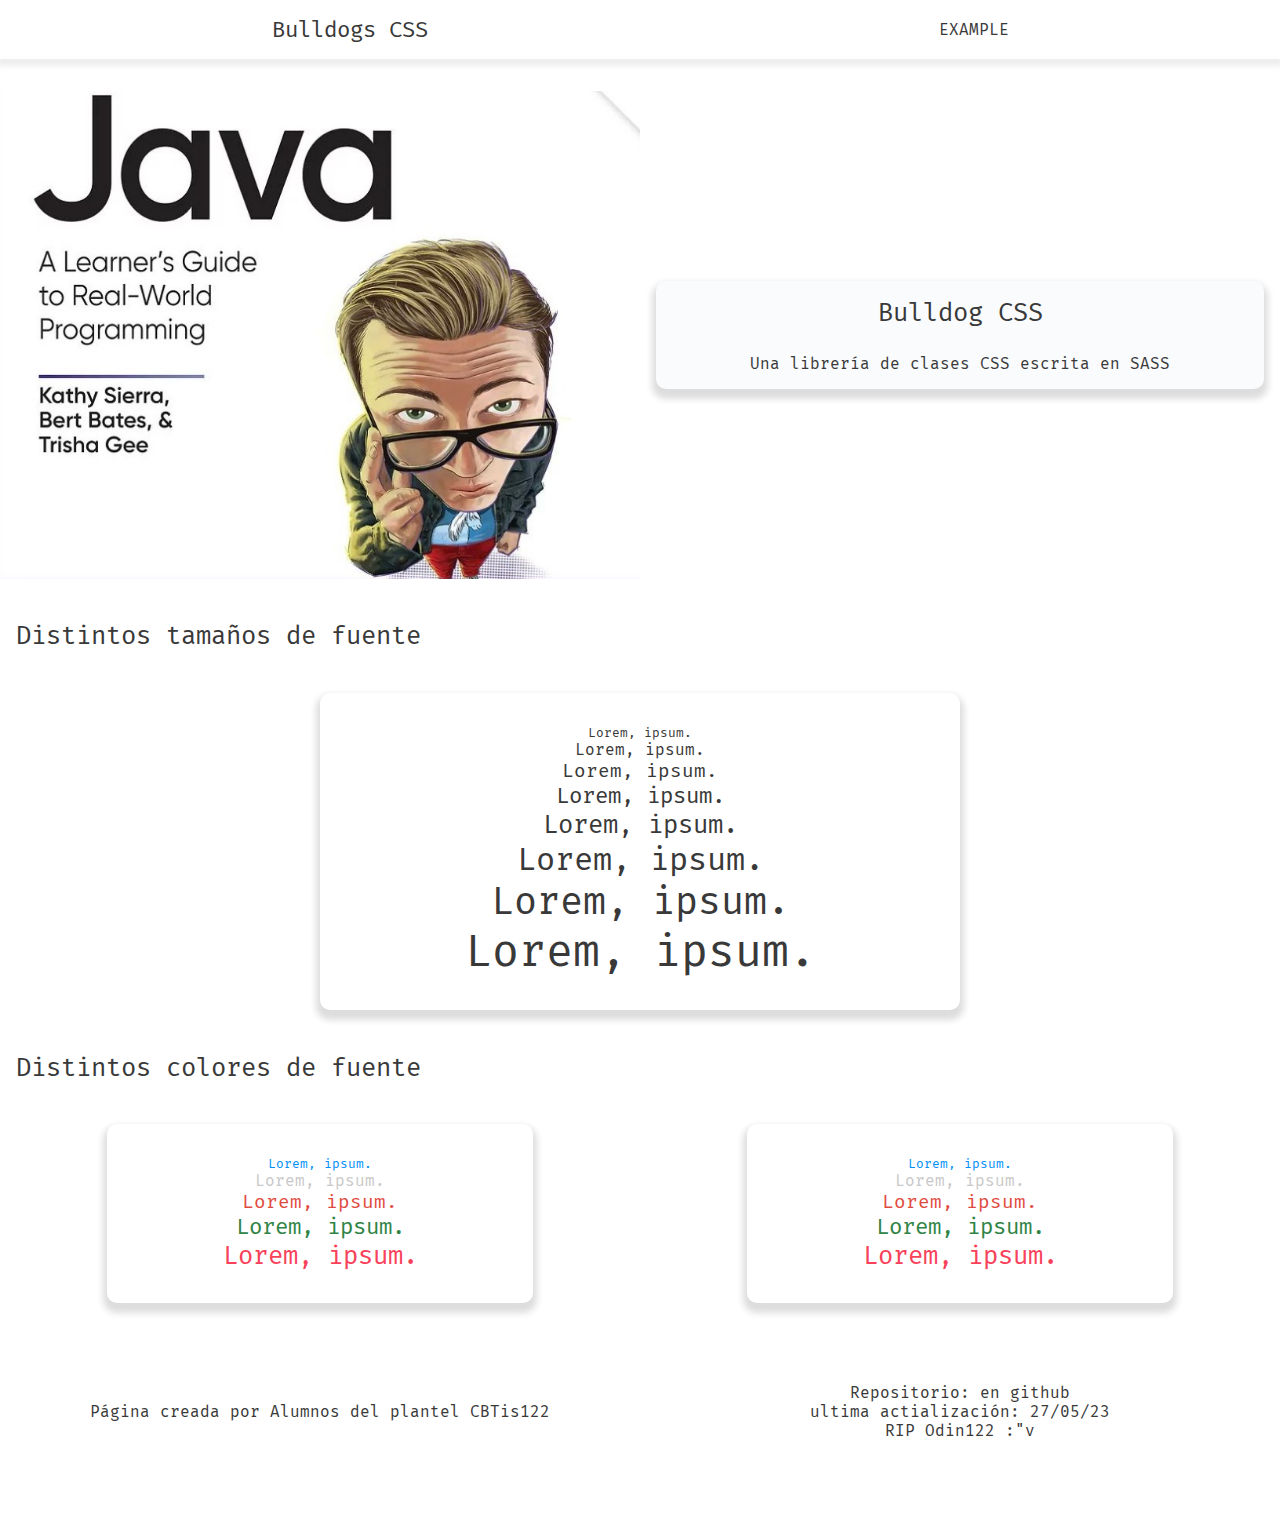
==== commit 9596f570: "mejoras al index" ====
--- a/index.html
+++ b/index.html
@@ -8,61 +8,98 @@
     <meta name="description" content="Aprende las bases para diseñar paginas web y expandir aún más tu conocimiento">
     <link rel="shortcut icon" href="img/pfp.png" type="image/x-icon">
     <link rel="stylesheet" href="css/master.css">
-    <title>Tutoriales 122</title>
+    <title>Bulldog CSS</title>
 </head>
 
 <body class="main-layout user--none"> <!-- clase user será definida después -->
-
     <!-- Inicio del Header -->
     <header class="header">
-        <h1 class="header__title">funciones basicas</h1>
+        <div class="container display--flex flex--row justify--around align--center">
+            <h2 class="header__title">Bulldogs CSS</h2>
+
+            <a href="#">EXAMPLE</a>
+        </div>
     </header>
     <!-- Fin del Header -->
 
     <!-- Inicio del main -->
     <main class="main-content">
-        <section class="container m-b--3">
-            <section class="row card justify--center radius bg-c--white border--1 p--3">
-                <div class="card col--7 bg-c--primary">
-                    <p class="text-c--white">bg-c--primary</p>
+        <!-- inicio -->
+        <section class="container">
+            <section class="row">
+                <div class="col--6">
+                    <img src="img/sample.jpg" alt="sample">
                 </div>
-                <div class="card col--7 m-t--1 bg-c--secondary">
-                    <p class="text-c--white">bg-c--secondary</p>
-                </div>
-                <div class="card col--7 m-t--1 bg-c--white">
-                    <p>bg-c--white</p>
-                </div>
-                <div class="card col--7 m-t--1 bg-c--error">
-                    <p class="text-c--white">bg-c--error</p>
-                </div>
-                <div class="card col--7 m-t--1 bg-c--success">
-                    <p class="text-c--white">bg-c--success</p>
+
+                <div class="col--6 display--flex flex--col justify--center p--1">
+                    <div class="card bg-c--white shadow--md p--1 radius--lg text-algin--center">
+                        <p class="font-xl m-b--1">Bulldog CSS</p>
+                        <p class="font-sm">Una librería de clases CSS escrita en SASS</p>
+                    </div>
                 </div>
             </section>
         </section>
 
-        <section class="container m-b--3">
-            <section class="row justify--evenly">
-                <p class="col--2 text-c--primary">Lorem ipsum dolor sit amet.</p>
-                <p class="col--2 text-c--secondary">Lorem ipsum dolor sit amet.</p>
-                <p class="col--2 text-c--error">Lorem ipsum dolor sit amet.</p>
-                <p class="col--2 text-c--success">Lorem ipsum dolor sit amet.</p>
-            </section>
+        <!-- services -->
+        <section class="container">
+            <p class="font-xl m-b--1 m-t--1 p--1">Distintos tamaños de fuente</p>
+
+            <div class="row justify--center text-algin--center">
+                <div class="card radius--lg col--6 align--center shadow--md p--2">
+                    <p class="font-xs">Lorem, ipsum.</p>
+                    <p class="font-sm">Lorem, ipsum.</p>
+                    <p class="font-md">Lorem, ipsum.</p>
+                    <p class="font-lg">Lorem, ipsum.</p>
+                    <p class="font-xl">Lorem, ipsum.</p>
+                    <p class="font-bs">Lorem, ipsum.</p>
+                    <p class="font-bm">Lorem, ipsum.</p>
+                    <p class="font-bl">Lorem, ipsum.</p>
+                </div>
+            </div>
+
+            <p class="font-xl m-b--1 m-t--1 p--1">Distintos colores de fuente</p>
+            <div class="row text-algin--center justify--around">
+                <div class="card radius--lg col--4 align--center shadow--md p--2">
+                    <p class="font-xs text-c--primary">Lorem, ipsum.</p>
+                    <p class="font-sm text-c--secondary">Lorem, ipsum.</p>
+                    <p class="font-md text-c--error">Lorem, ipsum.</p>
+                    <p class="font-lg text-c--success">Lorem, ipsum.</p>
+                    <p class="font-xl text-c--teriary">Lorem, ipsum.</p>
+                </div>
+
+                <!-- Poner fondo en negro xd -->
+                <div class="card radius--lg col--4 align--center shadow--md p--2">
+                    <p class="font-xs text-c--primary">Lorem, ipsum.</p>
+                    <p class="font-sm text-c--secondary">Lorem, ipsum.</p>
+                    <p class="font-md text-c--error">Lorem, ipsum.</p>
+                    <p class="font-lg text-c--success">Lorem, ipsum.</p>
+                    <p class="font-xl text-c--teriary">Lorem, ipsum.</p>
+                </div>
+            </div>
         </section>
+
+        <section class="container">
+            <div class="row">
+            </div>
+        </section>
+
 
     </main>
     <!-- Fin del main -->
 
     <!-- Pie de página -->
     <footer class="footer">
-        <ul class="display--flex flex--col sz--1 font-sm justify--center align--center">
-            <li>Página creada por Alumnos del plantel CBTis122</li>
-        </ul>
+        <section class="container display--flex flex--row">
+            <ul class="col--6 display--flex flex--col sz--1 justify--center align--center">
+                <li>Página creada por Alumnos del plantel CBTis122</li>
+            </ul>
 
-        <ul class="display--flex flex--col sz--1 font-sm justify--center align--center">
-            <li><a href="https://github.com/Rassvi/tesis" target="_blank">Repositorio: en github</a></li>
-            <li>ultima actialización: 27/05/23</li>
-        </ul>
+            <ul class="col--6 display--flex flex--col sz--1 justify--center align--center">
+                <li><a href="https://github.com/Rassvi/tesis" target="_blank">Repositorio: en github</a></li>
+                <li>ultima actialización: 27/05/23</li>
+                <li>RIP Odin122 :"v</li>
+            </ul>
+        </section>
     </footer>
     <!-- Fin de Pie de página -->
 </body>
--- a/css/master.css
+++ b/css/master.css
@@ -151,19 +151,27 @@
 
 /* Todo lo relacionado a colores en clases irá aquí */
 .bg-c--primary {
-    background-color: #0061a9;
+    background-color: #028ffa;
 }
 
 .text-c--primary {
-    color: #0061a9;
+    color: #028ffa;
 }
 
 .bg-c--secondary {
-    background-color: #313131;
+    background-color: #c9c9c9;
 }
 
 .text-c--secondary {
-    color: #313131;
+    color: #c9c9c9;
+}
+
+.bg-c--teriary {
+    background-color: #f8415a;
+}
+
+.text-c--teriary {
+    color: #f8415a;
 }
 
 .bg-c--white {
@@ -188,6 +196,23 @@
 
 .text-c--success {
     color: #308446;
+}
+
+.footer, .header {
+    width: 100%;
+    display: -webkit-box;
+    display: -ms-flexbox;
+    display: flex;
+    -webkit-box-orient: horizontal;
+    -webkit-box-direction: normal;
+        -ms-flex-direction: row;
+            flex-direction: row;
+    -webkit-box-align: center;
+        -ms-flex-align: center;
+            align-items: center;
+    -webkit-box-pack: center;
+        -ms-flex-pack: center;
+            justify-content: center;
 }
 
 /* PROPIEDADES */
@@ -197,23 +222,23 @@
 }
 
 .p--1 {
-    padding: 0.75rem;
+    padding: 1rem;
 }
 
 .p--2 {
-    padding: 1.5rem;
+    padding: 2rem;
 }
 
 .p--3 {
-    padding: 3rem;
+    padding: 4rem;
 }
 
 .p--4 {
-    padding: 4.5rem;
+    padding: 6rem;
 }
 
 .p--5 {
-    padding: 6rem;
+    padding: 8rem;
 }
 
 .p-l--0 {
@@ -221,23 +246,23 @@
 }
 
 .p-l--1 {
-    padding-left: 0.75rem;
+    padding-left: 1rem;
 }
 
 .p-l--2 {
-    padding-left: 1.5rem;
+    padding-left: 2rem;
 }
 
 .p-l--3 {
-    padding-left: 3rem;
+    padding-left: 4rem;
 }
 
 .p-l--4 {
-    padding-left: 4.5rem;
+    padding-left: 6rem;
 }
 
 .p-l--5 {
-    padding-left: 6rem;
+    padding-left: 8rem;
 }
 
 .p-r--0 {
@@ -245,23 +270,23 @@
 }
 
 .p-r--1 {
-    padding-right: 0.75rem;
+    padding-right: 1rem;
 }
 
 .p-r--2 {
-    padding-right: 1.5rem;
+    padding-right: 2rem;
 }
 
 .p-r--3 {
-    padding-right: 3rem;
+    padding-right: 4rem;
 }
 
 .p-r--4 {
-    padding-right: 4.5rem;
+    padding-right: 6rem;
 }
 
 .p-r--5 {
-    padding-right: 6rem;
+    padding-right: 8rem;
 }
 
 .p-t--0 {
@@ -269,23 +294,23 @@
 }
 
 .p-t--1 {
-    padding-top: 0.75rem;
+    padding-top: 1rem;
 }
 
 .p-t--2 {
-    padding-top: 1.5rem;
+    padding-top: 2rem;
 }
 
 .p-t--3 {
-    padding-top: 3rem;
+    padding-top: 4rem;
 }
 
 .p-t--4 {
-    padding-top: 4.5rem;
+    padding-top: 6rem;
 }
 
 .p-t--5 {
-    padding-top: 6rem;
+    padding-top: 8rem;
 }
 
 .p-b--0 {
@@ -293,23 +318,23 @@
 }
 
 .p-b--1 {
-    padding-bottom: 0.75rem;
+    padding-bottom: 1rem;
 }
 
 .p-b--2 {
-    padding-bottom: 1.5rem;
+    padding-bottom: 2rem;
 }
 
 .p-b--3 {
-    padding-bottom: 3rem;
+    padding-bottom: 4rem;
 }
 
 .p-b--4 {
-    padding-bottom: 4.5rem;
+    padding-bottom: 6rem;
 }
 
 .p-b--5 {
-    padding-bottom: 6rem;
+    padding-bottom: 8rem;
 }
 
 .m--0 {
@@ -543,97 +568,122 @@
     position: sticky;
 }
 
+.shadow {
+    -webkit-box-shadow: 0px 2px 5px 2px rgba(25, 25, 25, 0.1);
+            box-shadow: 0px 2px 5px 2px rgba(25, 25, 25, 0.1);
+}
+
+.shadow--sm {
+    -webkit-box-shadow: 0px 5px 5px 2px rgba(25, 25, 25, 0.125);
+            box-shadow: 0px 5px 5px 2px rgba(25, 25, 25, 0.125);
+}
+
+.shadow--md {
+    -webkit-box-shadow: 0px 6px 6px 4px rgba(25, 25, 25, 0.15);
+            box-shadow: 0px 6px 6px 4px rgba(25, 25, 25, 0.15);
+}
+
+.shadow--xl {
+    -webkit-box-shadow: 0px 8px 8px 6px rgba(25, 25, 25, 0.175);
+            box-shadow: 0px 8px 8px 6px rgba(25, 25, 25, 0.175);
+}
+
+.shadow--none {
+    -webkit-box-shadow: none;
+            box-shadow: none;
+}
+
 /* Propiedades con Breakpoint */
 @media (min-width: 0px) {
     .p-xs--0 {
         padding: 0;
     }
     .p-xs--1 {
-        padding: 0.75rem;
+        padding: 1rem;
     }
     .p-xs--2 {
-        padding: 1.5rem;
+        padding: 2rem;
     }
     .p-xs--3 {
-        padding: 3rem;
+        padding: 4rem;
     }
     .p-xs--4 {
-        padding: 4.5rem;
+        padding: 6rem;
     }
     .p-xs--5 {
-        padding: 6rem;
+        padding: 8rem;
     }
     .p-l-xs--0 {
         padding-left: 0;
     }
     .p-l-xs--1 {
-        padding-left: 0.75rem;
+        padding-left: 1rem;
     }
     .p-l-xs--2 {
-        padding-left: 1.5rem;
+        padding-left: 2rem;
     }
     .p-l-xs--3 {
-        padding-left: 3rem;
+        padding-left: 4rem;
     }
     .p-l-xs--4 {
-        padding-left: 4.5rem;
+        padding-left: 6rem;
     }
     .p-l-xs--5 {
-        padding-left: 6rem;
+        padding-left: 8rem;
     }
     .p-r-xs--0 {
         padding-right: 0;
     }
     .p-r-xs--1 {
-        padding-right: 0.75rem;
+        padding-right: 1rem;
     }
     .p-r-xs--2 {
-        padding-right: 1.5rem;
+        padding-right: 2rem;
     }
     .p-r-xs--3 {
-        padding-right: 3rem;
+        padding-right: 4rem;
     }
     .p-r-xs--4 {
-        padding-right: 4.5rem;
+        padding-right: 6rem;
     }
     .p-r-xs--5 {
-        padding-right: 6rem;
+        padding-right: 8rem;
     }
     .p-t-xs--0 {
         padding-top: 0;
     }
     .p-t-xs--1 {
-        padding-top: 0.75rem;
+        padding-top: 1rem;
     }
     .p-t-xs--2 {
-        padding-top: 1.5rem;
+        padding-top: 2rem;
     }
     .p-t-xs--3 {
-        padding-top: 3rem;
+        padding-top: 4rem;
     }
     .p-t-xs--4 {
-        padding-top: 4.5rem;
+        padding-top: 6rem;
     }
     .p-t-xs--5 {
-        padding-top: 6rem;
+        padding-top: 8rem;
     }
     .p-b-xs--0 {
         padding-bottom: 0;
     }
     .p-b-xs--1 {
-        padding-bottom: 0.75rem;
+        padding-bottom: 1rem;
     }
     .p-b-xs--2 {
-        padding-bottom: 1.5rem;
+        padding-bottom: 2rem;
     }
     .p-b-xs--3 {
-        padding-bottom: 3rem;
+        padding-bottom: 4rem;
     }
     .p-b-xs--4 {
-        padding-bottom: 4.5rem;
+        padding-bottom: 6rem;
     }
     .p-b-xs--5 {
-        padding-bottom: 6rem;
+        padding-bottom: 8rem;
     }
     .m-xs--0 {
         margin: 0;
@@ -809,97 +859,117 @@
     .position-xs--stc {
         position: sticky;
     }
+    .shadow-xs {
+        -webkit-box-shadow: 0px 2px 5px 2px rgba(25, 25, 25, 0.1);
+                box-shadow: 0px 2px 5px 2px rgba(25, 25, 25, 0.1);
+    }
+    .shadow-xs--sm {
+        -webkit-box-shadow: 0px 5px 5px 2px rgba(25, 25, 25, 0.125);
+                box-shadow: 0px 5px 5px 2px rgba(25, 25, 25, 0.125);
+    }
+    .shadow-xs--md {
+        -webkit-box-shadow: 0px 6px 6px 4px rgba(25, 25, 25, 0.15);
+                box-shadow: 0px 6px 6px 4px rgba(25, 25, 25, 0.15);
+    }
+    .shadow-xs--xl {
+        -webkit-box-shadow: 0px 8px 8px 6px rgba(25, 25, 25, 0.175);
+                box-shadow: 0px 8px 8px 6px rgba(25, 25, 25, 0.175);
+    }
+    .shadow-xs--none {
+        -webkit-box-shadow: none;
+                box-shadow: none;
+    }
 }
 @media (min-width: 480px) {
     .p-sm--0 {
         padding: 0;
     }
     .p-sm--1 {
-        padding: 0.75rem;
+        padding: 1rem;
     }
     .p-sm--2 {
-        padding: 1.5rem;
+        padding: 2rem;
     }
     .p-sm--3 {
-        padding: 3rem;
+        padding: 4rem;
     }
     .p-sm--4 {
-        padding: 4.5rem;
+        padding: 6rem;
     }
     .p-sm--5 {
-        padding: 6rem;
+        padding: 8rem;
     }
     .p-l-sm--0 {
         padding-left: 0;
     }
     .p-l-sm--1 {
-        padding-left: 0.75rem;
+        padding-left: 1rem;
     }
     .p-l-sm--2 {
-        padding-left: 1.5rem;
+        padding-left: 2rem;
     }
     .p-l-sm--3 {
-        padding-left: 3rem;
+        padding-left: 4rem;
     }
     .p-l-sm--4 {
-        padding-left: 4.5rem;
+        padding-left: 6rem;
     }
     .p-l-sm--5 {
-        padding-left: 6rem;
+        padding-left: 8rem;
     }
     .p-r-sm--0 {
         padding-right: 0;
     }
     .p-r-sm--1 {
-        padding-right: 0.75rem;
+        padding-right: 1rem;
     }
     .p-r-sm--2 {
-        padding-right: 1.5rem;
+        padding-right: 2rem;
     }
     .p-r-sm--3 {
-        padding-right: 3rem;
+        padding-right: 4rem;
     }
     .p-r-sm--4 {
-        padding-right: 4.5rem;
+        padding-right: 6rem;
     }
     .p-r-sm--5 {
-        padding-right: 6rem;
+        padding-right: 8rem;
     }
     .p-t-sm--0 {
         padding-top: 0;
     }
     .p-t-sm--1 {
-        padding-top: 0.75rem;
+        padding-top: 1rem;
     }
     .p-t-sm--2 {
-        padding-top: 1.5rem;
+        padding-top: 2rem;
     }
     .p-t-sm--3 {
-        padding-top: 3rem;
+        padding-top: 4rem;
     }
     .p-t-sm--4 {
-        padding-top: 4.5rem;
+        padding-top: 6rem;
     }
     .p-t-sm--5 {
-        padding-top: 6rem;
+        padding-top: 8rem;
     }
     .p-b-sm--0 {
         padding-bottom: 0;
     }
     .p-b-sm--1 {
-        padding-bottom: 0.75rem;
+        padding-bottom: 1rem;
     }
     .p-b-sm--2 {
-        padding-bottom: 1.5rem;
+        padding-bottom: 2rem;
     }
     .p-b-sm--3 {
-        padding-bottom: 3rem;
+        padding-bottom: 4rem;
     }
     .p-b-sm--4 {
-        padding-bottom: 4.5rem;
+        padding-bottom: 6rem;
     }
     .p-b-sm--5 {
-        padding-bottom: 6rem;
+        padding-bottom: 8rem;
     }
     .m-sm--0 {
         margin: 0;
@@ -1075,97 +1145,117 @@
     .position-sm--stc {
         position: sticky;
     }
+    .shadow-sm {
+        -webkit-box-shadow: 0px 2px 5px 2px rgba(25, 25, 25, 0.1);
+                box-shadow: 0px 2px 5px 2px rgba(25, 25, 25, 0.1);
+    }
+    .shadow-sm--sm {
+        -webkit-box-shadow: 0px 5px 5px 2px rgba(25, 25, 25, 0.125);
+                box-shadow: 0px 5px 5px 2px rgba(25, 25, 25, 0.125);
+    }
+    .shadow-sm--md {
+        -webkit-box-shadow: 0px 6px 6px 4px rgba(25, 25, 25, 0.15);
+                box-shadow: 0px 6px 6px 4px rgba(25, 25, 25, 0.15);
+    }
+    .shadow-sm--xl {
+        -webkit-box-shadow: 0px 8px 8px 6px rgba(25, 25, 25, 0.175);
+                box-shadow: 0px 8px 8px 6px rgba(25, 25, 25, 0.175);
+    }
+    .shadow-sm--none {
+        -webkit-box-shadow: none;
+                box-shadow: none;
+    }
 }
 @media (min-width: 760px) {
     .p-md--0 {
         padding: 0;
     }
     .p-md--1 {
-        padding: 0.75rem;
+        padding: 1rem;
     }
     .p-md--2 {
-        padding: 1.5rem;
+        padding: 2rem;
     }
     .p-md--3 {
-        padding: 3rem;
+        padding: 4rem;
     }
     .p-md--4 {
-        padding: 4.5rem;
+        padding: 6rem;
     }
     .p-md--5 {
-        padding: 6rem;
+        padding: 8rem;
     }
     .p-l-md--0 {
         padding-left: 0;
     }
     .p-l-md--1 {
-        padding-left: 0.75rem;
+        padding-left: 1rem;
     }
     .p-l-md--2 {
-        padding-left: 1.5rem;
+        padding-left: 2rem;
     }
     .p-l-md--3 {
-        padding-left: 3rem;
+        padding-left: 4rem;
     }
     .p-l-md--4 {
-        padding-left: 4.5rem;
+        padding-left: 6rem;
     }
     .p-l-md--5 {
-        padding-left: 6rem;
+        padding-left: 8rem;
     }
     .p-r-md--0 {
         padding-right: 0;
     }
     .p-r-md--1 {
-        padding-right: 0.75rem;
+        padding-right: 1rem;
     }
     .p-r-md--2 {
-        padding-right: 1.5rem;
+        padding-right: 2rem;
     }
     .p-r-md--3 {
-        padding-right: 3rem;
+        padding-right: 4rem;
     }
     .p-r-md--4 {
-        padding-right: 4.5rem;
+        padding-right: 6rem;
     }
     .p-r-md--5 {
-        padding-right: 6rem;
+        padding-right: 8rem;
     }
     .p-t-md--0 {
         padding-top: 0;
     }
     .p-t-md--1 {
-        padding-top: 0.75rem;
+        padding-top: 1rem;
     }
     .p-t-md--2 {
-        padding-top: 1.5rem;
+        padding-top: 2rem;
     }
     .p-t-md--3 {
-        padding-top: 3rem;
+        padding-top: 4rem;
     }
     .p-t-md--4 {
-        padding-top: 4.5rem;
+        padding-top: 6rem;
     }
     .p-t-md--5 {
-        padding-top: 6rem;
+        padding-top: 8rem;
     }
     .p-b-md--0 {
         padding-bottom: 0;
     }
     .p-b-md--1 {
-        padding-bottom: 0.75rem;
+        padding-bottom: 1rem;
     }
     .p-b-md--2 {
-        padding-bottom: 1.5rem;
+        padding-bottom: 2rem;
     }
     .p-b-md--3 {
-        padding-bottom: 3rem;
+        padding-bottom: 4rem;
     }
     .p-b-md--4 {
-        padding-bottom: 4.5rem;
+        padding-bottom: 6rem;
     }
     .p-b-md--5 {
-        padding-bottom: 6rem;
+        padding-bottom: 8rem;
     }
     .m-md--0 {
         margin: 0;
@@ -1341,97 +1431,117 @@
     .position-md--stc {
         position: sticky;
     }
+    .shadow-md {
+        -webkit-box-shadow: 0px 2px 5px 2px rgba(25, 25, 25, 0.1);
+                box-shadow: 0px 2px 5px 2px rgba(25, 25, 25, 0.1);
+    }
+    .shadow-md--sm {
+        -webkit-box-shadow: 0px 5px 5px 2px rgba(25, 25, 25, 0.125);
+                box-shadow: 0px 5px 5px 2px rgba(25, 25, 25, 0.125);
+    }
+    .shadow-md--md {
+        -webkit-box-shadow: 0px 6px 6px 4px rgba(25, 25, 25, 0.15);
+                box-shadow: 0px 6px 6px 4px rgba(25, 25, 25, 0.15);
+    }
+    .shadow-md--xl {
+        -webkit-box-shadow: 0px 8px 8px 6px rgba(25, 25, 25, 0.175);
+                box-shadow: 0px 8px 8px 6px rgba(25, 25, 25, 0.175);
+    }
+    .shadow-md--none {
+        -webkit-box-shadow: none;
+                box-shadow: none;
+    }
 }
 @media (min-width: 1200px) {
     .p-lg--0 {
         padding: 0;
     }
     .p-lg--1 {
-        padding: 0.75rem;
+        padding: 1rem;
     }
     .p-lg--2 {
-        padding: 1.5rem;
+        padding: 2rem;
     }
     .p-lg--3 {
-        padding: 3rem;
+        padding: 4rem;
     }
     .p-lg--4 {
-        padding: 4.5rem;
+        padding: 6rem;
     }
     .p-lg--5 {
-        padding: 6rem;
+        padding: 8rem;
     }
     .p-l-lg--0 {
         padding-left: 0;
     }
     .p-l-lg--1 {
-        padding-left: 0.75rem;
+        padding-left: 1rem;
     }
     .p-l-lg--2 {
-        padding-left: 1.5rem;
+        padding-left: 2rem;
     }
     .p-l-lg--3 {
-        padding-left: 3rem;
+        padding-left: 4rem;
     }
     .p-l-lg--4 {
-        padding-left: 4.5rem;
+        padding-left: 6rem;
     }
     .p-l-lg--5 {
-        padding-left: 6rem;
+        padding-left: 8rem;
     }
     .p-r-lg--0 {
         padding-right: 0;
     }
     .p-r-lg--1 {
-        padding-right: 0.75rem;
+        padding-right: 1rem;
     }
     .p-r-lg--2 {
-        padding-right: 1.5rem;
+        padding-right: 2rem;
     }
     .p-r-lg--3 {
-        padding-right: 3rem;
+        padding-right: 4rem;
     }
     .p-r-lg--4 {
-        padding-right: 4.5rem;
+        padding-right: 6rem;
     }
     .p-r-lg--5 {
-        padding-right: 6rem;
+        padding-right: 8rem;
     }
     .p-t-lg--0 {
         padding-top: 0;
     }
     .p-t-lg--1 {
-        padding-top: 0.75rem;
+        padding-top: 1rem;
     }
     .p-t-lg--2 {
-        padding-top: 1.5rem;
+        padding-top: 2rem;
     }
     .p-t-lg--3 {
-        padding-top: 3rem;
+        padding-top: 4rem;
     }
     .p-t-lg--4 {
-        padding-top: 4.5rem;
+        padding-top: 6rem;
     }
     .p-t-lg--5 {
-        padding-top: 6rem;
+        padding-top: 8rem;
     }
     .p-b-lg--0 {
         padding-bottom: 0;
     }
     .p-b-lg--1 {
-        padding-bottom: 0.75rem;
+        padding-bottom: 1rem;
     }
     .p-b-lg--2 {
-        padding-bottom: 1.5rem;
+        padding-bottom: 2rem;
     }
     .p-b-lg--3 {
-        padding-bottom: 3rem;
+        padding-bottom: 4rem;
     }
     .p-b-lg--4 {
-        padding-bottom: 4.5rem;
+        padding-bottom: 6rem;
     }
     .p-b-lg--5 {
-        padding-bottom: 6rem;
+        padding-bottom: 8rem;
     }
     .m-lg--0 {
         margin: 0;
@@ -1607,97 +1717,117 @@
     .position-lg--stc {
         position: sticky;
     }
+    .shadow-lg {
+        -webkit-box-shadow: 0px 2px 5px 2px rgba(25, 25, 25, 0.1);
+                box-shadow: 0px 2px 5px 2px rgba(25, 25, 25, 0.1);
+    }
+    .shadow-lg--sm {
+        -webkit-box-shadow: 0px 5px 5px 2px rgba(25, 25, 25, 0.125);
+                box-shadow: 0px 5px 5px 2px rgba(25, 25, 25, 0.125);
+    }
+    .shadow-lg--md {
+        -webkit-box-shadow: 0px 6px 6px 4px rgba(25, 25, 25, 0.15);
+                box-shadow: 0px 6px 6px 4px rgba(25, 25, 25, 0.15);
+    }
+    .shadow-lg--xl {
+        -webkit-box-shadow: 0px 8px 8px 6px rgba(25, 25, 25, 0.175);
+                box-shadow: 0px 8px 8px 6px rgba(25, 25, 25, 0.175);
+    }
+    .shadow-lg--none {
+        -webkit-box-shadow: none;
+                box-shadow: none;
+    }
 }
 @media (min-width: 1360px) {
     .p-xl--0 {
         padding: 0;
     }
     .p-xl--1 {
-        padding: 0.75rem;
+        padding: 1rem;
     }
     .p-xl--2 {
-        padding: 1.5rem;
+        padding: 2rem;
     }
     .p-xl--3 {
-        padding: 3rem;
+        padding: 4rem;
     }
     .p-xl--4 {
-        padding: 4.5rem;
+        padding: 6rem;
     }
     .p-xl--5 {
-        padding: 6rem;
+        padding: 8rem;
     }
     .p-l-xl--0 {
         padding-left: 0;
     }
     .p-l-xl--1 {
-        padding-left: 0.75rem;
+        padding-left: 1rem;
     }
     .p-l-xl--2 {
-        padding-left: 1.5rem;
+        padding-left: 2rem;
     }
     .p-l-xl--3 {
-        padding-left: 3rem;
+        padding-left: 4rem;
     }
     .p-l-xl--4 {
-        padding-left: 4.5rem;
+        padding-left: 6rem;
     }
     .p-l-xl--5 {
-        padding-left: 6rem;
+        padding-left: 8rem;
     }
     .p-r-xl--0 {
         padding-right: 0;
     }
     .p-r-xl--1 {
-        padding-right: 0.75rem;
+        padding-right: 1rem;
     }
     .p-r-xl--2 {
-        padding-right: 1.5rem;
+        padding-right: 2rem;
     }
     .p-r-xl--3 {
-        padding-right: 3rem;
+        padding-right: 4rem;
     }
     .p-r-xl--4 {
-        padding-right: 4.5rem;
+        padding-right: 6rem;
     }
     .p-r-xl--5 {
-        padding-right: 6rem;
+        padding-right: 8rem;
     }
     .p-t-xl--0 {
         padding-top: 0;
     }
     .p-t-xl--1 {
-        padding-top: 0.75rem;
+        padding-top: 1rem;
     }
     .p-t-xl--2 {
-        padding-top: 1.5rem;
+        padding-top: 2rem;
     }
     .p-t-xl--3 {
-        padding-top: 3rem;
+        padding-top: 4rem;
     }
     .p-t-xl--4 {
-        padding-top: 4.5rem;
+        padding-top: 6rem;
     }
     .p-t-xl--5 {
-        padding-top: 6rem;
+        padding-top: 8rem;
     }
     .p-b-xl--0 {
         padding-bottom: 0;
     }
     .p-b-xl--1 {
-        padding-bottom: 0.75rem;
+        padding-bottom: 1rem;
     }
     .p-b-xl--2 {
-        padding-bottom: 1.5rem;
+        padding-bottom: 2rem;
     }
     .p-b-xl--3 {
-        padding-bottom: 3rem;
+        padding-bottom: 4rem;
     }
     .p-b-xl--4 {
-        padding-bottom: 4.5rem;
+        padding-bottom: 6rem;
     }
     .p-b-xl--5 {
-        padding-bottom: 6rem;
+        padding-bottom: 8rem;
     }
     .m-xl--0 {
         margin: 0;
@@ -1872,6 +2002,26 @@
     }
     .position-xl--stc {
         position: sticky;
+    }
+    .shadow-xl {
+        -webkit-box-shadow: 0px 2px 5px 2px rgba(25, 25, 25, 0.1);
+                box-shadow: 0px 2px 5px 2px rgba(25, 25, 25, 0.1);
+    }
+    .shadow-xl--sm {
+        -webkit-box-shadow: 0px 5px 5px 2px rgba(25, 25, 25, 0.125);
+                box-shadow: 0px 5px 5px 2px rgba(25, 25, 25, 0.125);
+    }
+    .shadow-xl--md {
+        -webkit-box-shadow: 0px 6px 6px 4px rgba(25, 25, 25, 0.15);
+                box-shadow: 0px 6px 6px 4px rgba(25, 25, 25, 0.15);
+    }
+    .shadow-xl--xl {
+        -webkit-box-shadow: 0px 8px 8px 6px rgba(25, 25, 25, 0.175);
+                box-shadow: 0px 8px 8px 6px rgba(25, 25, 25, 0.175);
+    }
+    .shadow-xl--none {
+        -webkit-box-shadow: none;
+                box-shadow: none;
     }
 }
 /* PROPIEDADES FLEX */
@@ -2046,8 +2196,12 @@
 
 /* PROPIEDADES de TEXTO y FUENTE */
 /* Fuente */
+.font-xs {
+    font-size: 0.8rem;
+}
+
 .font-sm {
-    font-size: 0.75rem;
+    font-size: 1rem;
 }
 
 .font-md {
@@ -2067,7 +2221,7 @@
 }
 
 .font-bm {
-    font-size: 2.5rem;
+    font-size: 2.4rem;
 }
 
 .font-bl {
@@ -2122,182 +2276,110 @@
 }
 
 /* PROPIEDADES de BORDES */
-.border--1-primary {
+.border--primary {
     border-width: 1px;
     border-style: solid;
-    border-color: #0061a9;
-}
-
-.border--2-primary {
-    border-width: 2px;
-    border-style: solid;
-    border-color: #0061a9;
-}
-
-.border--1 {
+    border-color: #028ffa;
+}
+
+.border {
     border-width: 1px;
     border-style: solid;
-    border-color: #313131;
-}
-
-.border--2 {
-    border-width: 2px;
+    border-color: #c9c9c9;
+}
+
+.border--teriary {
+    border-width: 1px;
     border-style: solid;
-    border-color: #313131;
-}
-
-.border--1-white {
+    border-color: #f8415a;
+}
+
+.border--white {
     border-width: 1px;
     border-style: solid;
     border-color: #fafbfd;
 }
 
-.border--2-white {
-    border-width: 2px;
-    border-style: solid;
-    border-color: #fafbfd;
-}
-
-.border--1-error {
+.border--error {
     border-width: 1px;
     border-style: solid;
     border-color: #df4b40;
 }
 
-.border--2-error {
-    border-width: 2px;
-    border-style: solid;
-    border-color: #df4b40;
-}
-
-.border--1-success {
+.border--success {
     border-width: 1px;
     border-style: solid;
     border-color: #308446;
 }
 
-.border--2-success {
-    border-width: 2px;
-    border-style: solid;
-    border-color: #308446;
-}
-
-.border--dotted-1-primary {
+.border--dotted-primary {
     border-width: 1px;
     border-style: dotted;
-    border-color: #0061a9;
-}
-
-.border--dotted-2-primary {
-    border-width: 2px;
-    border-style: dotted;
-    border-color: #0061a9;
-}
-
-.border--dotted-1 {
+    border-color: #028ffa;
+}
+
+.border--dotted {
     border-width: 1px;
     border-style: dotted;
-    border-color: #313131;
-}
-
-.border--dotted-2 {
-    border-width: 2px;
+    border-color: #c9c9c9;
+}
+
+.border--dotted-teriary {
+    border-width: 1px;
     border-style: dotted;
-    border-color: #313131;
-}
-
-.border--dotted-1-white {
+    border-color: #f8415a;
+}
+
+.border--dotted-white {
     border-width: 1px;
     border-style: dotted;
     border-color: #fafbfd;
 }
 
-.border--dotted-2-white {
-    border-width: 2px;
-    border-style: dotted;
-    border-color: #fafbfd;
-}
-
-.border--dotted-1-error {
+.border--dotted-error {
     border-width: 1px;
     border-style: dotted;
     border-color: #df4b40;
 }
 
-.border--dotted-2-error {
-    border-width: 2px;
-    border-style: dotted;
-    border-color: #df4b40;
-}
-
-.border--dotted-1-success {
+.border--dotted-success {
     border-width: 1px;
     border-style: dotted;
     border-color: #308446;
 }
 
-.border--dotted-2-success {
-    border-width: 2px;
-    border-style: dotted;
-    border-color: #308446;
-}
-
-.border--dashed-1-primary {
+.border--dashed-primary {
     border-width: 1px;
     border-style: dashed;
-    border-color: #0061a9;
-}
-
-.border--dashed-2-primary {
-    border-width: 2px;
-    border-style: dashed;
-    border-color: #0061a9;
-}
-
-.border--dashed-1 {
+    border-color: #028ffa;
+}
+
+.border--dashed {
     border-width: 1px;
     border-style: dashed;
-    border-color: #313131;
-}
-
-.border--dashed-2 {
-    border-width: 2px;
+    border-color: #c9c9c9;
+}
+
+.border--dashed-teriary {
+    border-width: 1px;
     border-style: dashed;
-    border-color: #313131;
-}
-
-.border--dashed-1-white {
+    border-color: #f8415a;
+}
+
+.border--dashed-white {
     border-width: 1px;
     border-style: dashed;
     border-color: #fafbfd;
 }
 
-.border--dashed-2-white {
-    border-width: 2px;
-    border-style: dashed;
-    border-color: #fafbfd;
-}
-
-.border--dashed-1-error {
+.border--dashed-error {
     border-width: 1px;
     border-style: dashed;
     border-color: #df4b40;
 }
 
-.border--dashed-2-error {
-    border-width: 2px;
-    border-style: dashed;
-    border-color: #df4b40;
-}
-
-.border--dashed-1-success {
+.border--dashed-success {
     border-width: 1px;
-    border-style: dashed;
-    border-color: #308446;
-}
-
-.border--dashed-2-success {
-    border-width: 2px;
     border-style: dashed;
     border-color: #308446;
 }
@@ -2817,17 +2899,19 @@
     height: auto;
 }
 
+.header {
+    padding: 1rem;
+    margin-bottom: 2em;
+    -webkit-box-shadow: 0px 5px 5px 2px rgba(25, 25, 25, 0.075);
+            box-shadow: 0px 5px 5px 2px rgba(25, 25, 25, 0.075);
+}
+.header__title {
+    font-size: 1.4rem;
+}
+
 .footer {
-    width: 100%;
-    display: -webkit-box;
-    display: -ms-flexbox;
-    display: flex;
-    -webkit-box-orient: horizontal;
-    -webkit-box-direction: normal;
-        -ms-flex-direction: row;
-            flex-direction: row;
-    -ms-flex-wrap: wrap;
-        flex-wrap: wrap;
+    padding-top: 5rem;
+    padding-bottom: 5rem;
 }
 
 .card {
